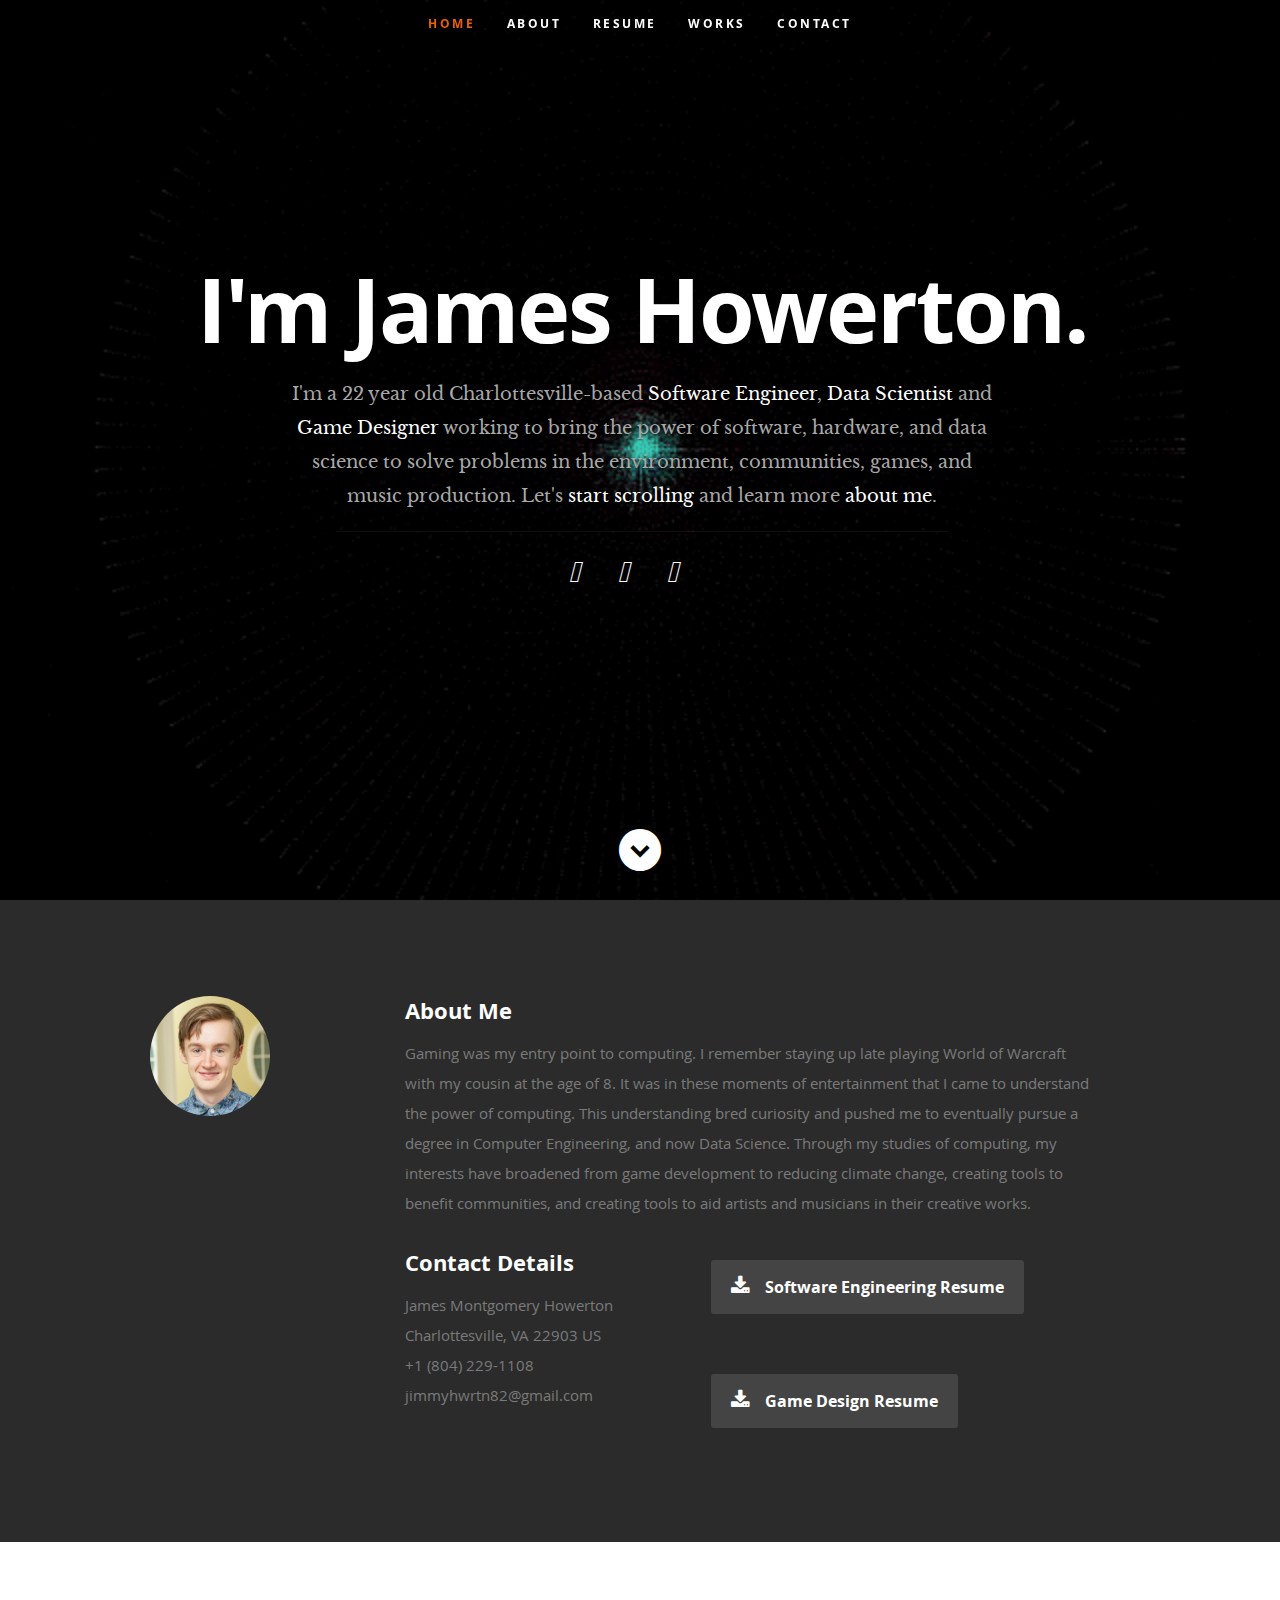
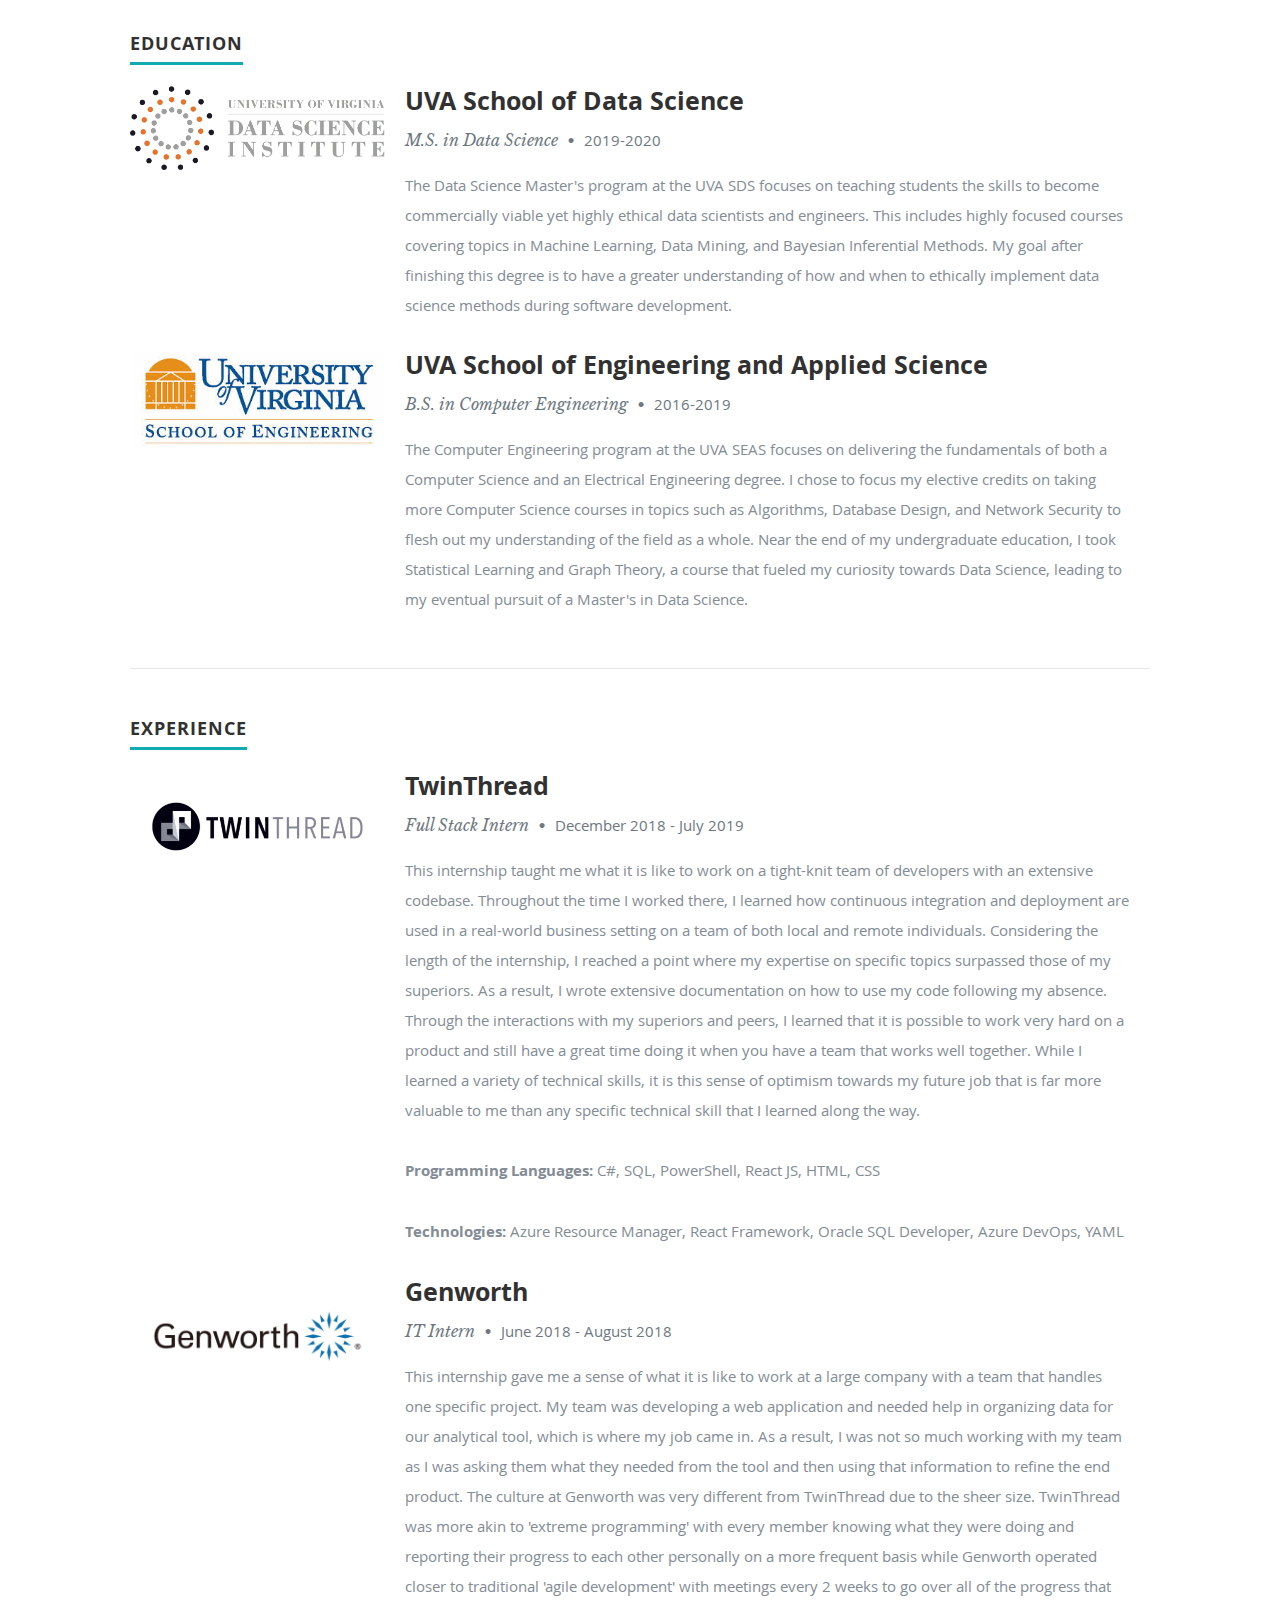
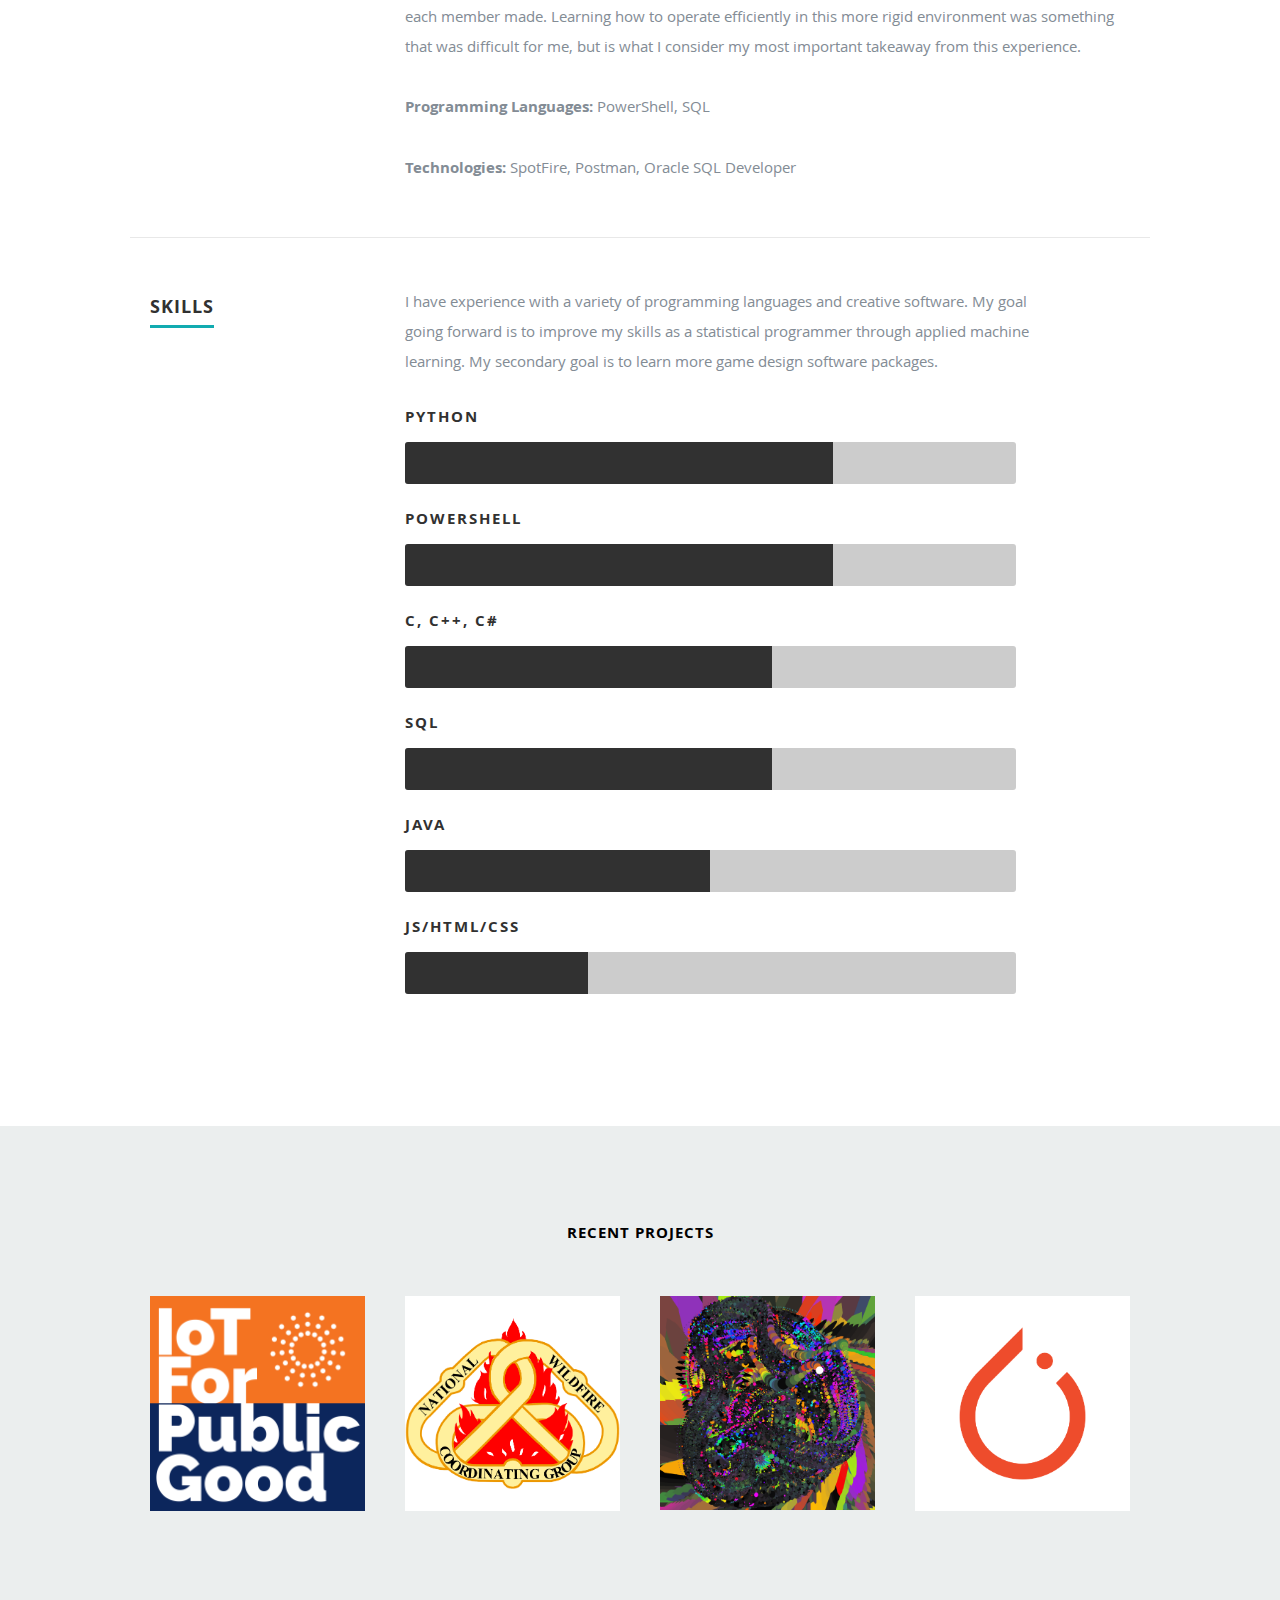
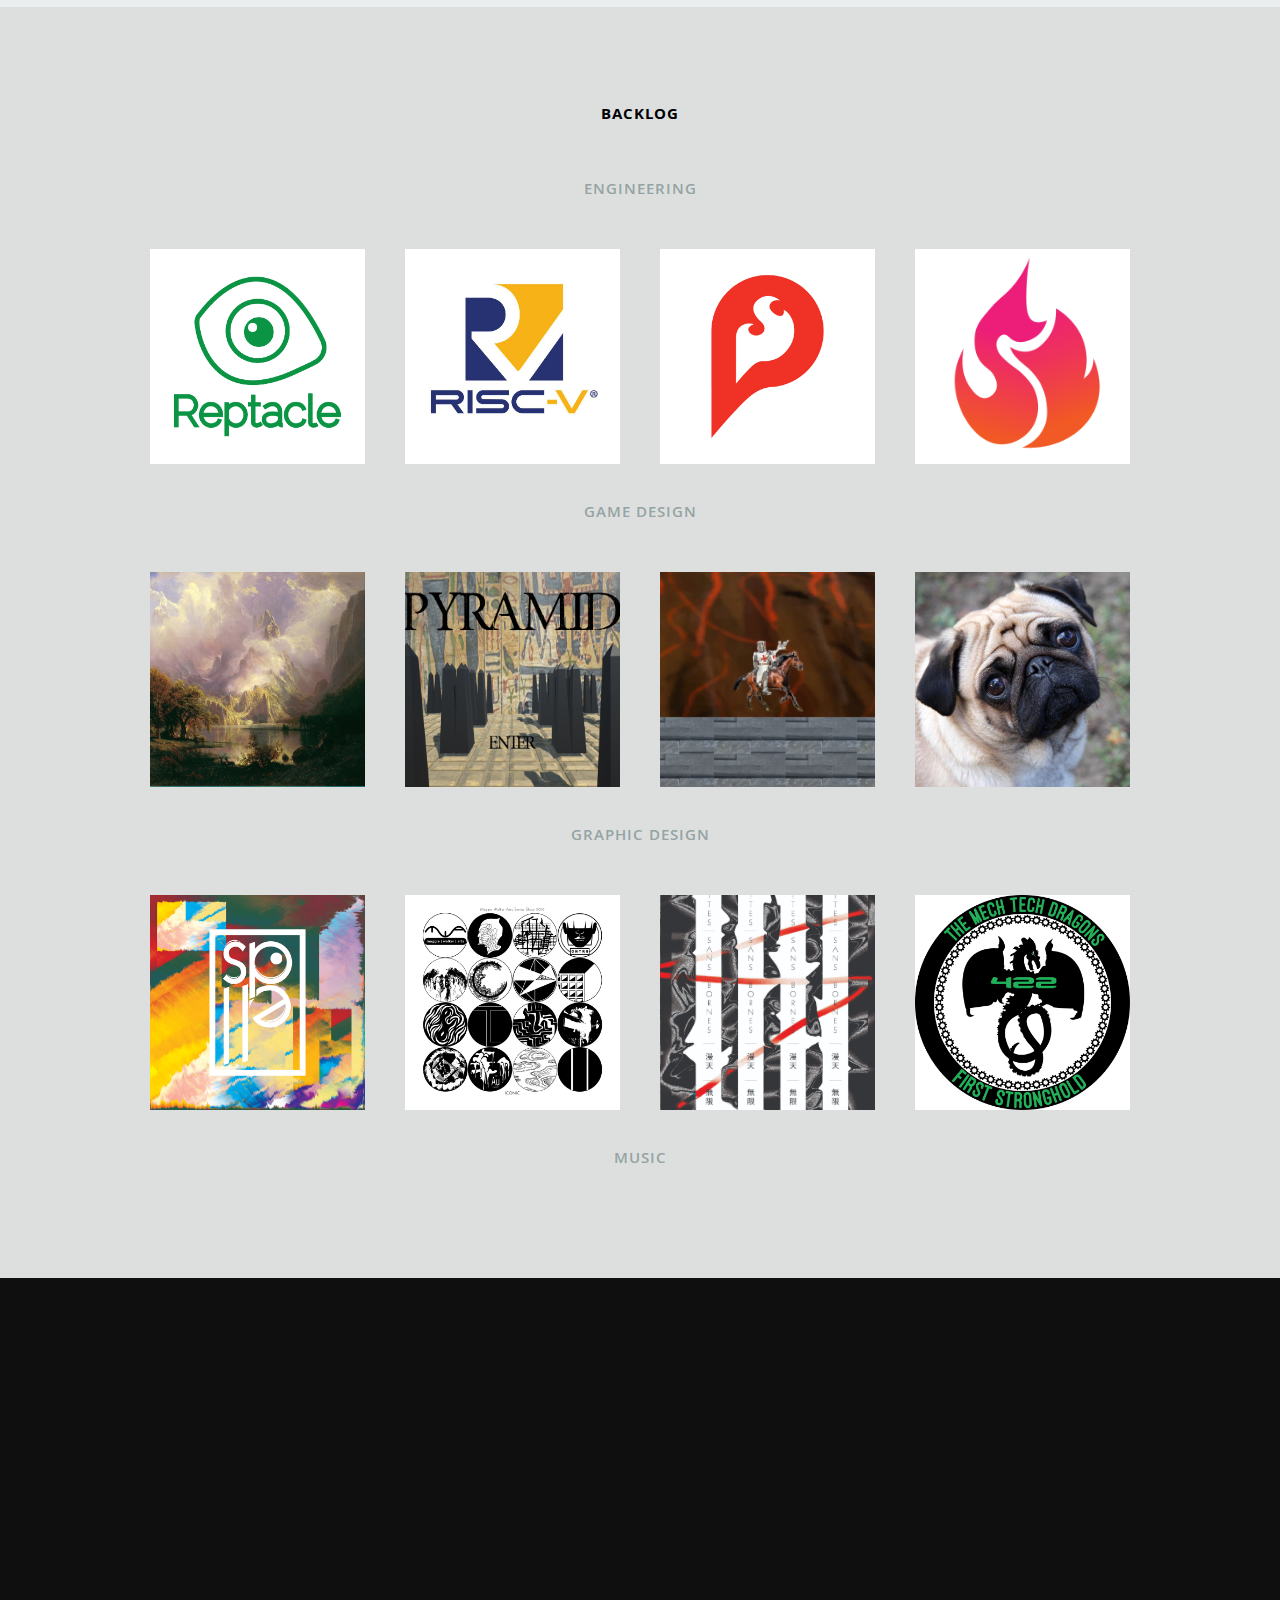
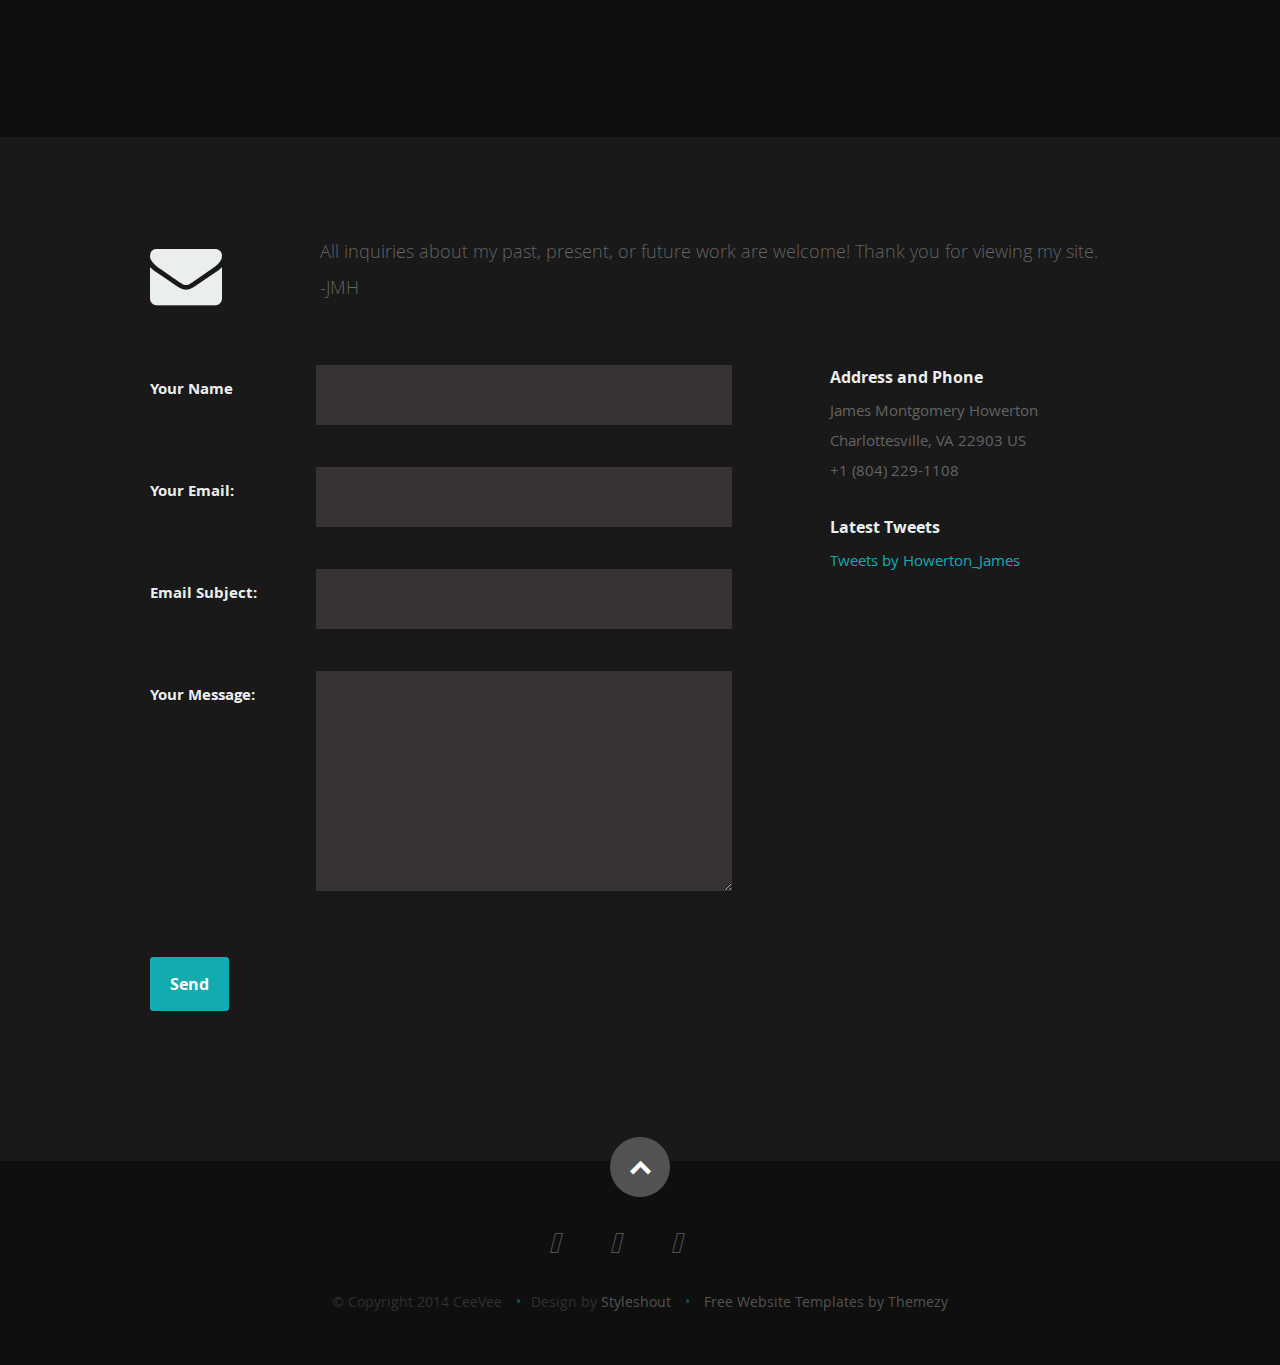
==== index.html @ 9f2a525b "update with new projects and fix old information" ====
<!DOCTYPE html>
<!--[if lt IE 8 ]><html class="no-js ie ie7" lang="en"> <![endif]-->
<!--[if IE 8 ]><html class="no-js ie ie8" lang="en"> <![endif]-->
<!--[if (gte IE 8)|!(IE)]><!-->
<html class="no-js" lang="en">
<!--<![endif]-->

<head>
      <!--FontAwesome-->
      <script src="https://kit.fontawesome.com/f1b0664dc4.js" crossorigin="anonymous"></script>
      <!--- Basic Page Needs
   ================================================== -->
      <meta charset="utf-8">
      <title>James Howerton</title>
      <meta name="description" content="">
      <meta name="James Howerton Portfolio" content="">

      <!-- Mobile Specific Metas
   ================================================== -->
      <meta name="viewport" content="width=device-width, initial-scale=1, maximum-scale=1">

      <!-- CSS
    ================================================== -->
      <link rel="stylesheet" href="css/default.css">
      <link rel="stylesheet" href="css/layout.css">
      <link rel="stylesheet" href="css/media-queries.css">
      <link rel="stylesheet" href="css/magnific-popup.css">

      <!-- Script
   ================================================== -->
      <script src="js/modernizr.js"></script>

      <!-- Favicons
	================================================== -->
      <link rel="apple-touch-icon" sizes="180x180" href="/images/favicon_io/apple-touch-icon.png">
      <link rel="icon" type="image/png" sizes="32x32" href="/images/favicon_io/favicon-32x32.png">
      <link rel="icon" type="image/png" sizes="16x16" href="/images/favicon_io/favicon-16x16.png">
      <link rel="manifest" href="/images/favicon_io/site.webmanifest">

</head>

<body>

      <!-- Header
   ================================================== -->
      <header id="home">

            <nav id="nav-wrap">

                  <a class="mobile-btn" href="#nav-wrap" title="Show navigation">Show navigation</a>
                  <a class="mobile-btn" href="#" title="Hide navigation">Hide navigation</a>

                  <ul id="nav" class="nav">
                        <li class="current">
                              <a class="smoothscroll" href="#home">Home</a>
                        </li>
                        <li>
                              <a class="smoothscroll" href="#about">About</a>
                        </li>
                        <li>
                              <a class="smoothscroll" href="#resume">Resume</a>
                        </li>
                        <li>
                              <a class="smoothscroll" href="#portfolio">Works</a>
                        </li>
                        <!--<li><a class="smoothscroll" href="#testimonials">Testimonials</a></li>-->
                        <li>
                              <a class="smoothscroll" href="#contact">Contact</a>
                        </li>
                  </ul>
                  <!-- end #nav -->

            </nav>
            <!-- end #nav-wrap -->

            <div class="row banner">
                  <div class="banner-text">
                        <h1 class="responsive-headline">I'm James Howerton.</h1>
                        <h3>I'm a 22 year old Charlottesville-based
                              <span>Software Engineer</span>,
                              <span>Data Scientist</span> and
                              <span>Game Designer
                              </span> working to bring the power of software, hardware, and data science to solve problems
                              in the environment, communities, games, and music production. Let's
                              <a class="smoothscroll"
                                    href="#about">start scrolling</a>
                              and learn more
                              <a class="smoothscroll" href="#about">about me</a>.</h3>
                        <hr />
                        <ul class="social">
                              <li>
                                    <a href="https://www.linkedin.com/in/james-howerton/">
                                          <i class="fab fa-linkedin"></i>
                                    </a>
                              </li>
                              <li>
                                    <a href="https://twitter.com/Howerton_James">
                                          <i class="fab fa-twitter"></i>
                                    </a>
                              </li>
                              <li>
                                    <a href="https://github.com/thejimster82">
                                          <i class="fab fa-github"></i>
                                    </a>
                              </li>
                              <li>
                                    <a href="http://jhowertonart.weebly.com/gallery.html">
                                          <i class="fas fa-paint-brush"></i>
                                    </a>
                              </li>
                        </ul>
                  </div>
            </div>

            <p class="scrolldown">
                  <a class="smoothscroll" href="#about">
                        <i class="icon-down-circle"></i>
                  </a>
            </p>

      </header>
      <!-- Header End -->


      <!-- About Section
   ================================================== -->
      <section id="about">

            <div class="row">

                  <div class="three columns">

                        <img class="profile-pic" src="images/headshot.png" alt="" />

                  </div>

                  <div class="nine columns main-col">

                        <h2>About Me</h2>

                        <p>
                              Gaming was my entry point to computing. I remember staying up late playing World of Warcraft with my cousin at the age of
                              8. It was in these moments of entertainment that I came to understand the power of computing.
                              This understanding bred curiosity and pushed me to eventually pursue a degree in Computer Engineering,
                              and now Data Science. Through my studies of computing, my interests have broadened from game
                              development to reducing climate change, creating tools to benefit communities, and creating
                              tools to aid artists and musicians in their creative works.
                        </p>

                        <div class="row">

                              <div class="columns contact-details">

                                    <h2>Contact Details</h2>
                                    <p class="address">
                                          <span>James Montgomery Howerton</span>
                                          <br>
                                          <span>
                                                Charlottesville, VA 22903 US
                                          </span>
                                          <br>
                                          <span>+1 (804) 229-1108</span>
                                          <br>
                                          <span>jimmyhwrtn82@gmail.com</span>
                                    </p>

                              </div>


                              <div class="columns download">
                                    <p>
                                          <a href="files/James M. Howerton Resume.pdf" class="button">
                                                <i class="fa fa-download"></i>Software Engineering Resume</a>
                                    </p>
                              </div>
                              <div class="columns download">
                                    <p>
                                          <a href="files/James M. Howerton Games Industry Resume.pdf" class="button">
                                                <i class="fa fa-download"></i>Game Design Resume</a>
                                    </p>
                              </div>
                        </div>
                        <!-- end row -->

                  </div>
                  <!-- end .main-col -->

            </div>

      </section>
      <!-- About Section End-->


      <!-- Resume Section
   ================================================== -->
      <section id="resume">

            <!-- Education
      ----------------------------------------------- -->
            <div class="row education">



                  <div class="row item">

                        <div class="twelve columns">
                              <h1>
                                    <span>Education</span>
                              </h1>
                              <div>
                                    <p></p>
                              </div>
                              <div class="three columns">
                                    <div class="row item">
                                          <img src="images/companies/DSI.jpeg" style="margin:auto;display:block;">
                                    </div>

                              </div>
                              <div class="nine columns">
                                    <h3>UVA School of Data Science</h3>
                                    <p class="info">M.S. in Data Science
                                          <span>&bull;</span>
                                          <em class="date">2019-2020</em>
                                    </p>

                                    <p>
                                          The Data Science Master's program at the UVA SDS focuses on teaching students the skills to become commercially viable yet
                                          highly ethical data scientists and engineers. This includes highly focused courses
                                          covering topics in Machine Learning, Data Mining, and Bayesian Inferential Methods.
                                          My goal after finishing this degree is to have a greater understanding of how and
                                          when to ethically implement data science methods during software development.
                                    </p>

                              </div>
                        </div>
                  </div>
                  <!-- item end -->

                  <div class="row item">

                        <div class="twelve columns">
                              <div class="three columns">
                                    <div class="row item">
                                          <img src="images/companies/uvaeng.jpg" style="margin:auto;display:block;">
                                    </div>

                              </div>
                              <div class="nine columns">
                                    <h3>UVA School of Engineering and Applied Science</h3>
                                    <p class="info">B.S. in Computer Engineering
                                          <span>&bull;</span>
                                          <em class="date">2016-2019</em>
                                    </p>

                                    <p>
                                          The Computer Engineering program at the UVA SEAS focuses on delivering the fundamentals of both a Computer Science and an
                                          Electrical Engineering degree. I chose to focus my elective credits on taking more
                                          Computer Science courses in topics such as Algorithms, Database Design, and Network
                                          Security to flesh out my understanding of the field as a whole. Near the end of
                                          my undergraduate education, I took Statistical Learning and Graph Theory, a course
                                          that fueled my curiosity towards Data Science, leading to my eventual pursuit of
                                          a Master's in Data Science.
                                    </p>
                              </div>
                        </div>

                  </div>
                  <!-- item end -->


            </div>
            <!-- End Education -->


            <!-- Work
      ----------------------------------------------- -->
            <div class="row work">



                  <div class="row item">

                        <div class="twelve columns">
                              <h1>
                                    <span>Experience</span>
                              </h1>
                              <div>
                                    <p></p>
                              </div>
                              <div class="three columns">
                                    <div class="row item">
                                          <img src="images/companies/TwinThread.jpg" style="margin:auto;display:block;">
                                    </div>

                              </div>
                              <div class="nine columns">
                                    <h3>TwinThread</h3>
                                    <p class="info">Full Stack Intern
                                          <span>&bull;</span>
                                          <em class="date">December 2018 - July 2019</em>
                                    </p>

                                    <p>

                                          This internship taught me what it is like to work on a tight-knit team of developers with an extensive codebase. Throughout
                                          the time I worked there, I learned how continuous integration and deployment are
                                          used in a real-world business setting on a team of both local and remote individuals.
                                          Considering the length of the internship, I reached a point where my expertise
                                          on specific topics surpassed those of my superiors. As a result, I wrote extensive
                                          documentation on how to use my code following my absence. Through the interactions
                                          with my superiors and peers, I learned that it is possible to work very hard on
                                          a product and still have a great time doing it when you have a team that works
                                          well together. While I learned a variety of technical skills, it is this sense
                                          of optimism towards my future job that is far more valuable to me than any specific
                                          technical skill that I learned along the way.
                                    </p>
                                    <p>
                                          <b>Programming Languages:</b> C#, SQL, PowerShell, React JS, HTML, CSS
                                    </p>
                                    <p>
                                          <b>Technologies:</b> Azure Resource Manager, React Framework, Oracle SQL Developer,
                                          Azure DevOps, YAML
                                    </p>
                              </div>
                        </div>

                  </div>
                  <div class="row item">

                        <div class="twelve columns">
                              <div class="three columns">
                                    <img src="images/companies/Genworth.png" style="margin:auto;display:block;">
                              </div>
                              <div class="nine columns">
                                    <h3>Genworth</h3>
                                    <p class="info">IT Intern
                                          <span>&bull;</span>
                                          <em class="date">June 2018 - August 2018</em>
                                    </p>

                                    <p>
                                          This internship gave me a sense of what it is like to work at a large company with a team that handles one specific project.
                                          My team was developing a web application and needed help in organizing data for
                                          our analytical tool, which is where my job came in. As a result, I was not so much
                                          working with my team as I was asking them what they needed from the tool and then
                                          using that information to refine the end product. The culture at Genworth was very
                                          different from TwinThread due to the sheer size. TwinThread was more akin to 'extreme
                                          programming' with every member knowing what they were doing and reporting their
                                          progress to each other personally on a more frequent basis while Genworth operated
                                          closer to traditional 'agile development' with meetings every 2 weeks to go over
                                          all of the progress that each member made. Learning how to operate efficiently
                                          in this more rigid environment was something that was difficult for me, but is
                                          what I consider my most important takeaway from this experience.
                                    </p>
                                    <p>
                                          <b>Programming Languages:</b> PowerShell, SQL
                                    </p>
                                    <p>
                                          <b>Technologies:</b> SpotFire, Postman, Oracle SQL Developer
                                    </p>

                              </div>
                        </div>

                  </div>
                  <!-- item end -->

            </div>
            <!-- main-col end -->

            </div>
            <!-- End Work -->


            <!-- Skills
      ----------------------------------------------- -->
            <div class="row skill">

                  <div class="three columns header-col">
                        <h1>
                              <span>Skills</span>
                        </h1>
                  </div>

                  <div class="nine columns main-col">

                        <p>I have experience with a variety of programming languages and creative software. My goal going forward
                              is to improve my skills as a statistical programmer through applied machine learning. My secondary
                              goal is to learn more game design software packages.
                        </p>
                  </div>
            </div>
            <!--
      <div class="row">

         <div class="bars">

            <ul class="skills">
               <li>
                  <div class="three columns header-col">
                     asdasd
                  </div>
                  <div class="nine columns main-col">
                     <span class="bar-expand python"></span><em>Python</em>
                  </div>
               </li>
            </ul>

         </div><!-- end skill-bars -->

            <!--</div> <!-- main-col end -->
            <div class="row">
                  <div class="three columns header-col">
                        <!--
            <h1><span>Software</span></h1>
            -->
                  </div>

                  <div class="nine columns main-col">

                        <div class="bars">

                              <ul class="skills">
                                    <li>
                                          <span class="bar-expand python"></span>
                                          <em>Python</em>
                                    </li>
                                    <li>
                                          <span class="bar-expand ps"></span>
                                          <em>PowerShell</em>
                                    </li>
                                    <li>
                                          <span class="bar-expand c"></span>
                                          <em>C, C++, C#</em>
                                    </li>
                                    <li>
                                          <span class="bar-expand sql"></span>
                                          <em>SQL</em>
                                    </li>
                                    <li>
                                          <span class="bar-expand java"></span>
                                          <em>Java</em>
                                    </li>
                                    <li>
                                          <span class="bar-expand web"></span>
                                          <em>JS/HTML/CSS</em>
                                    </li>
                              </ul>

                        </div>
                        <!-- end skill-bars -->

                  </div>
                  <!-- main-col end -->
            </div>
            </div>
            <!-- End skills -->

      </section>
      <!-- Resume Section End-->

      <!-- Portfolio Section
   ================================================== -->
   <section id="portfolio-recent">
      <div class="row">

            <div class="twelve columns collapsed">

                  <h1><b>Recent Projects</b></h1>

                  <!-- portfolio-wrapper -->
                  <div id="portfolio-wrapper" class="bgrid-quarters s-bgrid-thirds cf">


                        <div class="columns portfolio-item">
                              <div class="item-wrap">

                                    <a href="#modal-CvilleAQ" title="">
                                          <img alt="" src="images/portfolio/my/code/IoT.png">
                                          <div class="overlay">
                                                <div class="portfolio-item-meta">
                                                      <h5>The Deployment of a LoRaWAN-Based IoT Air Quality Sensor Network for Public Good</h5>
                                                      <p>Data Product</p>
                                                </div>
                                          </div>
                                          <div class="link-icon">
                                                <i class="icon-plus"></i>
                                          </div>
                                    </a>

                              </div>
                        </div>

                        <div id="modal-CvilleAQ" class="popup-modal mfp-hide">

                              <img class="scale-with-grid" src="images/portfolio/my/code/final_heatmap.png" alt="CO2 Change across Cville between 02/2020 and 04/2020" />
                  
                              <div class="description-box">
                                    <h4>The Deployment of a LoRaWAN-Based IoT Air Quality Sensor Network for Public Good</h4>
                                    <p>
                                          As a part of the 2019-2020 Masters of Science in Data Science (MSDS) program at the University
                                          of Virginia (UVA) School of Data Science (SDS), all students complete a capstone project. Our
                                          project was in collaboration with the UVA Link Lab and a local non-profit, Smart Cville. Our
                                          overarching goal was to implement an air quality sensor network throughout Charlottesville
                                          that would provide citizens with access to open data about their air.
                                    </p>
                                    <p>
                                          <b>Technologies:</b> LoRaWAN, Arduino, InfluxDB, Grafana 
                                    </p>
                                    <p>
                                          <b>Programming:</b> C, Python, R
                                    </p>
                                    <p>
                                          <b>Year:</b> 2020
                                    </p>
                                    <span class="categories">
                                          <i class="fa fa-tag"></i>Data Product</span>
                              </div>
                  
                              <div class="link-box">
                                    <a href="https://thejimster82.github.io/CvilleAQ/" target="_blank">Website</a>
                                    <p></p>
                                    <a href="https://github.com/thejimster82/CvilleAQ" target="_blank">GitHub</a>
                                    <a class="popup-modal-dismiss">Close</a>
                              </div>
                  
                        </div>
                        <!-- item end -->
                        <div class="columns portfolio-item">
                              <div class="item-wrap">

                                    <a href="#modal-Wildfires" title="">
                                          <img alt="" src="images/portfolio/my/code/NWCG.png">
                                          <div class="overlay">
                                                <div class="portfolio-item-meta">
                                                      <h5>A Graph Neural Network Approach to Wildfire Cause Prediction
                                                      </h5>
                                                      <p>ML Model</p>
                                                </div>
                                          </div>
                                          <div class="link-icon">
                                                <i class="icon-plus"></i>
                                          </div>
                                    </a>

                              </div>
                        </div>

                        <div id="modal-Wildfires" class="popup-modal mfp-hide">

                              <img class="scale-with-grid" src="images/portfolio/my/code/GraphSAGE.png" alt="" />
                  
                              <div class="description-box">
                                    <h4>A Graph Neural Network Approach to Wildfire Cause Prediction
                                    </h4>
                                    <p>
                                          As a means to aid those who will be tasked with investigating the
                                          wildfires of tomorrow, we propose a new methodology for analyzing
                                          wildfire data and predicting wildfire cause. Previous attempts to
                                          predict wildfires’ causes have largely ignored information from
                                          recent fires in the area. Our novel approach applies various graphneural-network (GNN) techniques involving information about
                                          each individual fire, in addition to fires close to it spatially and
                                          temporally, to predict the cause of any given wildfire. We utilize
                                          24 years of geo-referenced wildfire data augmented with global
                                          population center data and NOAA GSOD weather data.

                                    </p>
                                    <p>
                                          <b>Technologies:</b> Graph Neural Networks, Deep Neural Networks</p>
                                    <p>
                                          <b>Programming:</b> Python, Tensorflow, Keras, Spektral
                                    </p>
                                    <p>
                                          <b>Year:</b> 2020
                                    </p>
                                    <span class="categories">
                                          <i class="fa fa-tag"></i>ML Model</span>
                              </div>
                  
                              <div class="link-box">
                                    <a href="https://github.com/thejimster82/wildfire_GNN" target="_blank">GitHub</a>
                                    <a class="popup-modal-dismiss">Close</a>
                              </div>
                  
                        </div>
                        <!-- item end -->

                        <div class="columns portfolio-item">
                              <div class="item-wrap">
      
                                    <a href="#modal-3dmusicpainter" title="">
                                          <img alt="" src="images/portfolio/my/code/3dpainter_example1.png">
                                          <div class="overlay">
                                                <div class="portfolio-item-meta">
                                                      <h5>3D Sound Brush</h5>
                                                      <p>Web App</p>
                                                </div>
                                          </div>
                                          <div class="link-icon">
                                                <i class="icon-plus"></i>
                                          </div>
                                    </a>
      
                              </div>
                        </div>
      
                        <div id="modal-3dmusicpainter" class="popup-modal mfp-hide">
      
                        <img class="scale-with-grid" src="images/portfolio/my/code/3dsoundbrush1.png" alt="" />
                        <img class="scale-with-grid" src="images/portfolio/my/code/3dsoundbrush2.png" alt="" />
                        <div class="description-box">
                              <h4>3D Sound Brush</h4>
                              <p>
                                    This tool was built as my final project for 'UVA ARCH5424 Direct Cinema Media Fabrics' using P5JS and is currently hosted on glitch.com. A few years ago I made a music visualizer in Cycling 74's Max/MSP but I wanted to build one from scratch this time in javascript. I have also been wanting to learn more about WebGL for a long time and this was my first foray into it. Try it out at the provided link and let me know what you think!
                              </p>
                              <p>
                                    <b>Technologies:</b> WebGL, P5.JS 
                              </p>
                              <p>
                                    <b>Programming:</b> javascript, HTML
                              </p>
                              <p>
                                    <b>Year:</b> 2020
                              </p>
                              <span class="categories">
                                    <i class="fa fa-tag"></i>Web App</span>
                        </div>
      
                        <div class="link-box">
                              <a href="https://viz-2.glitch.me/" target="_blank">App</a>
                              <a class="popup-modal-dismiss">Close</a>
                        </div>
      
                  </div> 
<!-- item end -->
                        <div class="columns portfolio-item">
                              <div class="item-wrap">
      
                                    <a href="#modal-Pythons" title="">
                                          <img alt="" src="images/portfolio/my/code/pytorch-logo.png">
                                          <div class="overlay">
                                                <div class="portfolio-item-meta">
                                                      <h5>Multilabel Ball Python Image Classifier</h5>
                                                      <p>ML Model</p>
                                                </div>
                                          </div>
                                          <div class="link-icon">
                                                <i class="icon-plus"></i>
                                          </div>
                                    </a>
      
                              </div>
                        </div>
      
                        <div id="modal-Pythons" class="popup-modal mfp-hide">
      
                        <img class="scale-with-grid" src="images/portfolio/my/code/ball-python.jpg" alt="" />
      
                        <div class="description-box">
                              <h4>Multilabel Ball Python Image Classifier</h4>
                              <p>
                                    Utilizing a novel webscraped dataset of over 160,000 images of ball pythons resized to 200x200px, we developed a convolutional neural network (CNN) model in Fast.ai to assign multiple 'morph' labels to input images. Including auxiliary information about each python did not boost predictive performance, neither did appending a graph neural network (GNN) onto the CNN. Ultimately, a Macro AUC of 0.9315 was achieved on our test set.
                              </p>
                              <p>
                                    <b>Technologies:</b>Convolutional Neural Networks, Deep Neural Networks, ResNet 50, Graph Neural Networks</p>
                              <p>
                                    <b>Programming:</b> Python, Tensorflow, Keras, Spektral, Pytorch, Fast.ai
                              </p>
                              <p>
                                    <b>Year:</b> 2020
                              </p>
                              <span class="categories">
                                    <i class="fa fa-tag"></i>ML Model</span>
                        </div>
      
                        <div class="link-box">
                              <!-- <a href="%%modal-link%%" target="_blank">GitHub</a> -->
                              <a class="popup-modal-dismiss">Close</a>
                        </div>
      
                  </div> 

                  

            <!-- ITEM/MODAL TEMPLATE

                  <div class="columns portfolio-item">
                        <div class="item-wrap">

                              <a href="#%%modal-title%%" title="">
                                    <img alt="" src="%%item-image-src%%">
                                    <div class="overlay">
                                          <div class="portfolio-item-meta">
                                                <h5>%%item-display-title%%</h5>
                                                <p>%%item-categories%%</p>
                                          </div>
                                    </div>
                                    <div class="link-icon">
                                          <i class="icon-plus"></i>
                                    </div>
                              </a>

                        </div>
                  </div>

                  <div id="%%modal-title%%" class="popup-modal mfp-hide">

                  <img class="scale-with-grid" src="%%modal-image-src%%" alt="" />

                  <div class="description-box">
                        <h4>%%modal-display-title%%</h4>
                        <p>
                              %%modal-description%%
                        </p>
                        <p>
                              <b>Technologies:</b> %%modal-technologies%%</p>
                        <p>
                              <b>Programming:</b> %%modal-programming-languages%%
                        </p>
                        <p>
                              <b>Year:</b> %%modal-year%%
                        </p>
                        <span class="categories">
                              <i class="fa fa-tag"></i>%%modal-categories%%</span>
                  </div>

                  <div class="link-box">
                        <a href="%%modal-link%%" target="_blank">GitHub</a>
                        <a class="popup-modal-dismiss">Close</a>
                  </div>

            </div> 

      -->
      </div>
      <!-- row End -->
   </section>
      <section id="portfolio">

            <div class="row">

                  <div class="twelve columns collapsed">
                        <h1><b>Backlog</b></h1>
                        <h2>Engineering</h2>

                        <!-- portfolio-wrapper -->
                        <div id="portfolio-wrapper" class="bgrid-quarters s-bgrid-thirds cf">


                              <div class="columns portfolio-item">
                                    <div class="item-wrap">

                                          <a href="#modal-01" title="">
                                                <img alt="" src="images/portfolio/my/code/reptaclegreen.png">
                                                <div class="overlay">
                                                      <div class="portfolio-item-meta">
                                                            <h5>PID Heat Lamp Controller</h5>
                                                            <p>Hardware Product</p>
                                                      </div>
                                                </div>
                                                <div class="link-icon">
                                                      <i class="icon-plus"></i>
                                                </div>
                                          </a>

                                    </div>
                              </div>
                              <div id="modal-01" class="popup-modal mfp-hide">

                                    <img class="scale-with-grid" src="images/portfolio/my/code/capstone.png" alt="" />
            
                                    <div class="description-box">
                                          <h4>PID Heat Lamp Controller</h4>
                                          <p>
                                                My CpE capstone involved making a heat-lamp controller from scratch. The idea came from my pet reptiles Lyla and Boy, who
                                                live in enclosures with very specific temperature gradients. I decided that one way to
                                                make my capstone project fun would be to make a device that could automatically regulate
                                                the temperature in their environment by using Pulse-Width-Modulation (PWM) on a heat
                                                lamp. This became a difficult project since heat lamps require high amounts of current
                                                to produce heat. I liked the project so much that I made a logo for it as if it were
                                                actually on the market which is what you see as the icon. More detail can be found on
                                                my GitHub page linked below.
                                          </p>
                                          <p>
                                                <b>Technologies:</b> Multisim, Ultiboard</p>
                                          <p>
                                                <b>Programming:</b> C, TI-RTOS
                                          </p>
                                          <p>
                                                <b>Year:</b> 2018
                                          </p>
                                          <span class="categories">
                                                <i class="fa fa-tag"></i>Hardware Product</span>
                                    </div>
            
                                    <div class="link-box">
                                          <a href="https://github.com/krad246/pid-controller" target="_blank">GitHub</a>
                                          <a class="popup-modal-dismiss">Close</a>
                                    </div>
            
                              </div>
                              <!-- modal-01 End -->
                              <!-- item end -->

                              <div class="columns portfolio-item">
                                    <div class="item-wrap">

                                          <a href="#modal-02" title="">
                                                <img alt="" src="images/portfolio/my/code/RV.jpg">
                                                <div class="overlay">
                                                      <div class="portfolio-item-meta">
                                                            <h5>RISC-V Processor</h5>
                                                            <p>Computer Architecture</p>
                                                      </div>
                                                </div>
                                                <div class="link-icon">
                                                      <i class="icon-plus"></i>
                                                </div>
                                          </a>

                                    </div>
                              </div>
                              <div id="modal-02" class="popup-modal mfp-hide">

                                    <img class="scale-with-grid" src="images/portfolio/my/code/RVPL.png" alt="" />
            
                                    <div class="description-box">
                                          <h4>RISC-V Processor</h4>
                                          <p>
                                                In the third year of my Computer Engineering degree, I took a Computer Architecture course. The goal of the course was to
                                                understand the fundamentals of a processor. The instructor chose RISC-V as our ISA as
                                                it is open source and coming into use by more manufacturers. We used VHDL, a hardware
                                                description language to design all of the steps of an instruction pipeline. This includes
                                                the Fetch, Decode, Execute, Memory, and Write-Back stages. We also made a few other intermediate
                                                hardware pieces that facilitate more efficient processing such as MUXes, registers, incrementors,
                                                counters, and register files.
                                          </p>
                                          <p>
                                                <b>Technologies:</b> Precision Synthesis, HDL Designer,</p>
                                          <p>
                                                <b>Programming:</b> VHDL
                                          </p>
                                          <p>
                                                <b>Year:</b> 2019
                                          </p>
                                          <span class="categories">
                                                <i class="fa fa-tag"></i>Virtual Hardware Design</span>
                                    </div>
            
                                    <div class="link-box">
                                          <a href="https://github.com/thejimster82/RISC-V-Processor" target="_blank">GitHub</a>
                                          <a class="popup-modal-dismiss">Close</a>
                                    </div>
            
                              </div>
                              <!-- modal-02 End -->
                              <!-- item end -->

                              <div class="columns portfolio-item">
                                    <div class="item-wrap">

                                          <a href="#modal-03" title="">
                                                <img alt="" src="images/portfolio/my/code/SFlogo.jpg">
                                                <div class="overlay">
                                                      <div class="portfolio-item-meta">
                                                            <h5>Redbot Cockroach</h5>
                                                            <p>Embedded Programming</p>
                                                      </div>
                                                </div>
                                                <div class="link-icon">
                                                      <i class="icon-plus"></i>
                                                </div>
                                          </a>

                                    </div>
                              </div>
                              <div id="modal-03" class="popup-modal mfp-hide">

                                    <img class="scale-with-grid" src="images/portfolio/my/code/SparkfunRedbot.jpg" alt="" />
            
                                    <div class="description-box">
                                          <h4>Redbot Cockroach</h4>
                                          <p>
                                                For my introduction to Engineering course in the first year of my undergraduate degree, each team was provided the Sparkfun
                                                Redbot and given free reign to make what we want with it. Our team decided that we would
                                                mount light sensors on the front left and front right of the bot and use them to move
                                                the bot to a dark area, hence the name. The bot worked by placing it down and pressing
                                                a button on its hull. It then rotated and averaged readings in cardinal directions in
                                                order to determine which direction to go to hide. On its path, it would use the sensors
                                                to turn left or right based on which direction was darker.
                                          </p>
                                          <p>
                                                <b>Programming:</b> C for Arduino
                                          </p>
                                          <p>
                                                <b>Year:</b> 2016
                                          </p>
                                          <span class="categories">
                                                <i class="fa fa-tag"></i>Embedded Programming</span>
                                    </div>
            
                                    <div class="link-box">
                                          <a href="https://github.com/thejimster82/RedBot-Project" target="_blank">GitHub</a>
                                          <a class="popup-modal-dismiss">Close</a>
                                    </div>
            
                              </div>
                              <!-- modal-03 End -->
                              <!-- item end -->

                              <div class="columns portfolio-item">
                                    <div class="item-wrap">

                                          <a href="#modal-04" title="">
                                                <img alt="" src="images/portfolio/my/code/skillMatch.png">
                                                <div class="overlay">
                                                      <div class="portfolio-item-meta">
                                                            <h5>Skill-Match</h5>
                                                            <p>Website</p>
                                                      </div>
                                                </div>
                                                <div class="link-icon">
                                                      <i class="icon-plus"></i>
                                                </div>
                                          </a>

                                    </div>
                              </div>
                              <div id="modal-04" class="popup-modal mfp-hide">

                                    <img class="scale-with-grid" src="images/portfolio/my/code/skillMatch.png" alt="" />
            
                                    <div class="description-box">
                                          <h4>Skill-Match</h4>
                                          <p>
                                                For my Advanced Software Development course, our final project was to design a website as a group. We chose to create a sort
                                                of 'Tinder for studying', a tool to help people find study buddies around campus. Our
                                                class used Django to make the web development process easier since many students had
                                                used Python in their previous courses. We hosted our site on Heroku and performed testing
                                                using Travis CI. One of my teammates, inspired by Tinder, designed the logo you see as
                                                the icon and we stuck with it, even using it as the favicon for the site.
                                          </p>
                                          <p>
                                                <b>Technologies:</b> Django, Heroku, Travis</p>
                                          <p>
                                                <b>Programming:</b> Python, HTML, CSS
                                          </p>
                                          <p>
                                                <b>Year:</b> 2019
                                          </p>
                                          <span class="categories">
                                                <i class="fa fa-tag"></i>Website</span>
                                    </div>
            
                                    <div class="link-box">
                                          <a href="https://github.com/thejimster82/SkillMatch" target="_blank">GitHub</a>
                                          <a class="popup-modal-dismiss">Close</a>
                                    </div>
            
                              </div>
                              <!-- modal-04 End -->
                              <!-- item end -->



                        </div>
                        <!-- portfolio-wrapper end -->

                        <h2>Game Design</h2>

                        <!-- portfolio-wrapper -->
                        <div id="portfolio-wrapper" class="bgrid-quarters s-bgrid-thirds cf">
                              <div class="columns portfolio-item">
                                    <div class="item-wrap">

                                          <a href="#modal-05" title="">
                                                <img alt="" src="images/portfolio/my/games/Albert_Bierstadt.jpg">
                                                <div class="overlay">
                                                      <div class="portfolio-item-meta">
                                                            <h5>Parallax Action RPG</h5>
                                                            <p>Game Development</p>
                                                      </div>
                                                </div>
                                                <div class="link-icon">
                                                      <i class="icon-plus"></i>
                                                </div>
                                          </a>

                                    </div>
                              </div>
                              <div id="modal-05" class="popup-modal mfp-hide">

                                    <iframe width="560" height="315" src="https://www.youtube.com/embed/yOYmX4NPrLo" frameborder="0" allow="accelerometer; autoplay; encrypted-media; gyroscope; picture-in-picture"
                                          allowfullscreen></iframe>
            
                                    <div class="description-box">
                                          <h4>Parallax Action RPG</h4>
                                          <p>
                                                To begin this project, I took into account my favorite games from the past and what made them feel special. I first decided
                                                that an isometric action game would be the best first step as many of my favorite games are 3d action RPGs and I might be able to implement my favorite parts of those
                                                games on a smaller scale from This perspective. I am actively working on this project in my free time, but I am working on it more as a fun project than anything I would potentially sell. 
                                          </p>
                                          <p>
                                                <b>Programming:</b> C#
                                          </p>
                                          <p>
                                                <b>Technologies:</b> Unity
                                          </p>
                                          <p>
                                                <b>Year:</b> 2019
                                          </p>
                                          <span class="categories">
                                                <i class="fa fa-tag"></i>Game Design</span>
                                    </div>
            
                                    <div class="link-box">
                                          <a href="https://github.com/thejimster82/2019GameProject" target="_blank">GitHub</a>
                                          <a class="popup-modal-dismiss">Close</a>
                                    </div>
            
                              </div>
                              <!-- modal-05 End -->
                              <!-- item end -->

                              <div class="columns portfolio-item">
                                    <div class="item-wrap">

                                          <a href="#modal-06" title="">
                                                <img alt="" src="images/portfolio/my/games/pyramid.png">
                                                <div class="overlay">
                                                      <div class="portfolio-item-meta">
                                                            <h5>Pyramid</h5>
                                                            <p>Game Design</p>
                                                      </div>
                                                </div>
                                                <div class="link-icon">
                                                      <i class="icon-plus"></i>
                                                </div>
                                          </a>

                                    </div>
                              </div>
                              <div id="modal-06" class="popup-modal mfp-hide">

                                    <img class="scale-with-grid" src="images/portfolio/my/games/pyramid.gif" alt="" />
            
                                    <div class="description-box">
                                          <h4>Pyramid</h4>
                                          <p>
                                                This was the final game that I made for the game design course that I took in my senior year of highschool. The game utilizes
                                                procedurally-generated mazes that get larger as the player beats each level. The idea
                                                for the name 'Pyramid' came from the idea that the player starts at the top of a pyramid
                                                and is moving down inside of it, hence the square map getting larger on each level. I
                                                implemented an algorithm for making sure that a path from the spawn to the exit was always
                                                created and also implemented procedurally-generated paths for the ghost enemies. When
                                                ghosts see the player they will follow them until the player looks at them. I implemented
                                                three power-ups: one turns the player vision red and kills ghosts caught in their sight,
                                                one provides vision in all directions, and one shows the location of the exit on the
                                                map. I apologize for the quality of the gif above, I plan to replace it with gameplay
                                                footage soon. That being said, you can download the game from my GitHub and try it out
                                                yourself if you would like.
                                          </p>
                                          <p>
                                                <b>Programming:</b> C#
                                          </p>
                                          <p>
                                                <b>Technologies:</b> Unity
                                          </p>
                                          <p>
                                                <b>Year:</b> 2016
                                          </p>
                                          <span class="categories">
                                                <i class="fa fa-tag"></i>Game Design</span>
                                    </div>
            
                                    <div class="link-box">
                                          <a href="https://github.com/thejimster82/Pyramid-Game" target="_blank">GitHub</a>
                                          <a class="popup-modal-dismiss">Close</a>
                                    </div>
            
                              </div>
                              <!-- modal-06 End -->
                              <!-- item end -->

                              <div class="columns portfolio-item">
                                    <div class="item-wrap">

                                          <a href="#modal-07" title="">
                                                <img alt="" src="images/portfolio/my/games/crusader.png">
                                                <div class="overlay">
                                                      <div class="portfolio-item-meta">
                                                            <h5>Crusaders</h5>
                                                            <p>Game Design</p>
                                                      </div>
                                                </div>
                                                <div class="link-icon">
                                                      <i class="icon-plus"></i>
                                                </div>
                                          </a>

                                    </div>
                              </div>
                              <div id="modal-07" class="popup-modal mfp-hide">

                                    <img class="scale-with-grid" src="images/portfolio/my/games/crusader.gif" alt="" />
            
                                    <div class="description-box">
                                          <h4>Crusaders</h4>
                                          <p>
                                                This simple endless-runner was created with a friend of mine for a Ludum-Dare game jam. The game is simple but fun and we
                                                both had a blast making it. Feel free to download it from my GitHub and try it out yourself.
                                          </p>
                                          <p>
                                                <b>Programming:</b> C#
                                          </p>
                                          <p>
                                                <b>Technologies:</b> Unity
                                          </p>
                                          <p>
                                                <b>Year:</b> 2016
                                          </p>
                                          <span class="categories">
                                                <i class="fa fa-tag"></i>Game Design</span>
                                    </div>
            
                                    <div class="link-box">
                                          <a href="https://github.com/thejimster82/Crusader-Game" target="_blank">GitHub</a>
                                          <a class="popup-modal-dismiss">Close</a>
                                    </div>
            
                              </div>
                              <!-- modal-07 End -->
                              <!-- item end -->

                              <div class="columns portfolio-item">
                                    <div class="item-wrap">

                                          <a href="#modal-08" title="">
                                                <img alt="" src="images/portfolio/my/games/Sad-pug.jpg">
                                                <div class="overlay">
                                                      <div class="portfolio-item-meta">
                                                            <h5>Pugs in Love</h5>
                                                            <p>Game Design</p>
                                                      </div>
                                                </div>
                                                <div class="link-icon">
                                                      <i class="icon-plus"></i>
                                                </div>
                                          </a>

                                    </div>
                              </div>
                              <div id="modal-08" class="popup-modal mfp-hide">

                                    <img class="scale-with-grid" src="images/portfolio/my/games/pug.gif" alt="" />
            
                                    <div class="description-box">
                                          <h4>Pugs in Love</h4>
                                          <p>
                                                This was an intermediate project for the game design class I took as a senior in highschool. My idea was to implement some
                                                sort of strategic element that would involve the player predicting what would happen
                                                and then remove their ability to interact. This idea was implemented via the player drawing
                                                a path for one pug to reach the other pug while avoiding trappers as well as dangerous
                                                animals. During the daytime, the trappers move outwards from their initial position while
                                                the dangerous animals shrink down; during the nighttime the opposite happens. At the
                                                start of the game, the trappers and animals are placed at random and it is up to the
                                                player to chart a path for their pug that will avoid these dangerous forces, or they
                                                will lose (and their pug will never reach its pug lover).
                                          </p>
                                          <p>
                                                <b>Programming:</b> C#
                                          </p>
                                          <p>
                                                <b>Technologies:</b> Unity
                                          </p>
                                          <p>
                                                <b>Year:</b> 2016
                                          </p>
                                          <span class="categories">
                                                <i class="fa fa-tag"></i>Game Design</span>
                                    </div>
            
                                    <div class="link-box">
                                          <a href="https://github.com/thejimster82/Pug-Game" target="_blank">GitHub</a>
                                          <a class="popup-modal-dismiss">Close</a>
                                    </div>
            
                              </div>
                              <!-- modal-08 End -->
                              <!-- item end -->
                        </div>
                        <!-- portfolio-wrapper end -->

                        <h2>Graphic Design</h2>

                        <!-- portfolio-wrapper -->
                        <div id="portfolio-wrapper" class="bgrid-quarters s-bgrid-thirds cf">
                              <div class="columns portfolio-item">
                                    <div class="item-wrap">

                                          <a href="#modal-09" title="">
                                                <img alt="" src="images/portfolio/my/art/icons/spell.png">
                                                <div class="overlay">
                                                      <div class="portfolio-item-meta">
                                                            <h5>"Spell" Music Cover Art</h5>
                                                            <p> Graphic Design </p>
                                                      </div>
                                                </div>
                                                <div class="link-icon">
                                                      <i class="icon-plus"></i>
                                                </div>
                                          </a>

                                    </div>
                              </div>
                              <div id="modal-09" class="popup-modal mfp-hide">

                                    <img class="scale-with-grid" src="images/portfolio/my/art/spell.png" alt="" />
                                    <img class="scale-with-grid" src="images/portfolio/my/art/spell-ep.png" alt="" />
                                    <div class="description-box">
                                          <h4>"Spell" Music Cover Art</h4>
                                          <p>
                                                I created the cover art for my music back in highschool using a mix of Illustrator and Photoshop. These pieces were made
                                                from scratch but I also enjoyed taking very old art from online libraries that were free
                                                to use and modifying them to make a new style. More of my art can be found on my weebly
                                                page.
                                          </p>
                                          <p>
                                                <b>Technologies:</b> Illustrator, Photoshop
                                          </p>
                                          <p>
                                                <b>Year:</b> 2017
                                          </p>
                                          <span class="categories">
                                                <i class="fa fa-tag"></i>Graphic Design</span>
                                    </div>
                  
                                    <div class="link-box">
                                          <a href="http://jhowertonart.weebly.com/gallery.html" target="_blank">Weebly</a>
                                          <a class="popup-modal-dismiss">Close</a>
                                    </div>
                  
                              </div>
                              <!-- modal-09 End -->
                              <!-- item end -->

                              <div class="columns portfolio-item">
                                    <div class="item-wrap">

                                          <a href="#modal-10" title="">
                                                <img alt="" src="images/portfolio/my/art/icons/cover.png">
                                                <div class="overlay">
                                                      <div class="portfolio-item-meta">
                                                            <h5>"Icons" Art Show</h5>
                                                            <p>Graphic Design</p>
                                                      </div>
                                                </div>
                                                <div class="link-icon">
                                                      <i class="icon-plus"></i>
                                                </div>
                                          </a>

                                    </div>
                              </div>
                              <div id="modal-10" class="popup-modal mfp-hide">

                                    <img class="scale-with-grid" src="images/portfolio/my/art/cover.png" alt="" />
                                    <img class="scale-with-grid" src="images/portfolio/my/art/booklet-back.png" alt="" />
                                    <div class="description-box">
                                          <h4>"Icons" Art Show</h4>
                                          <p>
                                                I was lucky enough to be able to take an art class each year in highschool. Students that do this are given an art show at
                                                a downtown gallery in Richmond and my teacher gave me the responsibility of creating
                                                the designs for all of the promotional material. Each student in the class created their
                                                own icon and gave it to me, and I used Illustrator to vectorize their work into something
                                                that could be printed in high quality. We made lookbooks, pamphlets, flyers, posters,
                                                and temporary tattoos out of the icons. More of my art can be found on my weebly page.
                                          </p>
                                          <p>
                                                <b>Technologies:</b> Illustrator
                                          </p>
                                          <p>
                                                <b>Year:</b> 2016
                                          </p>
                                          <span class="categories">
                                                <i class="fa fa-tag"></i>Graphic Design</span>
                                    </div>
            
                                    <div class="link-box">
                                          <a href="http://jhowertonart.weebly.com/gallery.html" target="_blank">Weebly</a>
                                          <a class="popup-modal-dismiss">Close</a>
                                    </div>
            
                              </div>
                              <!-- modal-10 End -->
                              <!-- item end -->

                              <div class="columns portfolio-item">
                                    <div class="item-wrap">

                                          <a href="#modal-11" title="">
                                                <img alt="" src="images/portfolio/my/art/icons/boundlessicon.jpg">
                                                <div class="overlay">
                                                      <div class="portfolio-item-meta">
                                                            <h5>Kinetic Sound</h5>
                                                            <p>Graphic Design</p>
                                                      </div>
                                                </div>
                                                <div class="link-icon">
                                                      <i class="icon-plus"></i>
                                                </div>
                                          </a>

                                    </div>
                              </div>
                              <div id="modal-11" class="popup-modal mfp-hide">

                                    <img class="scale-with-grid" src="images/portfolio/my/art/boundless.png" alt="" />
                                    <img class="scale-with-grid" src="images/portfolio/my/art/movCastle.jpg" alt="" />
                                    <img class="scale-with-grid" src="images/portfolio/my/art/ensemble.png" alt="" />
                                    <div class="description-box">
                                          <h4>"Boundless" Kinetic Sound Designs</h4>
                                          <p>
                                                Kinetic Sound is a club at UVA that performs pieces from various backgrounds with classical instruments. The year that I
                                                was a part of the club, they wanted to include other artists as well. I became one of
                                                their graphic designers and created visual pieces that corresponded to two of their sonic
                                                pieces. Later, I created a sort of promotional handout for their show "Boundless". More
                                                of my art can be found on my weebly page.
                                          </p>
                                          <p>
                                                <b>Technologies:</b> Photoshop, Illustrator
                                          </p>
                                          <p>
                                                <b>Year:</b> 2016-2017
                                          </p>
                                          <span class="categories">
                                                <i class="fa fa-tag"></i>Graphic Design</span>
                                    </div>
            
                                    <div class="link-box">
                                          <a href="http://jhowertonart.weebly.com/gallery.html" target="_blank">Weebly</a>
                                          <a class="popup-modal-dismiss">Close</a>
                                    </div>
            
                              </div>
                              <!-- modal-11 End -->
            
                              <!-- item end -->

                              <div class="columns portfolio-item">
                                    <div class="item-wrap">

                                          <a href="#modal-12" title="">
                                                <img alt="" src="images/portfolio/my/art/icons/FRC-dragon.png">
                                                <div class="overlay">
                                                      <div class="portfolio-item-meta">
                                                            <h5>FRC Team 422</h5>
                                                            <p>Game Design</p>
                                                      </div>
                                                </div>
                                                <div class="link-icon">
                                                      <i class="icon-plus"></i>
                                                </div>
                                          </a>

                                    </div>
                              </div>
                              <div id="modal-12" class="popup-modal mfp-hide">

                                    <img class="scale-with-grid" src="images/portfolio/my/art/FRC/big-brochure.jpg" alt="" />
                                    <img class="scale-with-grid" src="images/portfolio/my/art/FRC/poster.jpg" alt="" />
            
                                    <div class="description-box">
                                          <h4>FRC Team 422</h4>
                                          <p>
                                                In highschool I was the graphic designer for my school's robotics team, the "Mech Tech Dragons". This involved creating designs
                                                for posters, brochures, handouts, flags, pins, buttons, banners, and even redoing their
                                                branding standards altogether. This was an extremely fun experience and was one of my
                                                first experiences with graphic design. More of my art can be found on my weebly page.
                                          </p>
                                          <p>
                                                <b>Technologies:</b> Illustrator, Photoshop, InDesign
                                          </p>
                                          <p>
                                                <b>Year:</b> 2015-2016
                                          </p>
                                          <span class="categories">
                                                <i class="fa fa-tag"></i>Graphic Design</span>
                                    </div>
            
                                    <div class="link-box">
                                          <a href="http://jhowertonart.weebly.com/gallery.html" target="_blank">Weebly</a>
                                          <a class="popup-modal-dismiss">Close</a>
                                    </div>
            
                              </div>
                              <!-- modal-12 End -->
                              <!-- item end -->
                        </div>
                        <!-- portfolio-wrapper end -->
                  </div>
                  <!-- twelve columns end -->

            </div>
            <!-- row End -->

            <h2>Music</h2>
      </section>
      <!-- Portfolio Section End-->


      <iframe width="100%" height="450" scrolling="no" frameborder="no" allow="autoplay" src="https://w.soundcloud.com/player/?url=https%3A//api.soundcloud.com/users/170757554&color=%23ff5500&auto_play=false&hide_related=false&show_comments=true&show_user=true&show_reposts=false&show_teaser=true"></iframe>




      <!-- Contact Section
   ================================================== -->
      <section id="contact">

            <div class="row section-head">

                  <div class="two columns header-col">

                        <h1>
                              <span>Get In Touch.</span>
                        </h1>

                  </div>

                  <div class="ten columns">

                        <p class="lead">
                              All inquiries about my past, present, or future work are welcome! Thank you for viewing my site. -JMH
                        </p>

                  </div>

            </div>

            <div class="row">

                  <div class="eight columns">

                        <form action="https://formspree.io/xrgeoydw" method="POST">
                              <fieldset>
                                    <label for="full-name">Your Name</label>
                                    <input type="text" name="name" id="full-name" required="">
                                    <label>Your Email:</label>
                                    <input type="text" name="_replyto">
                                    <label>Email Subject:</label>
                                    <input type="text" name="_subject">
                                    <label>Your Message:</label>
                                    <textarea name="message"></textarea>
                              </fieldset>
                              <!-- your other form fields go here -->

                              <button type="submit">Send</button>
                        </form>

                  </div>

                  <aside class="four columns footer-widgets">

                        <div class="widget widget_contact">

                              <h4>Address and Phone</h4>
                              <p class="address">
                                    James Montgomery Howerton
                                    <br> Charlottesville, VA 22903 US
                                    <br>
                                    <span>+1 (804) 229-1108</span>
                              </p>

                        </div>

                        <div>

                              <h4 class="widget-title">Latest Tweets</h4>

                              <a class="twitter-timeline" data-height="495" href="https://twitter.com/Howerton_James?ref_src=twsrc%5Etfw">Tweets by Howerton_James</a>
                              <script async src="https://platform.twitter.com/widgets.js" charset="utf-8"></script>

                        </div>

                  </aside>

            </div>

      </section>
      <!-- Contact Section End-->


      <!-- footer
   ================================================== -->
      <footer>

            <div class="row">

                  <div class="twelve columns">

                        <ul class="social-links">
                              <li>
                                    <a href="https://www.linkedin.com/in/james-howerton/">
                                          <i class="fab fa-linkedin"></i>
                                    </a>
                              </li>
                              <li>
                                    <a href="https://twitter.com/Howerton_James">
                                          <i class="fab fa-twitter"></i>
                                    </a>
                              </li>
                              <li>
                                    <a href="https://github.com/thejimster82">
                                          <i class="fab fa-github"></i>
                                    </a>
                              </li>
                              <li>
                                    <a href="http://jhowertonart.weebly.com/gallery.html">
                                          <i class="fas fa-paint-brush"></i>
                                    </a>
                              </li>
                        </ul>

                        <ul class="copyright">
                              <li>&copy; Copyright 2014 CeeVee</li>
                              <li>Design by
                                    <a href="http://www.styleshout.com/" title="Styleshout" target="_blank">Styleshout</a>
                              </li>
                              <li>
                                    <a target="_blank" href="http://www.themezy.com">Free Website Templates by Themezy</a>
                              </li>
                        </ul>

                  </div>

                  <div id="go-top">
                        <a class="smoothscroll" title="Back to Top" href="#home">
                              <i class="icon-up-open"></i>
                        </a>
                  </div>

            </div>

      </footer>
      <!-- Footer End-->

      <!-- Java Script
   ================================================== -->
      <script src="https://ajax.googleapis.com/ajax/libs/jquery/1.10.2/jquery.min.js"></script>
      <script>window.jQuery || document.write('<script src="js/jquery-1.10.2.min.js"><\/script>')</script>
      <script type="text/javascript" src="js/jquery-migrate-1.2.1.min.js"></script>

      <script src="js/jquery.flexslider.js"></script>
      <script src="js/waypoints.js"></script>
      <script src="js/jquery.fittext.js"></script>
      <script src="js/magnific-popup.js"></script>
      <script src="js/init.js"></script>

</body>

</html>
---- css/default.css ----
/*
=====================================================================
*   Ceevee v1.0 Default Stylesheet
*   url: styleshout.com
*   03-17-2014
=====================================================================

TOC:
a. Webfonts and Icon fonts
b. Reset
c. Default Styles
   1. Basic
   2. Typography
   3. Links
   4. Images
   5. Buttons
   6. Forms
d. Grid
e. Others
   1. Clearing
   2. Misc

=====================================================================  */

/* ------------------------------------------------------------------ */
/* a. Webfonts and Icon fonts
 ------------------------------------------------------------------ */

@import url("fonts.css");
@import url("fontello/css/fontello.css");
@import url("font-awesome/css/font-awesome.min.css");

/* ------------------------------------------------------------------
/* b. Reset
      Adapted from:
      Normalize.css - https://github.com/necolas/normalize.css/
      HTML5 Doctor Reset - html5doctor.com/html-5-reset-stylesheet/
/* ------------------------------------------------------------------ */

html, body, div, span, object, iframe,
h1, h2, h3, h4, h5, h6, p, blockquote, pre,
abbr, address, cite, code,
del, dfn, em, img, ins, kbd, q, samp,
small, strong, sub, sup, var,
b, i,
dl, dt, dd, ol, ul, li,
fieldset, form, label, legend,
table, caption, tbody, tfoot, thead, tr, th, td,
article, aside, canvas, details, figcaption, figure,
footer, header, hgroup, menu, nav, section, summary,
time, mark, audio, video {
   margin: 0;
   padding: 0;
   border: 0;
   outline: 0;
   font-size: 100%;
   vertical-align: baseline;
   background: transparent;
}

article,aside,details,figcaption,figure,
footer,header,hgroup,menu,nav,section {
   display: block;
}

audio,
canvas,
video {
   display: inline-block;
}

audio:not([controls]) {
   display: none;
   height: 0;
}

[hidden] { display: none; }

code, kbd, pre, samp {
   font-family: monospace, serif;
   font-size: 1em;
}

pre {
   white-space: pre;
   white-space: pre-wrap;
   word-wrap: break-word;
}

blockquote, q { quotes: &#8220 &#8220; }

blockquote:before, blockquote:after,
q:before, q:after {
   content: '';
   content: none;
}

ins {
   background-color: #ff9;
   color: #000;
   text-decoration: none;
}

mark {
   background-color: #A7F4F6;
   color: #555;
}

del { text-decoration: line-through; }

abbr[title], dfn[title] {
   border-bottom: 1px dotted;
   cursor: help;
}

table {
   border-collapse: collapse;
   border-spacing: 0;
}


/* ------------------------------------------------------------------ */
/* c. Default and Basic Styles
      Adapted from:
      Skeleton CSS Framework - http://www.getskeleton.com/
      Typeplate Typographic Starter Kit - http://typeplate.com/
/* ------------------------------------------------------------------ */

/*  1. Basic  ------------------------------------------------------- */

*,
*:before,
*:after {
   -moz-box-sizing: border-box;
   -webkit-box-sizing: border-box;
   box-sizing: border-box;
}

html {
   font-size: 62.5%;
   -webkit-font-smoothing: antialiased;
}

body {
   background: #fff;
   font-family: 'opensans-regular', sans-serif;
   font-weight: normal;
   font-size: 15px;
   line-height: 30px;
	color: #838C95;

   -webkit-font-smoothing: antialiased; /* Fix for webkit rendering */
	-webkit-text-size-adjust: 100%;
}

/*  2. Typography
       Vertical rhythm with leading derived from 6
--------------------------------------------------------------------- */

h1, h2, h3, h4, h5, h6 {
   color: #313131;
	font-family: 'opensans-bold', sans-serif;
   font-weight: normal;
}
h1 a, h2 a, h3 a, h4 a, h5 a, h6 a { font-weight: inherit; }
h1 { font-size: 38px; line-height: 42px; margin-bottom: 12px; letter-spacing: -1px; }
h2 { font-size: 28px; line-height: 36px; margin-bottom: 6px; }
h3 { font-size: 22px; line-height: 30px; margin-bottom: 12px; }
h4 { font-size: 20px; line-height: 30px; margin-bottom: 6px; }
h5 { font-size: 18px; line-height: 30px; }
h6 { font-size: 14px; line-height: 30px; }
.subheader { }

p { margin: 0 0 30px 0; }
p img { margin: 0; }
p.lead {
   font: 19px/36px 'opensans-light', sans-serif;
   margin-bottom: 18px;
}

/* for 'em' and 'strong' tags, font-size and line-height should be same with
the body tag due to rendering problems in some browsers */
em { font: 15px/30px 'opensans-italic', sans-serif; }
strong, b { font: 15px/30px 'opensans-bold', sans-serif; }
small { font-size: 11px; line-height: inherit; }

/*	Blockquotes */
blockquote {
   margin: 30px 0px;
   padding-left: 40px;
   position: relative;
}
blockquote:before {
   content: "\201C";
   opacity: 0.45;
   font-size: 80px;
   line-height: 0px;
   margin: 0;
   font-family: arial, sans-serif;

   position: absolute;
   top:  30px;
	left: 0;
}
blockquote p {
   font-family: 'librebaskerville-italic', serif;
   padding: 0;
   font-size: 18px;
   line-height: 36px;
}
blockquote cite {
   display: block;
   font-size: 12px;
   font-style: normal;
   line-height: 18px;
}
blockquote cite:before { content: "\2014 \0020"; }
blockquote cite a,
blockquote cite a:visited { color: #8B9798; border: none }

/* ---------------------------------------------------------------------
/*  Pull Quotes Markup
/*
    <aside class="pull-quote">
		<blockquote>
			<p></p>
		</blockquote>
	 </aside>
/*
/* --------------------------------------------------------------------- */
.pull-quote {
   position: relative;
	padding: 18px 30px 18px 0px;
}
.pull-quote:before,
.pull-quote:after {
	height: 1em;
	opacity: 0.45;
	position: absolute;
	font-size: 80px;
   font-family: Arial, Sans-Serif;
}
.pull-quote:before {
	content: "\201C";
	top:  33px;
	left: 0;
}
.pull-quote:after {
	content: '\201D';
	bottom: -33px;
	right: 0;
}
.pull-quote blockquote {
   margin: 0;
}
.pull-quote blockquote:before {
   content: none;
}

/* Abbreviations */
abbr {
   font-family: 'opensans-bold', sans-serif;
	font-variant: small-caps;
	text-transform: lowercase;
   letter-spacing: .5px;
	color: gray;
}
abbr:hover { cursor: help; }

/* drop cap */
.drop-cap:first-letter {
	float: left;
	margin: 0;
	padding: 14px 6px 0 0;
	font-size: 84px;
	font-family: /* Copperplate */ 'opensans-bold', sans-serif;
   line-height: 60px;
	text-indent: 0;
	background: transparent;
	color: inherit;
}

hr { border: solid #E3E3E3; border-width: 1px 0 0; clear: both; margin: 11px 0 30px; height: 0; }


/*  3. Links  ------------------------------------------------------- */

a, a:visited {
   text-decoration: none;
   outline: 0;
   color: #11ABB0;

   -webkit-transition: color .3s ease-in-out;
   -moz-transition: color .3s ease-in-out;
   -o-transition: color .3s ease-in-out;
   transition: color .3s ease-in-out;
}
a:hover, a:focus { color: #313131; }
p a, p a:visited { line-height: inherit; }


/*  4. List  --------------------------------------------------------- */

ul, ol { margin-bottom: 24px; margin-top: 12px; }
ul { list-style: none outside; }
ol { list-style: decimal; }
ol, ul.square, ul.circle, ul.disc { margin-left: 30px; }
ul.square { list-style: square outside; }
ul.circle { list-style: circle outside; }
ul.disc { list-style: disc outside; }
ul ul, ul ol,
ol ol, ol ul { margin: 6px 0 6px 30px; }
ul ul li, ul ol li,
ol ol li, ol ul li { margin-bottom: 6px; }
li { line-height: 18px; margin-bottom: 12px; }
ul.large li { }
li p { }

/* ---------------------------------------------------------------------
/*  Stats Tab Markup

    <ul class="stats-tabs">
		<li><a href="#">[value]<b>[name]</b></a></li>
	 </ul>

    Extend this object into your markup.
/*
/* --------------------------------------------------------------------- */
.stats-tabs {
   padding: 0;
   margin: 24px 0;
}
.stats-tabs li {
	display: inline-block;
	margin: 0 10px 18px 0;
	padding: 0 10px 0 0;
	border-right: 1px solid #ccc;
}
.stats-tabs li:last-child {
	margin: 0;
	padding: 0;
	border: none;
}
.stats-tabs li a {
	display: inline-block;
	font-size: 22px;
	font-family: 'opensans-bold', sans-serif;
   border: none;
   color: #313131;
}
.stats-tabs li a:hover {
   color:#11ABB0;
}
.stats-tabs li a b {
	display: block;
	margin: 6px 0 0 0;
	font-size: 13px;
	font-family: 'opensans-regular', sans-serif;
   color: #8B9798;
}

/* definition list */
dl { margin: 12px 0; }
dt { margin: 0; color:#11ABB0; }
dd { margin: 0 0 0 20px; }

/* Lining Definition Style Markup */
.lining dt,
.lining dd {
	display: inline;
	margin: 0;
}
.lining dt + dt:before,
.lining dd + dt:before {
	content: "\A";
	white-space: pre;
}
.lining dd + dd:before {
	content: ", ";
}
.lining dd:before {
	content: ": ";
	margin-left: -0.2em;
}

/* Dictionary Definition Style Markup */
.dictionary-style dt {
	display: inline;
	counter-reset: definitions;
}
.dictionary-style dt + dt:before {
	content: ", ";
	margin-left: -0.2em;
}
.dictionary-style dd {
	display: block;
	counter-increment: definitions;
}
.dictionary-style dd:before {
	content: counter(definitions, decimal) ". ";
}

/* Pagination */
.pagination {
   margin: 36px auto;
   text-align: center;
}
.pagination ul li {
   display: inline-block;
   margin: 0;
   padding: 0;
}
.pagination .page-numbers {
   font: 15px/18px 'opensans-bold', sans-serif;
   display: inline-block;
   padding: 6px 10px;
   margin-right: 3px;
   margin-bottom: 6px;
	color: #6E757C;
	background-color: #E6E8EB;

	-webkit-transition: all 200ms ease-in-out;
	-moz-transition: all 200ms ease-in-out;
	-o-transition: all 200ms ease-in-out;
	-ms-transition: all 200ms ease-in-out;
	transition: all 200ms ease-in-out;

   -moz-border-radius: 3px;
   -webkit-border-radius: 3px;
   -khtml-border-radius: 3px;
	border-radius: 3px;
}
.pagination .page-numbers:hover {
   background: #838A91;
   color: #fff;
}
.pagination .current,
.pagination .current:hover {
   background-color: #11ABB0;
   color: #fff;
}
.pagination .inactive,
.pagination .inactive:hover {
   background-color: #E6E8EB;
	color: #A9ADB2;
}
.pagination .prev, .pagination .next {}

/*  5. Images  --------------------------------------------------------- */

img {
   max-width: 100%;
   height: auto;
}
img.pull-right { margin: 12px 0px 0px 18px; }
img.pull-left { margin: 12px 18px 0px 0px; }

/*  6. Buttons  --------------------------------------------------------- */

.button,
.button:visited,
button,
input[type="submit"],
input[type="reset"],
input[type="button"] {
   font: 16px/30px 'opensans-bold', sans-serif;
   background: #11ABB0;
   display: inline-block;
	text-decoration: none;
   letter-spacing: 0;
   color: #fff;
	padding: 12px 20px;
	margin-bottom: 18px;
   border: none;
   cursor: pointer;
   height: auto;

   -webkit-transition: all .2s ease-in-out;
	-moz-transition: all .2s ease-in-out;
	-o-transition: all .2s ease-in-out;
	-ms-transition: all .2s ease-in-out;
	transition: all .2s ease-in-out;

   -moz-border-radius: 3px;
   -webkit-border-radius: 3px;
   -khtml-border-radius: 3px;
   border-radius: 3px;
}

.button:hover,
button:hover,
input[type="submit"]:hover,
input[type="reset"]:hover,
input[type="button"]:hover {
   background: #3d4145;
   color: #fff;
}

.button:active,
button:active,
input[type="submit"]:active,
input[type="reset"]:active,
input[type="button"]:active {
   background: #3d4145;
   color: #fff;
}

.button.full-width,
button.full-width,
input[type="submit"].full-width,
input[type="reset"].full-width,
input[type="button"].full-width {
	width: 100%;
	padding-left: 0 !important;
	padding-right: 0 !important;
	text-align: center;
}

/* Fix for odd Mozilla border & padding issues */
button::-moz-focus-inner,
input::-moz-focus-inner {
    border: 0;
    padding: 0;
}


/*  7. Forms  --------------------------------------------------------- */

form { margin-bottom: 24px; }
fieldset { margin-bottom: 24px; }

input[type="text"],
input[type="password"],
input[type="email"],
textarea,
select {
   display: block;
   padding: 18px 15px;
   margin: 0 0 24px 0;
   border: 0;
   outline: none;
   vertical-align: middle;
   min-width: 225px;
	max-width: 100%;
   font-size: 15px;
   line-height: 24px;
	color: #647373;
	background: #D3D9D9;

}

/* select { padding: 0;
   width: 220px;
   } */

input[type="text"]:focus,
input[type="password"]:focus,
input[type="email"]:focus,
textarea:focus {
   color: #B3B7BC;
	background-color: #3d4145;
}

textarea { min-height: 220px; }

label,
legend {
   font: 16px/24px 'opensans-bold', sans-serif;
	margin: 12px 0;
   color: #3d4145;
   display: block;
}
label span,
legend span {
	color: #8B9798;
   font: 14px/24px 'opensans-regular', sans-serif;
}

input[type="checkbox"],
input[type="radio"] {
    font-size: 15px;
    color: #737373;
}

input[type="checkbox"] { display: inline; }

/* ------------------------------------------------------------------ */
/* d. Grid
---------------------------------------------------------------------
   gutter = 40px.
/* ------------------------------------------------------------------ */

/* default
--------------------------------------------------------------- */
.row {
   width: 96%;
   max-width: 1020px;
   margin: 0 auto;
}
/* fixed width for IE8 */
.ie .row { width: 1000px ; }

.narrow .row { max-width: 980px; }

.row .row { width: auto; max-width: none; margin: 0 -20px; }

/* row clearing */
.row:before,
.row:after {
    content: " ";
    display: table;
}
.row:after {
    clear: both;
}

.column, .columns {
   position: relative;
   padding: 0 20px;
   min-height: 1px;
   float: left;
}
.column.centered, .columns.centered  {
    float: none;
    margin: 0 auto;
}

/* removed gutters */
.row.collapsed > .column,
.row.collapsed > .columns,
.column.collapsed, .columns.collapsed  { padding: 0; }

[class*="column"] + [class*="column"]:last-child { float: right; }
[class*="column"] + [class*="column"].end { float: right; }

/* column widths */
.row .one         { width: 8.33333%; }
.row .two         { width: 16.66667%; }
.row .three       { width: 25%; }
.row .four        { width: 33.33333%; }
.row .five        { width: 41.66667%; }
.row .six         { width: 50%; }
.row .seven       { width: 58.33333%; }
.row .eight       { width: 66.66667%; }
.row .nine        { width: 75%; }
.row .ten         { width: 83.33333%; }
.row .eleven      { width: 91.66667%; }
.row .twelve      { width: 100%; }

/* Offsets */
.row .offset-1    { margin-left: 8.33333%; }
.row .offset-2    { margin-left: 16.66667%; }
.row .offset-3    { margin-left: 25%; }
.row .offset-4    { margin-left: 33.33333%; }
.row .offset-5    { margin-left: 41.66667%; }
.row .offset-6    { margin-left: 50%; }
.row .offset-7    { margin-left: 58.33333%; }
.row .offset-8    { margin-left: 66.66667%; }
.row .offset-9    { margin-left: 75%; }
.row .offset-10   { margin-left: 83.33333%; }
.row .offset-11   { margin-left: 91.66667%; }

/* Push/Pull */
.row .push-1      { left: 8.33333%; }
.row .pull-1      { right: 8.33333%; }
.row .push-2      { left: 16.66667%; 	}
.row .pull-2      { right: 16.66667%; }
.row .push-3      { left: 25%; }
.row .pull-3      { right: 25%;	}
.row .push-4      { left: 33.33333%; }
.row .pull-4      { right: 33.33333%; }
.row .push-5      { left: 41.66667%; }
.row .pull-5      { right: 41.66667%; }
.row .push-6      { left: 50%; }
.row .pull-6      { right: 50%; }
.row .push-7      { left: 58.33333%; }
.row .pull-7      { right: 58.33333%; }
.row .push-8      { left: 66.66667%; 	}
.row .pull-8      { right: 66.66667%; }
.row .push-9      { left: 75%; }
.row .pull-9      { right: 75%; }
.row .push-10     { left: 83.33333%; }
.row .pull-10     { right: 83.33333%; }
.row .push-11     { left: 91.66667%; }
.row .pull-11     { right: 91.66667%; }

/* block grids
--------------------------------------------------------------------- */
.bgrid-sixths [class*="column"]   { width: 16.66667%; }
.bgrid-quarters [class*="column"] { width: 25%; }
.bgrid-thirds [class*="column"]   { width: 33.33333%; }
.bgrid-halves [class*="column"]   { width: 50%; }

[class*="bgrid"] [class*="column"] + [class*="column"]:last-child { float: left; }

/* Left clearing for block grid columns - columns that changes width in
different screen sizes. Allows columns with different heights to align
properly.
--------------------------------------------------------------------- */
.first { clear: left; }   /* first column in default screen */
.s-first { clear: none; } /* first column in smaller screens */

/* smaller screens
--------------------------------------------------------------- */
@media only screen and (max-width: 900px) {

   /* block grids on small screens */
   .s-bgrid-sixths [class*="column"]   { width: 16.66667%; }
   .s-bgrid-quarters [class*="column"] { width: 25%; }
   .s-bgrid-thirds [class*="column"]   { width: 33.33333%; }
   .s-bgrid-halves [class*="column"]   { width: 50%; }

   /* block grids left clearing */
   .first { clear: none; }
   .s-first { clear: left; }

}

/* mobile wide/smaller tablets
--------------------------------------------------------------- */
@media only screen and (max-width: 767px) {

   .row {
	   width: 460px;
	   margin: 0 auto;
      padding: 0;
	}
   .column, .columns {
	   width: auto !important;
	   float: none;
	   margin-left: 0;
	   margin-right: 0;
      padding: 0 30px;
   }
   .row .row { width: auto; max-width: none; margin: 0 -30px; }

   [class*="column"] + [class*="column"]:last-child { float: none; }
   [class*="bgrid"] [class*="column"] + [class*="column"]:last-child { float: none; }

   /* Offsets */
   .row .offset-1    { margin-left: 0%; }
   .row .offset-2    { margin-left: 0%; }
   .row .offset-3    { margin-left: 0%; }
   .row .offset-4    { margin-left: 0%; }
   .row .offset-5    { margin-left: 0%; }
   .row .offset-6    { margin-left: 0%; }
   .row .offset-7    { margin-left: 0%; }
   .row .offset-8    { margin-left: 0%; }
   .row .offset-9    { margin-left: 0%; }
   .row .offset-10   { margin-left: 0%; }
   .row .offset-11   { margin-left: 0%; }
}

/* mobile narrow
--------------------------------------------------------------- */
@media only screen and (max-width: 460px) {

   .row { width: auto; }

}

/* larger screens
--------------------------------------------------------------- */
@media screen and (min-width: 1200px) {

   .wide .row { max-width: 1180px; }

}

/* ------------------------------------------------------------------ */
/* e. Others
/* ------------------------------------------------------------------ */

/*  1. Clearing
    (http://nicolasgallagher.com/micro-clearfix-hack/
--------------------------------------------------------------------- */

.cf:before,
.cf:after {
    content: " ";
    display: table;
}
.cf:after {
    clear: both;
}

/*  2. Misc -------------------------------------------------------- */

.remove-bottom { margin-bottom: 0 !important; }
.half-bottom { margin-bottom: 12px !important; }
.add-bottom { margin-bottom: 24px !important; }
.no-border { border: none; }

.text-center  { text-align: center !important; }
.text-left    { text-align: left !important; }
.text-right   { text-align: right !important; }
.pull-left    { float: left !important; }
.pull-right   { float: right !important; }
.align-center {
	margin-left: auto !important;
	margin-right: auto !important;
	text-align: center !important;
}
---- css/layout.css ----
/*
=====================================================================
*   Ceevee v1.0 Layout Stylesheet
*   url: styleshout.com
*   03-18-2014
=====================================================================

   TOC:
   a. General Styles
   b. Header Styles
   c. About Section
   d. Resume Section
   e. Portfolio Section
   f. Call To Action Section
   g. Testimonials Section
   h. Contact Section
   i. Footer

===================================================================== */

/* ------------------------------------------------------------------ */
/* a. General Styles
/* ------------------------------------------------------------------ */

body {
  background: #0f0f0f;
}

/* ------------------------------------------------------------------ */
/* b. Header Styles
/* ------------------------------------------------------------------ */

header {
  position: relative;
  height: 800px;
  min-height: 500px;
  width: 100%;
  background: #161415 url(../images/portfolio/my/max2.gif) no-repeat top center;
  background-size: cover !important;
  -webkit-background-size: cover !important;
  text-align: center;
  overflow: hidden;
}

/* vertically center banner section */
header:before {
  content: "";
  display: inline-block;
  vertical-align: middle;
  height: 100%;
}
header .banner {
  display: inline-block;
  vertical-align: middle;
  margin: 0 auto;
  width: 85%;
  padding-bottom: 30px;
  text-align: center;
}

header .banner-text {
  width: 100%;
}
header .banner-text h1 {
  font: 90px/1.1em "opensans-bold", sans-serif;
  color: #fff;
  letter-spacing: -2px;
  margin: 0 auto 18px auto;
  text-shadow: 0px 1px 3px rgba(0, 0, 0, 0.8);
}
header .banner-text h3 {
  font: 18px/1.9em "librebaskerville-regular", serif;
  color: #a8a8a8;
  margin: 0 auto;
  width: 70%;
  text-shadow: 0px 1px 2px rgba(0, 0, 0, 0.5);
}
header .banner-text h3 span,
header .banner-text h3 a {
  color: #fff;
}
header .banner-text hr {
  width: 60%;
  margin: 18px auto 24px auto;
  border-color: #2f2d2e;
  border-color: rgba(150, 150, 150, 0.1);
}

/* header social links */
header .social {
  margin: 24px 0;
  padding: 0;
  font-size: 30px;
  text-shadow: 0px 1px 2px rgba(0, 0, 0, 0.8);
}
header .social li {
  display: inline-block;
  margin: 0 15px;
  padding: 0;
}
header .social li a {
  color: #fff;
}
header .social li a:hover {
  color: #11abb0;
}

/* scrolldown link */
header .scrolldown a {
  position: absolute;
  bottom: 30px;
  left: 50%;
  margin-left: -29px;
  color: #fff;
  display: block;
  height: 42px;
  width: 42px;
  font-size: 42px;
  line-height: 42px;
  color: #fff;
  border-radius: 100%;

  -webkit-transition: all 0.3s ease-in-out;
  -moz-transition: all 0.3s ease-in-out;
  -o-transition: all 0.3s ease-in-out;
  transition: all 0.3s ease-in-out;
}
header .scrolldown a:hover {
  color: #11abb0;
}

/* primary navigation
--------------------------------------------------------------------- */
#nav-wrap ul,
#nav-wrap li,
#nav-wrap a {
  margin: 0;
  padding: 0;
  border: none;
  outline: none;
}

/* nav-wrap */
#nav-wrap {
  font: 12px "opensans-bold", sans-serif;
  width: 100%;
  text-transform: uppercase;
  letter-spacing: 2.5px;
  margin: 0 auto;
  z-index: 100;
  position: fixed;
  left: 0;
  top: 0;
}
.opaque {
  background-color: #333;
}

/* hide toggle button */
#nav-wrap > a.mobile-btn {
  display: none;
}

ul#nav {
  min-height: 48px;
  width: auto;

  /* center align the menu */
  text-align: center;
}
ul#nav li {
  position: relative;
  list-style: none;
  height: 48px;
  display: inline-block;
}

/* Links */
ul#nav li a {
  /* 8px padding top + 8px padding bottom + 32px line-height = 48px */

  display: inline-block;
  padding: 8px 13px;
  line-height: 32px;
  text-decoration: none;
  text-align: left;
  color: #fff;

  -webkit-transition: color 0.2s ease-in-out;
  -moz-transition: color 0.2s ease-in-out;
  -o-transition: color 0.2s ease-in-out;
  -ms-transition: color 0.2s ease-in-out;
  transition: color 0.2s ease-in-out;
}

ul#nav li a:active {
  background-color: transparent !important;
}
ul#nav li.current a {
  color: #f06000;
}

/* ------------------------------------------------------------------ */
/* c. About Section
/* ------------------------------------------------------------------ */

#about {
  background: #2b2b2b;
  padding-top: 96px;
  padding-bottom: 66px;
  overflow: hidden;
}

#about a,
#about a:visited {
  color: #fff;
}
#about a:hover,
#about a:focus {
  color: #11abb0;
}

#about h2 {
  font: 22px/30px "opensans-bold", sans-serif;
  color: #fff;
  margin-bottom: 12px;
}
#about p {
  line-height: 30px;
  color: #7a7a7a;
}
#about .profile-pic {
  position: relative;
  width: 120px;
  height: 120px;
  border-radius: 100%;
}
#about .contact-details {
  width: 41.66667%;
}
#about .download {
  width: 58.33333%;
  padding-top: 6px;
}
#about .main-col {
  padding-right: 5%;
}
#about .download .button {
  margin-top: 6px;
  background: #444;
}
#about .download .button:hover {
  background: #fff;
  color: #2b2b2b;
}
#about .download .button i {
  margin-right: 15px;
  font-size: 20px;
}

/* ------------------------------------------------------------------ */
/* d. Resume Section
/* ------------------------------------------------------------------ */

#resume {
  background: #fff;
  padding-top: 90px;
  padding-bottom: 72px;
  overflow: hidden;
}

#resume a,
#resume a:visited {
  color: #11abb0;
}
#resume a:hover,
#resume a:focus {
  color: #313131;
}

#resume h1 {
  font: 18px/24px "opensans-bold", sans-serif;
  text-transform: uppercase;
  letter-spacing: 1px;
}
#resume h1 span {
  border-bottom: 3px solid #11abb0;
  padding-bottom: 6px;
}
#resume h3 {
  font: 25px/30px "opensans-bold", sans-serif;
}

#resume .header-col {
  padding-top: 9px;
}
#resume .main-col {
  padding-right: 10%;
}

.education,
.work {
  margin-bottom: 48px;
  padding-bottom: 24px;
  border-bottom: 1px solid #e8e8e8;
}
#resume .info {
  font: 16px/24px "librebaskerville-italic", serif;
  color: #6e7881;
  margin-bottom: 18px;
  margin-top: 9px;
}
#resume .info span {
  margin-right: 5px;
  margin-left: 5px;
}
#resume .date {
  font: 15px/24px "opensans-regular", sans-serif;
  margin-top: 6px;
}

/*----------------------------------------------*/
/*	Skill Bars
/*----------------------------------------------*/

.bars {
  width: 95%;
  float: left;
  padding: 0;
  text-align: left;
}
.bars .skills {
  margin-top: 36px;
  list-style: none;
}
.bars li {
  position: relative;
  margin-bottom: 60px;
  background: #ccc;
  height: 42px;
  border-radius: 3px;
}
.bars li em {
  font: 15px "opensans-bold", sans-serif;
  color: #313131;
  text-transform: uppercase;
  letter-spacing: 2px;
  font-weight: normal;
  position: relative;
  top: -36px;
}
.bar-expand {
  position: absolute;
  left: 0;
  top: 0;

  margin: 0;
  padding-right: 24px;
  background: #313131;
  display: inline-block;
  height: 42px;
  line-height: 42px;
  border-radius: 3px 0 0 3px;
}

.python {
  width: 70%;
  -moz-animation: python 2s ease;
  -webkit-animation: python 2s ease;
}
.c {
  width: 60%;
  -moz-animation: c 2s ease;
  -webkit-animation: c 2s ease;
}
.sql {
  width: 60%;
  -moz-animation: sql 2s ease;
  -webkit-animation: sql 2s ease;
}
.ps {
  width: 70%;
  -moz-animation: ps 2s ease;
  -webkit-animation: ps 2s ease;
}
.java {
  width: 50%;
  -moz-animation: java 2s ease;
  -webkit-animation: java 2s ease;
}
.web {
  width: 30%;
  -moz-animation: web 2s ease;
  -webkit-animation: web 2s ease;
}

@-moz-keyframes python {
  0% {
    width: 0px;
  }
  100% {
    width: 70%;
  }
}
@-moz-keyframes c {
  0% {
    width: 0px;
  }
  100% {
    width: 60%;
  }
}
@-moz-keyframes sql {
  0% {
    width: 0px;
  }
  100% {
    width: 60%;
  }
}
@-moz-keyframes ps {
  0% {
    width: 0px;
  }
  100% {
    width: 70%;
  }
}
@-moz-keyframes java {
  0% {
    width: 0px;
  }
  100% {
    width: 50%;
  }
}
@-moz-keyframes web {
  0% {
    width: 0px;
  }
  100% {
    width: 30%;
  }
}

@-webkit-keyframes python {
  0% {
    width: 0px;
  }
  100% {
    width: 70%;
  }
}
@-webkit-keyframes c {
  0% {
    width: 0px;
  }
  100% {
    width: 60%;
  }
}
@-webkit-keyframes sql {
  0% {
    width: 0px;
  }
  100% {
    width: 50%;
  }
}
@-webkit-keyframes ps {
  0% {
    width: 0px;
  }
  100% {
    width: 70%;
  }
}
@-webkit-keyframes java {
  0% {
    width: 0px;
  }
  100% {
    width: 50%;
  }
}
@-webkit-keyframes web {
  0% {
    width: 0px;
  }
  100% {
    width: 30%;
  }
}

/* ------------------------------------------------------------------ */
/* e. Portfolio Section
/* ------------------------------------------------------------------ */
#portfolio-recent {
  background: #ebeeee;
  padding-top: 90px;
  padding-bottom: 60px;
}

#portfolio-recent h1 {
  font: 20px/30px "opensans-semibold", sans-serif;
  text-transform: uppercase;
  letter-spacing: 1px;
  text-align: center;
  margin-bottom: 48px;
  color: #000000;
}

#portfolio {
  background: #dddfdf;
  padding-top: 90px;
  padding-bottom: 60px;
}

#portfolio h1 {
  font: 20px/30px "opensans-semibold", sans-serif;
  text-transform: uppercase;
  letter-spacing: 1px;
  text-align: center;
  margin-bottom: 48px;
  color: #000000;
}

#portfolio h2 {
  font: 15px/24px "opensans-semibold", sans-serif;
  text-transform: uppercase;
  letter-spacing: 1px;
  text-align: center;
  margin-bottom: 48px;
  color: #95a3a3;
}

/* Portfolio Content */
#portfolio-wrapper .columns {
  margin-bottom: 36px;
}
.portfolio-item .item-wrap {
  background: #fff;
  overflow: hidden;
  position: relative;

  -webkit-transition: all 0.3s ease-in-out;
  -moz-transition: all 0.3s ease-in-out;
  -o-transition: all 0.3s ease-in-out;
  -ms-transition: all 0.3s ease-in-out;
  transition: all 0.3s ease-in-out;
}
.portfolio-item .item-wrap a {
  display: block;
  cursor: pointer;
}

/* overlay */
.portfolio-item .item-wrap .overlay {
  position: absolute;
  left: 0;
  top: 0;
  width: 100%;
  height: 100%;

  opacity: 0;
  -moz-opacity: 0;
  filter: alpha(opacity=0);

  -webkit-transition: opacity 0.3s ease-in-out;
  -moz-transition: opacity 0.3s ease-in-out;
  -o-transition: opacity 0.3s ease-in-out;
  transition: opacity 0.3s ease-in-out;

  background: url(../images/overlay-bg.png) repeat;
}
.portfolio-item .item-wrap .link-icon {
  display: block;
  color: #fff;
  height: 30px;
  width: 30px;
  font-size: 18px;
  line-height: 30px;
  text-align: center;

  opacity: 0;
  -moz-opacity: 0;
  filter: alpha(opacity=0);

  -webkit-transition: opacity 0.3s ease-in-out;
  -moz-transition: opacity 0.3s ease-in-out;
  -o-transition: opacity 0.3s ease-in-out;
  transition: opacity 0.3s ease-in-out;

  position: absolute;
  top: 50%;
  left: 50%;
  margin-left: -15px;
  margin-top: -15px;
}
.portfolio-item .item-wrap img {
  vertical-align: bottom;
}
.portfolio-item .portfolio-item-meta {
  padding: 18px;
}
.portfolio-item .portfolio-item-meta h5 {
  font: 14px/21px "opensans-bold", sans-serif;
  color: #fff;
}
.portfolio-item .portfolio-item-meta p {
  font: 12px/18px "opensans-light", sans-serif;
  color: #c6c7c7;
  margin-bottom: 0;
}

/* on hover */
.portfolio-item:hover .overlay {
  opacity: 1;
  -moz-opacity: 1;
  filter: alpha(opacity=100);
}
.portfolio-item:hover .link-icon {
  opacity: 1;
  -moz-opacity: 1;
  filter: alpha(opacity=100);
}

/* popup modal */
.popup-modal {
  max-width: 550px;
  background: #fff;
  position: relative;
  margin: 0 auto;
}
.popup-modal .description-box {
  padding: 12px 36px 18px 36px;
}
.popup-modal .description-box h4 {
  font: 15px/24px "opensans-bold", sans-serif;
  margin-bottom: 12px;
  color: #111;
}
.popup-modal .description-box p {
  font: 14px/24px "opensans-regular", sans-serif;
  color: #a1a1a1;
  margin-bottom: 12px;
}
.popup-modal .description-box .categories {
  font: 11px/21px "opensans-light", sans-serif;
  color: #a1a1a1;
  text-transform: uppercase;
  letter-spacing: 2px;
  display: block;
  text-align: left;
}
.popup-modal .description-box .categories i {
  margin-right: 8px;
}
.popup-modal .link-box {
  padding: 18px 36px;
  background: #111;
  text-align: left;
}
.popup-modal .link-box a {
  color: #fff;
  font: 11px/21px "opensans-bold", sans-serif;
  text-transform: uppercase;
  letter-spacing: 3px;
  cursor: pointer;
}
.popup-modal a:hover {
  color: #00cccc;
}
.popup-modal a.popup-modal-dismiss {
  margin-left: 24px;
}

/* fadein/fadeout effect for modal popup
/* ------------------------------------------------------------------ */

/* content at start */
.mfp-fade.mfp-wrap .mfp-content .popup-modal {
  opacity: 0;
  -webkit-transition: all 200ms ease-in-out;
  -moz-transition: all 200ms ease-in-out;
  -o-transition: all 200ms ease-in-out;
  -ms-transition: all 200ms ease-in-out;
  transition: all 200ms ease-in-out;
}
/* content fadein */
.mfp-fade.mfp-wrap.mfp-ready .mfp-content .popup-modal {
  opacity: 1;
}
/* content fadeout */
.mfp-fade.mfp-wrap.mfp-removing .mfp-content .popup-modal {
  opacity: 0;
}

/* ------------------------------------------------------------------ */
/* f. Call To Action Section
/* ------------------------------------------------------------------ */

#call-to-action {
  background: #212121;
  padding-top: 66px;
  padding-bottom: 48px;
}
#call-to-action h1 {
  font: 18px/24px "opensans-bold", sans-serif;
  text-transform: uppercase;
  letter-spacing: 3px;
  color: #fff;
}
#call-to-action h1 span {
  display: none;
}
#call-to-action .header-col h1:before {
  font-family: "FontAwesome";
  content: "\f0ac";
  padding-right: 10px;
  font-size: 72px;
  line-height: 72px;
  text-align: left;
  float: left;
  color: #fff;
}
#call-to-action .action {
  margin-top: 12px;
}
#call-to-action h2 {
  font: 28px/36px "opensans-bold", sans-serif;
  color: #ebeeee;
  margin-bottom: 6px;
}
#call-to-action h2 a {
  color: inherit;
}
#call-to-action p {
  color: #636363;
  font-size: 17px;
}
/*#
call-to-action .button {
	color:#fff;
   background: #0D0D0D;
}
*/
#call-to-action .button:hover,
#call-to-action .button:active {
  background: #ffffff;
  color: #0d0d0d;
}
#call-to-action p span {
  font-family: "opensans-semibold", sans-serif;
  color: #d8d8d8;
}

/* ------------------------------------------------------------------
/* g. Testimonials
/* ------------------------------------------------------------------ */

#testimonials {
  background: #1f1f1f url(../images/testimonials-bg.jpg) no-repeat center center;
  background-size: cover !important;
  -webkit-background-size: cover !important;
  background-attachment: fixed;

  position: relative;
  min-height: 200px;
  width: 100%;
  overflow: hidden;
}
#testimonials .text-container {
  padding-top: 96px;
  padding-bottom: 66px;
}
#testimonials h1 {
  font: 18px/24px "opensans-bold", sans-serif;
  text-transform: uppercase;
  letter-spacing: 3px;
  color: #fff;
}
#testimonials h1 span {
  display: none;
}
#testimonials .header-col {
  padding-top: 9px;
}
#testimonials .header-col h1:before {
  font-family: "FontAwesome";
  content: "\f10d";
  padding-right: 10px;
  font-size: 72px;
  line-height: 72px;
  text-align: left;
  float: left;
  color: #fff;
}

/*	Blockquotes */
#testimonials blockquote {
  margin: 0 0px 30px 0px;
  padding-left: 0;
  position: relative;
  text-shadow: 0px 1px 3px rgba(0, 0, 0, 1);
}
#testimonials blockquote:before {
  content: none;
}
#testimonials blockquote p {
  font-family: "librebaskerville-italic", serif;
  padding: 0;
  font-size: 24px;
  line-height: 48px;
  color: #fff;
}
#testimonials blockquote cite {
  display: block;
  font-size: 12px;
  font-style: normal;
  line-height: 18px;
  color: #fff;
}
#testimonials blockquote cite:before {
  content: "\2014 \0020";
}
#testimonials blockquote cite a,
#testimonials blockquote cite a:visited {
  color: #8b9798;
  border: none;
}

/* Flex Slider
/* ------------------------------------------------------------------ */

/* Reset */
.flexslider a:active,
.flexslider a:focus {
  outline: none;
}
.slides,
.flex-control-nav,
.flex-direction-nav {
  margin: 0;
  padding: 0;
  list-style: none;
}
.slides li {
  margin: 0;
  padding: 0;
}

/* Necessary Styles */
.flexslider {
  position: relative;
  zoom: 1;
  margin: 0;
  padding: 0;
}
.flexslider .slides {
  zoom: 1;
}
.flexslider .slides > li {
  position: relative;
}

/* Hide the slides before the JS is loaded. Avoids image jumping */
.flexslider .slides > li {
  display: none;
  -webkit-backface-visibility: hidden;
}
/* Suggested container for slide animation setups. Can replace this with your own */
.flex-container {
  zoom: 1;
  position: relative;
}

/* Clearfix for .slides */
.slides:before,
.slides:after {
  content: " ";
  display: table;
}
.slides:after {
  clear: both;
}

/* No JavaScript Fallback */
/* If you are not using another script, such as Modernizr, make sure you
 * include js that eliminates this class on page load */
.no-js .slides > li:first-child {
  display: block;
}

/* Slider Styles */
.slides {
  zoom: 1;
}
.slides > li {
  /*margin-right: 5px; */
  overflow: hidden;
}

/* Control Nav */
.flex-control-nav {
  width: 100%;
  position: absolute;
  bottom: -20px;
  text-align: left;
}
.flex-control-nav li {
  margin: 0 6px;
  display: inline-block;
  zoom: 1;
  *display: inline;
}
.flex-control-paging li a {
  width: 12px;
  height: 12px;
  display: block;
  background: #ddd;
  background: rgba(255, 255, 255, 0.3);
  cursor: pointer;
  text-indent: -9999px;
  -webkit-border-radius: 20px;
  -moz-border-radius: 20px;
  -o-border-radius: 20px;
  border-radius: 20px;
  box-shadow: inset 0 0 3px rgba(255, 255, 255, 0.3);
}
.flex-control-paging li a:hover {
  background: #ccc;
  background: rgba(255, 255, 255, 0.7);
}
.flex-control-paging li a.flex-active {
  background: #fff;
  background: rgba(255, 255, 255, 0.9);
  cursor: default;
}

/* ------------------------------------------------------------------ */
/* h. Contact Section
/* ------------------------------------------------------------------ */

#contact {
  background: #191919;
  padding-top: 96px;
  padding-bottom: 102px;
  color: #636363;
}
#contact .section-head {
  margin-bottom: 42px;
}

#contact a,
#contact a:visited {
  color: #11abb0;
}
#contact a:hover,
#contact a:focus {
  color: #fff;
}

#contact h1 {
  font: 18px/24px "opensans-bold", sans-serif;
  text-transform: uppercase;
  letter-spacing: 3px;
  color: #ebeeee;
  margin-bottom: 6px;
}
#contact h1 span {
  display: none;
}
#contact h1:before {
  font-family: "FontAwesome";
  content: "\f0e0";
  padding-right: 10px;
  font-size: 72px;
  line-height: 72px;
  text-align: left;
  float: left;
  color: #ebeeee;
}

#contact h4 {
  font: 16px/24px "opensans-bold", sans-serif;
  color: #ebeeee;
  margin-bottom: 6px;
}
#contact p.lead {
  font: 18px/36px "opensans-light", sans-serif;
  padding-right: 3%;
}
#contact .header-col {
  padding-top: 6px;
}

/* contact form */
#contact form {
  margin-bottom: 30px;
}
#contact label {
  font: 15px/24px "opensans-bold", sans-serif;
  margin: 12px 0;
  color: #ebeeee;
  display: inline-block;
  float: left;
  width: 26%;
}
#contact input,
#contact textarea,
#contact select {
  padding: 18px 20px;
  color: #eee;
  background: #373233;
  margin-bottom: 42px;
  border: 0;
  outline: none;
  font-size: 15px;
  line-height: 24px;
  width: 65%;
}
#contact input:focus,
#contact textarea:focus,
#contact select:focus {
  color: #fff;
  background-color: #11abb0;
}
#contact button.submit {
  text-transform: uppercase;
  letter-spacing: 3px;
  color: #fff;
  background: #0d0d0d;
  border: none;
  cursor: pointer;
  height: auto;
  display: inline-block;
  border-radius: 3px;
  margin-left: 26%;
}
#contact button.submit:hover {
  color: #0d0d0d;
  background: #fff;
}
#contact span.required {
  color: #11abb0;
  font-size: 13px;
}
#message-warning,
#message-success {
  display: none;
  background: #0f0f0f;
  padding: 24px 24px;
  margin-bottom: 36px;
  width: 65%;
  margin-left: 26%;
}
#message-warning {
  color: #d72828;
}
#message-success {
  color: #11abb0;
}

#message-warning i,
#message-success i {
  margin-right: 10px;
}
#image-loader {
  display: none;
  position: relative;
  left: 18px;
  top: 17px;
}

/* Twitter Feed */
#twitter {
  margin-top: 12px;
  padding: 0;
}
#twitter li {
  margin: 6px 0px 12px 0;
  line-height: 30px;
}
#twitter li span {
  display: block;
}
#twitter li b a {
  font: 13px/36px "opensans-regular", Sans-serif;
  color: #474747 !important;
  border: none;
}

/* ------------------------------------------------------------------ */
/* i. Footer
/* ------------------------------------------------------------------ */

footer {
  padding-top: 48px;
  margin-bottom: 48px;
  color: #303030;
  font-size: 14px;
  text-align: center;
  position: relative;
}

footer a,
footer a:visited {
  color: #525252;
}
footer a:hover,
footer a:focus {
  color: #fff;
}

/* copyright */
footer .copyright {
  margin: 0;
  padding: 0;
}
footer .copyright li {
  display: inline-block;
  margin: 0;
  padding: 0;
  line-height: 24px;
}
.ie footer .copyright li {
  display: inline;
}
footer .copyright li:before {
  content: "\2022";
  padding-left: 10px;
  padding-right: 10px;
  color: #095153;
}
footer .copyright li:first-child:before {
  display: none;
}

/* social links */
footer .social-links {
  margin: 18px 0 30px 0;
  padding: 0;
  font-size: 30px;
}
footer .social-links li {
  display: inline-block;
  margin: 0;
  padding: 0;
  margin-left: 42px;
  color: #f06000;
}

footer .social-links li:first-child {
  margin-left: 0;
}

/* Go To Top Button */
#go-top {
  position: absolute;
  top: -24px;
  left: 50%;
  margin-left: -30px;
}
#go-top a {
  text-decoration: none;
  border: 0 none;
  display: block;
  width: 60px;
  height: 60px;
  background-color: #525252;

  -webkit-transition: all 0.2s ease-in-out;
  -moz-transition: all 0.2s ease-in-out;
  -o-transition: all 0.2s ease-in-out;
  -ms-transition: all 0.2s ease-in-out;
  transition: all 0.2s ease-in-out;

  color: #fff;
  font-size: 21px;
  line-height: 60px;
  border-radius: 100%;
}
#go-top a:hover {
  background-color: #0f9095;
}
---- css/media-queries.css ----
/* ==================================================================

*   Ceevee Media Queries
*   url: styleshout.com
*   03-18-2014

/* ================================================================== */


/* screenwidth less than 1024px
--------------------------------------------------------------------- */
@media only screen and (max-width: 1024px) {

    /* header styles
   ------------------------------------------------------------------ */
   header .banner-text h1 {
      font: 80px/1.1em 'opensans-bold', sans-serif;
      letter-spacing: -1px;
      margin: 0 auto 12px auto;
   }

}

/* screenwidth less than 900px
--------------------------------------------------------------------- */
@media only screen and (max-width: 900px) {

    /* header styles
   ------------------------------------------------------------------ */
   header .banner { padding-bottom: 12px; }
   header .banner-text h1 {
      font: 78px/1.1em 'opensans-bold', sans-serif;
      letter-spacing: -1px;      
   }
   header .banner-text h3 {
      font: 17px/1.9em 'librebaskerville-regular', serif;
      width: 80%;
   }
   header .banner-text hr {
      width: 65%;
      margin: 12px auto;
   }
   /* nav-wrap */
   #nav-wrap {
      font: 11px 'opensans-bold', sans-serif;
      letter-spacing: 1.5px;
   }


   /* About Section
   ------------------------------------------------------------------- */
   #about .profile-pic {
      width: 114px;
      height: 114px;
      margin-left: 12px;
   }
   #about .contact-details { width: 50%; }
   #about .download { width: 50%; }

   /* Resume Section
   ------------------------------------------------------------------- */
   #resume h1 { font: 16px/24px 'opensans-bold', sans-serif; }
   #resume .main-col { padding-right: 5%; }   

   /* Testimonials Section
   ------------------------------------------------------------------- */
   #testimonials .header-col h1:before {
      font-size: 66px;
      line-height: 66px;
   }
   #testimonials blockquote p {
      font-size: 22px;
      line-height: 46px;      
   }

    /* Call to Action Section
   ------------------------------------------------------------------- */
   #call-to-action .header-col h1:before {
      font-size: 66px;
      line-height: 66px;
   }

   /* Contact Section
   ------------------------------------------------------------------- */
   #contact .section-head { margin-bottom: 30px; }
   #contact .header-col h1:before {
      font-size: 66px;
      line-height: 66px;
   }
   #contact .section-head p.lead { font: 17px/33px opensans-light, sans-serif; }


}

/* mobile wide/smaller tablets
---------------------------------------------------------------------- */

@media only screen and (max-width: 767px) {

   /* mobile navigation
   -------------------------------------------------------------------- */
   #nav-wrap {
      font: 12px 'opensans-bold', sans-serif;
      background: transparent !important;
      letter-spacing: 1.5px;  
      width: auto;
      position: fixed;
      top: 0;
      right: 0;
   }
   #nav-wrap > a {
	   width: 48px;
		height: 48px;
		text-align: left;
		background-color: #CC5200;
		position: relative;
      border: none;
      float: right;

      font: 0/0 a;
      text-shadow: none;
      color: transparent;

      position: relative;
      top: 0px;
      right: 30px;
   }

	#nav-wrap > a:before,
   #nav-wrap > a:after {
	   position: absolute;
		border: 2px solid #fff;
		top: 35%;
		left: 25%;
		right: 25%;
		content: '';
	}
   #nav-wrap > a:after { top: 60%; }

   /* toggle buttons */
	#nav-wrap:not( :target ) > a:first-of-type,
	#nav-wrap:target > a:last-of-type  {
	   display: block;
	}

   /* hide menu panel */
   #nav-wrap ul#nav {
      height: auto;
		display: none;
      clear: both;
      width: auto; 
      float: right;     

      position: relative;
      top: 12px;
      right: 0;
   }

   /* display menu panels */
	#nav-wrap:target > ul#nav	{
	   display: block;
      padding: 30px 20px 48px 20px;
      background: #1f2024;
      margin: 0 30px;
      clear: both;
   }

   ul#nav li {
      display: block;
      height: auto;      
      margin: 0 auto; 
      padding: 0 4%;           
      text-align: left;
      border-bottom: 1px solid #2D2E34;
      border-bottom-style: dotted; 
   }
  
   ul#nav li a {  
      display: block;    
      margin: 0;
      padding: 0;      
      margin: 12px 0; 
      line-height: 16px; /* reset line-height from 48px */
      border: none;
   }  


   /* Header Styles
   -------------------------------------------------------------------- */
   header .banner {
      padding-bottom: 12px;
      padding-top: 6px;
   }
   header .banner-text h1 { font: 68px/1.1em 'opensans-bold', sans-serif; }
   header .banner-text h3 {
      font: 16px/1.9em 'librebaskerville-regular', serif;
      width: 85%;
   }
   header .banner-text hr {
      width: 80%;
      margin: 18px auto;
   }

   /* header social links */
   header .social {
      margin: 18px 0 24px 0;
      font-size: 24px;
      line-height: 36px;      
   }
   header .social li { margin: 0 10px; }

    /* scrolldown link */
   header .scrolldown { display: none; }


   /* About Section
   -------------------------------------------------------------------- */
   #about .profile-pic { display: none; }
   #about .download .button {
      width: 100%;
      text-align: center;
      padding: 15px 20px;
   }
   #about .main-col { padding-right: 30px; }


   /* Resume Section
   --------------------------------------------------------------------- */
   #resume .header-col {
      padding-top: 0;
      margin-bottom: 48px;
      text-align: center;
   }
   #resume h1 { letter-spacing: 3px; }
   #resume .main-col { padding-right: 30px; }
   #resume h3, #resume .info { text-align: center; }
      
   .bars { width: 100%; }


   /* Call To Action Section
   /* ----------------------------------------------------------------- */
   #call-to-action { text-align: center; }
   #call-to-action h1 {
      font: 16px/24px 'opensans-bold', sans-serif;
      text-align: center;
      margin-bottom: 30px;
      text-shadow: 0px 1px 3px rgba(0, 0, 0, 1);
   }
   #call-to-action h1 span { display: block; }
   #call-to-action .header-col h1:before { content: none; }
   #call-to-action p { font-size: 15px; }


   /* Portfolio Section
   /* ----------------------------------------------------------------- */
   #portfolio-wrapper .columns { margin-bottom: 40px; }
   .popup-modal {	max-width: 85%; }


   /* Testimonials Section
   ----------------------------------------------------------------------- */
   #testimonials .text-container { text-align: center; }
   #testimonials h1 {
      font: 16px/24px 'opensans-bold', sans-serif;
      text-align: center;
      margin-bottom: 30px;
      text-shadow: 0px 1px 3px rgba(0, 0, 0, 1);
   }
   #testimonials h1 span { display: block; }
   #testimonials .header-col h1:before { content: none; }
   #testimonials blockquote { padding-bottom: 24px; }
   #testimonials blockquote p {
      font-size: 20px;
      line-height: 42px;      
   }

   /* Control Nav */
   .flex-control-nav {
      text-align: center;
      margin-left: -30px;
   }


   /* contact Section
   ----------------------------------------------------------------------- */
   #contact { padding-bottom: 66px; }
   #contact .section-head { margin-bottom: 12px; }
   #contact .section-head h1 {
      font: 16px/24px 'opensans-bold', sans-serif;            
      text-align: center;   
      margin-bottom: 30px;
      text-shadow: 0px 1px 3px rgba(0, 0, 0, 1);
   }  
   #contact h1 span { display: block; }
   #contact .header-col { padding-top: 0; }
   #contact .header-col h1:before { content: none;	}
   #contact .section-head p.lead { text-align: center;}

   /* form */
   #contact label {
      float: none;
      width: 100%;
   }
   #contact input,
   #contact textarea,
   #contact select {
     	margin-bottom: 6px;    	
      width: 100%;
   }
   #contact button.submit { margin: 30px 0 24px 0; }
   #message-warning, #message-success {
      width: 100%;
      margin-left: 0;
   }


   /* footer
   ------------------------------------------------------------------------ */
  
   /* copyright */
   footer .copyright li:before { content: none; }
   footer .copyright li { margin-right: 12px; }

   /* social links */
   footer .social-links { font-size: 22px; }
   footer .social-links li { margin-left: 18px; }

   /* Go To Top Button */
   #go-top { margin-left: -22px; }
   #go-top a {
   	width: 54px;
   	height: 54px;
      font-size: 18px;
      line-height: 54px;
   }


}

/* mobile narrow
  -------------------------------------------------------------------------- */

@media only screen and (max-width: 480px) {

   /* mobile navigation
   -------------------------------------------------------------------- */
   #nav-wrap ul#nav { width: auto; float: none; }

   /* header styles
   -------------------------------------------------------------------- */
   header .banner { padding-top: 24px; }
   header .banner-text h1 {
      font: 40px/1.1em 'opensans-bold', sans-serif;      
      margin: 0 auto 24px auto;
   }
   header .banner-text h3 {
      font: 14px/1.9em 'librebaskerville-regular', sans-serif;
      width: 90%;
   }
  
   /* header social links */
   header .social { font-size: 20px;}
   header .social li { margin: 0 6px; }

   /* footer
   ------------------------------------------------------------------------ */

   /* social links */
   footer .social-links { font-size: 20px; }
   footer .social-links li { margin-left: 14px; }   

}
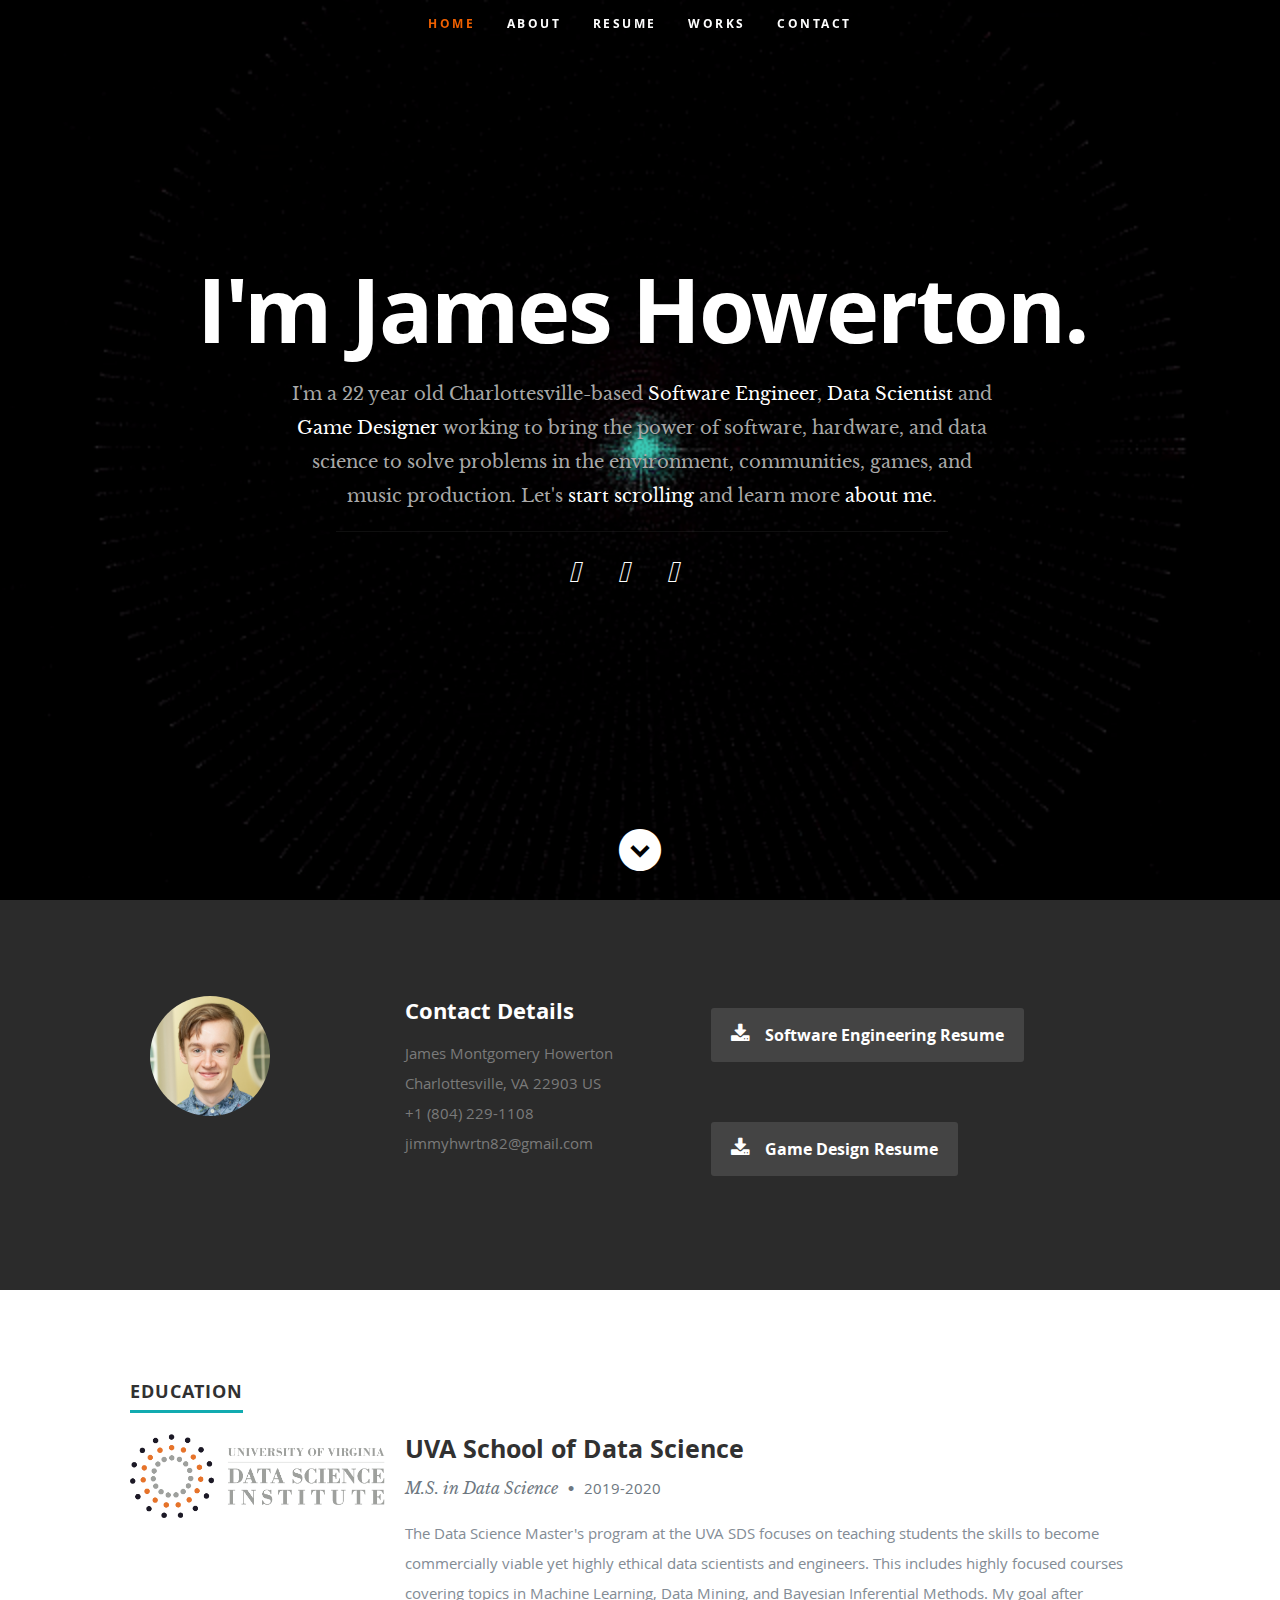
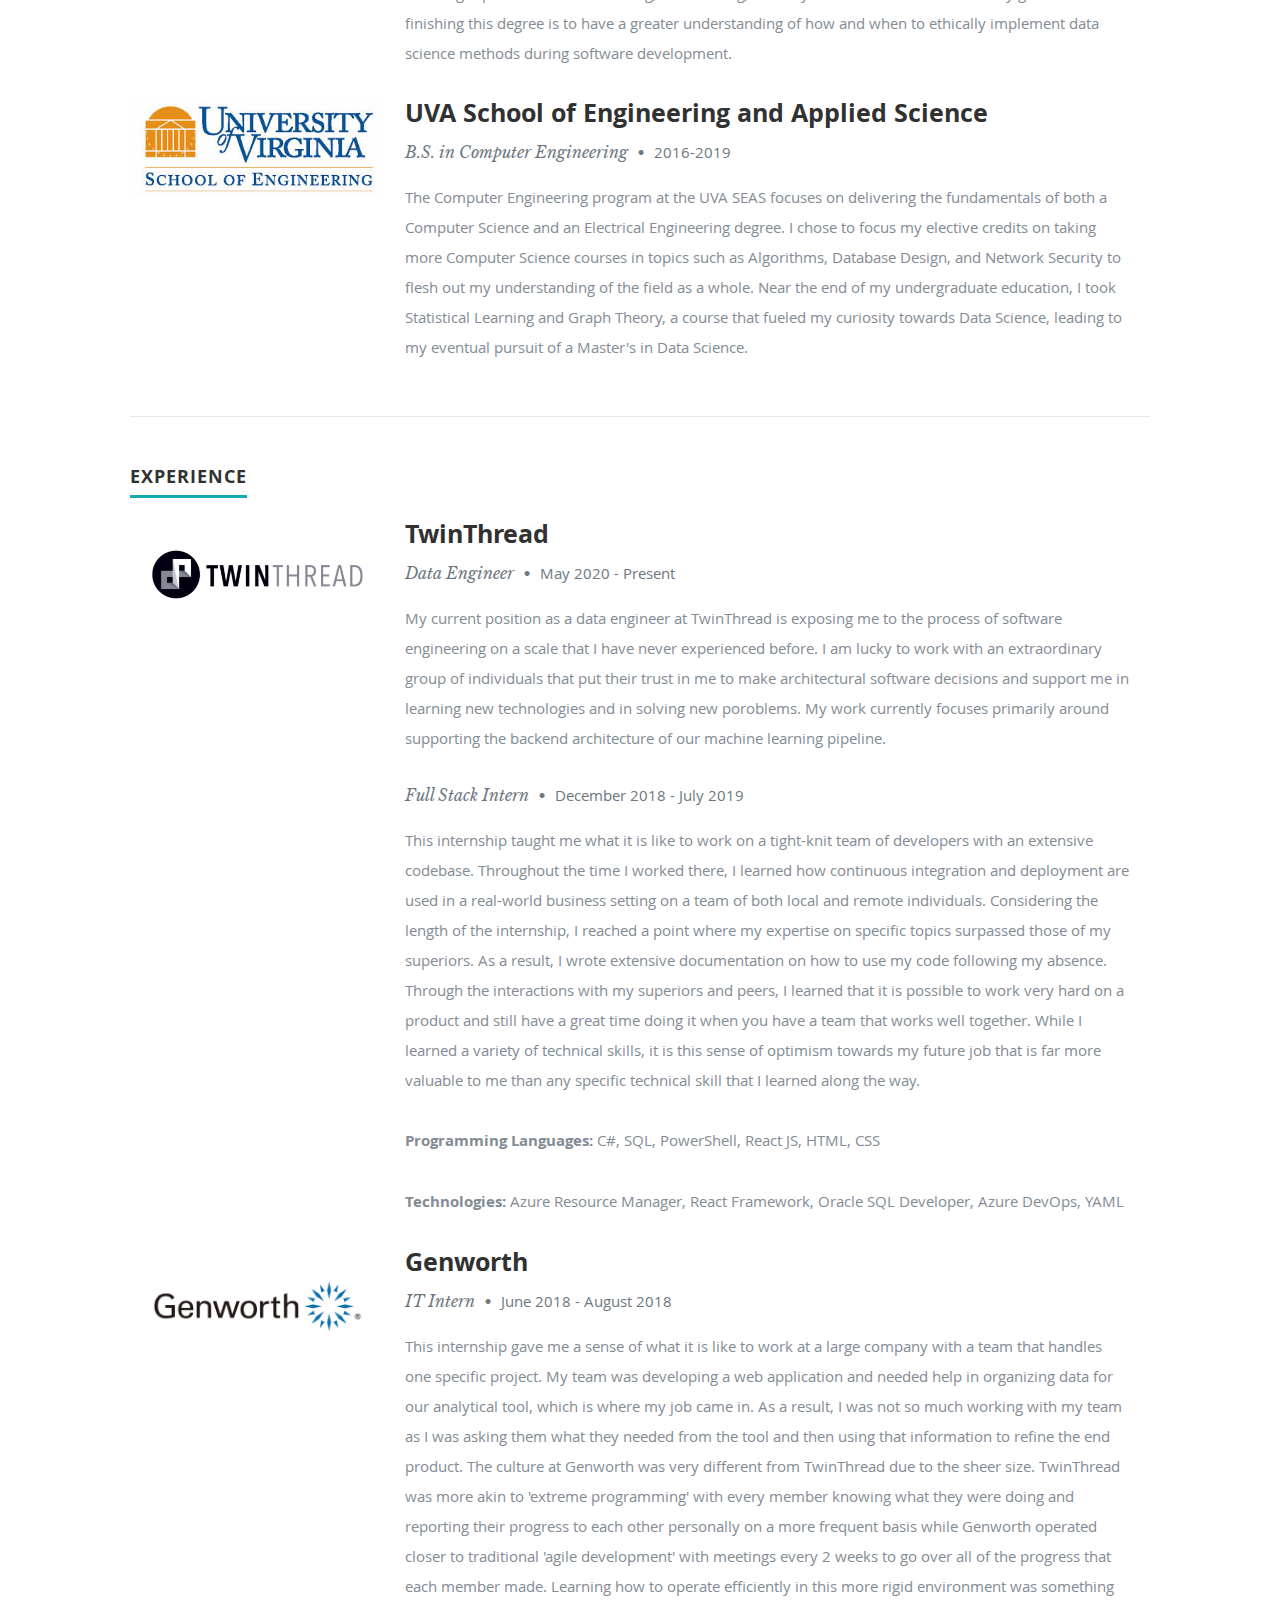
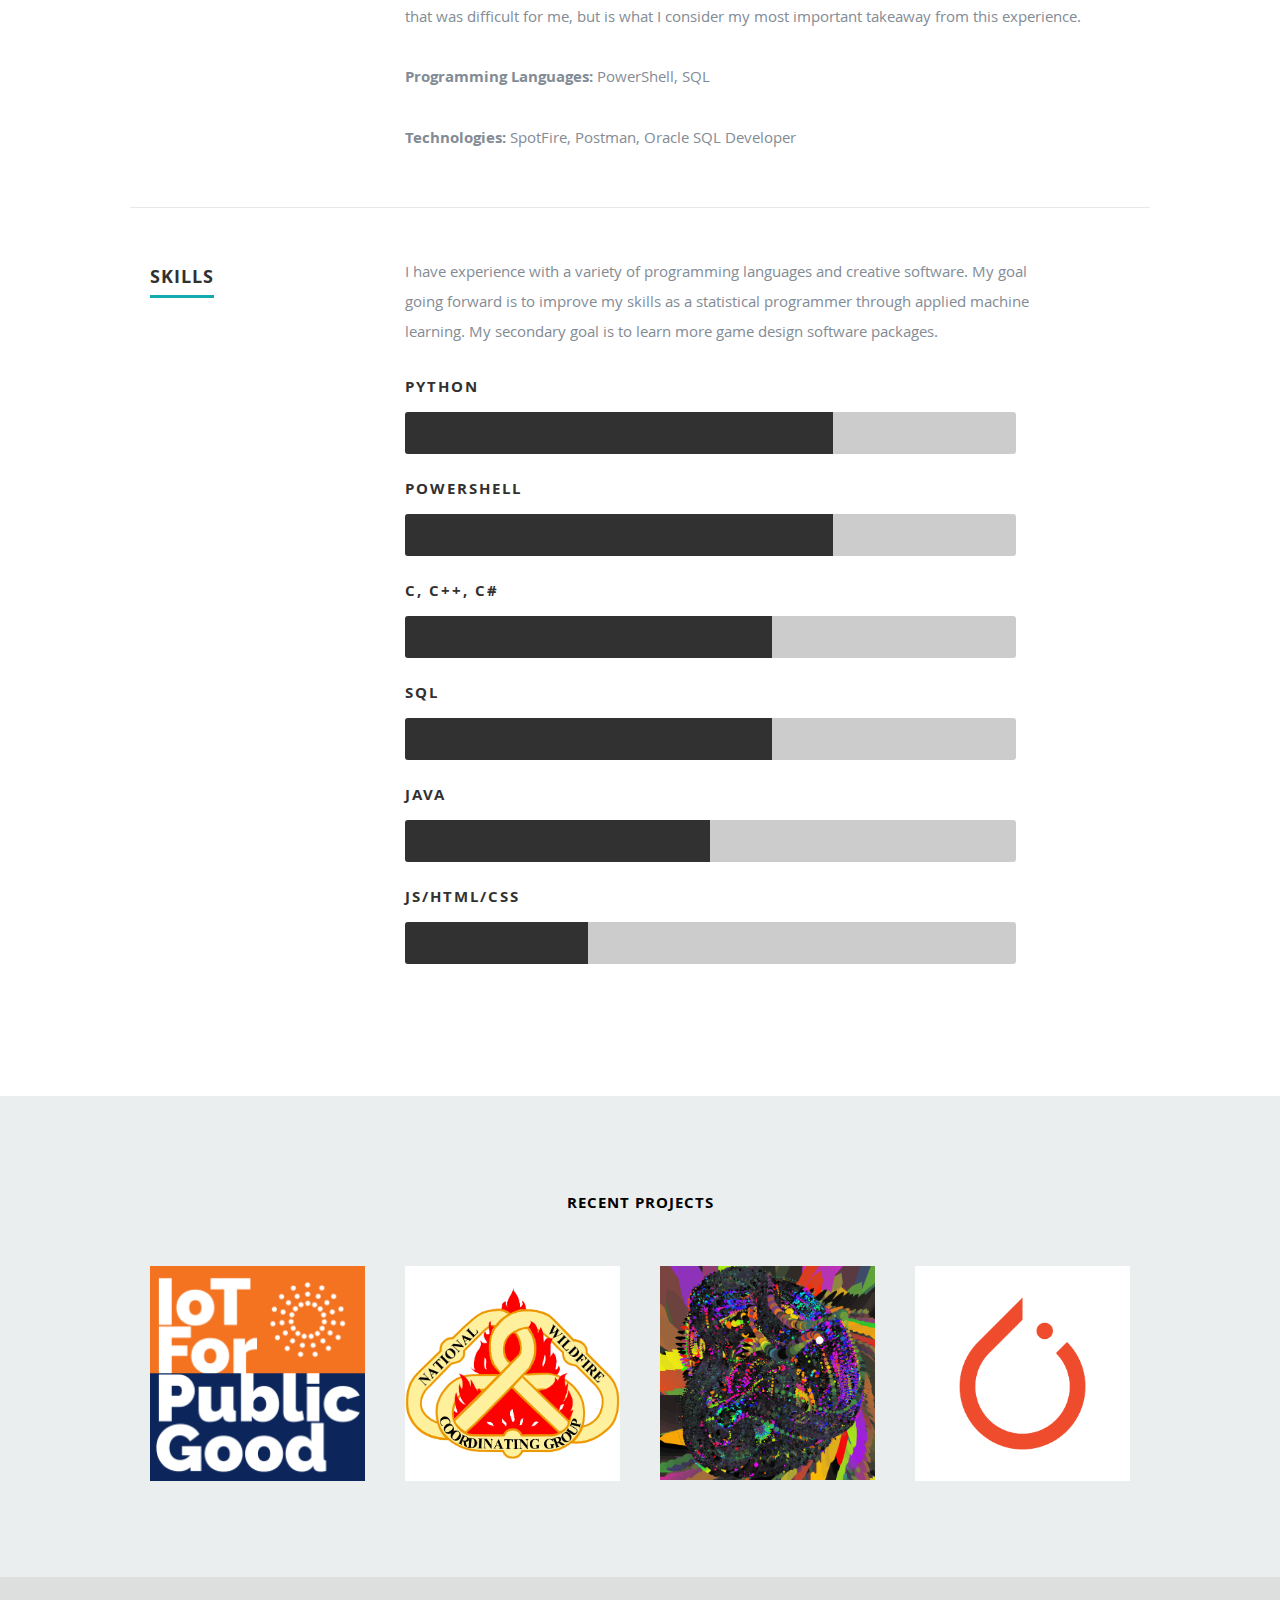
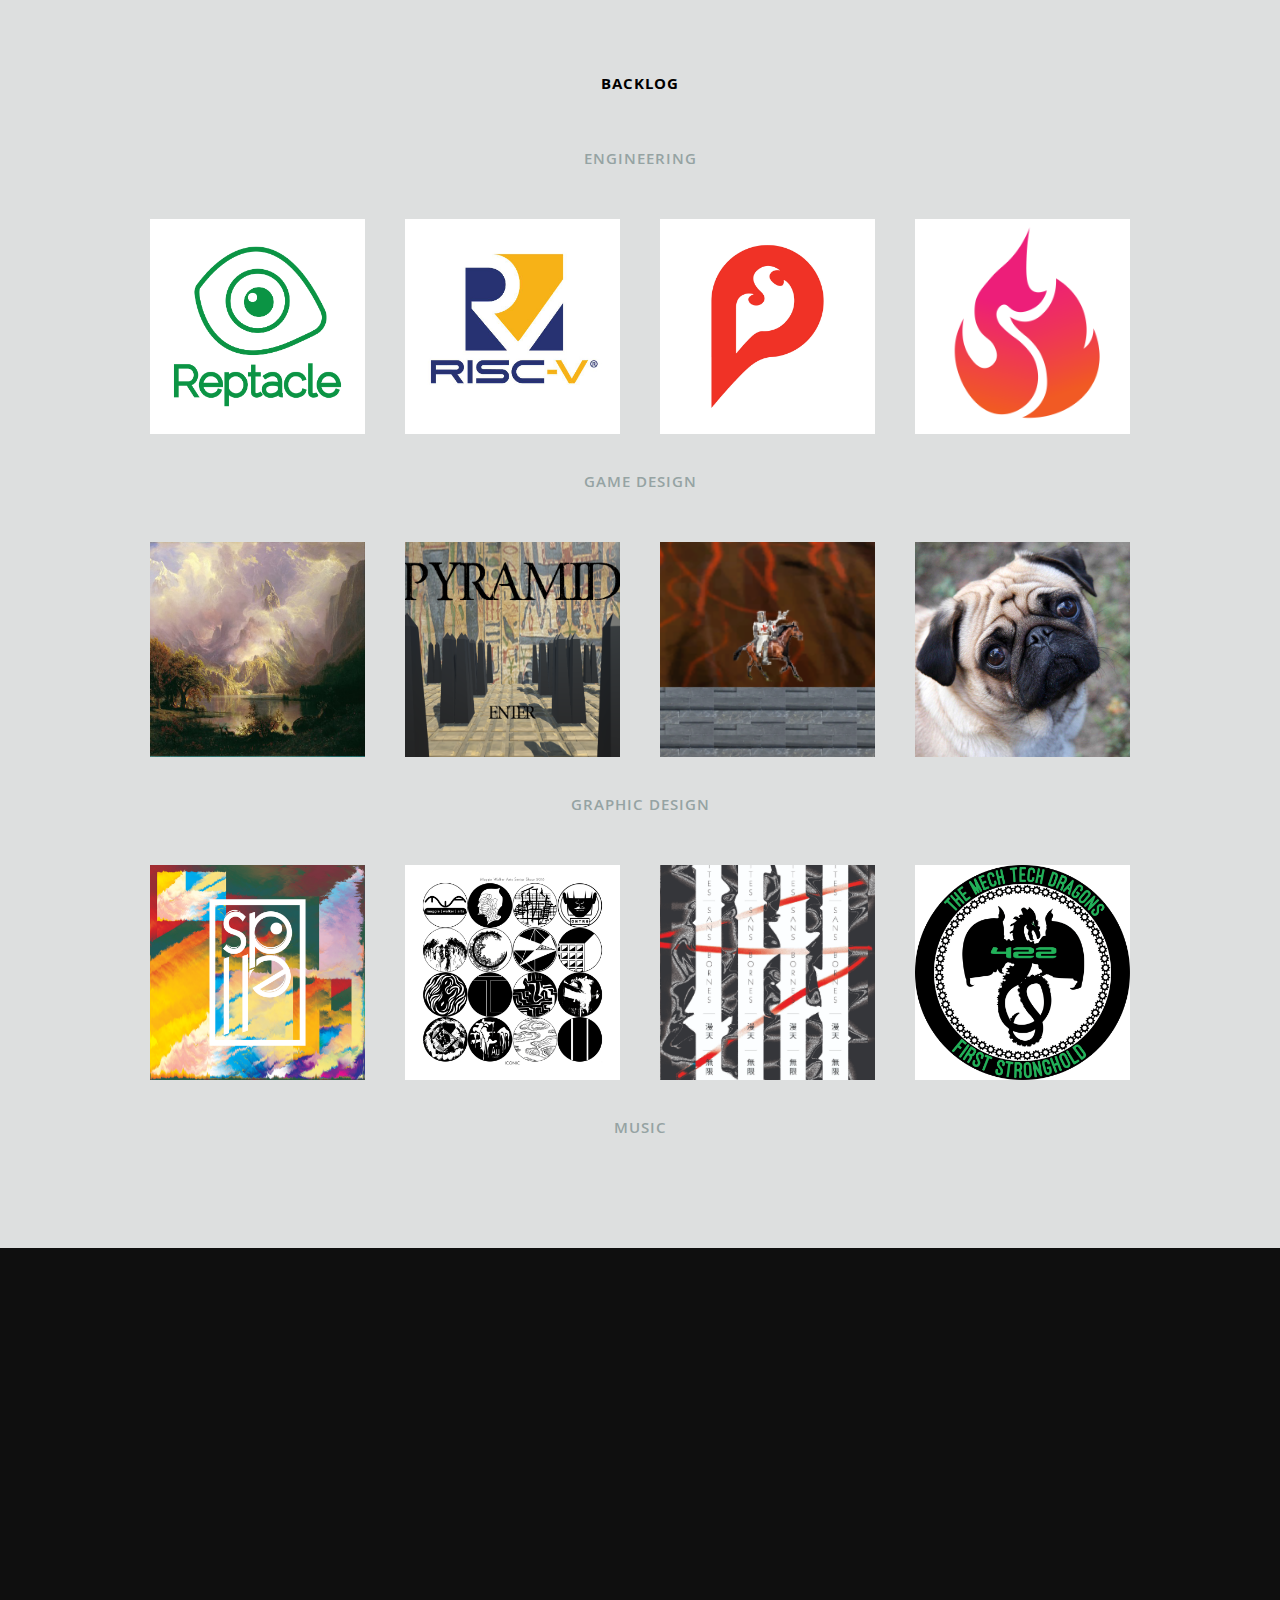
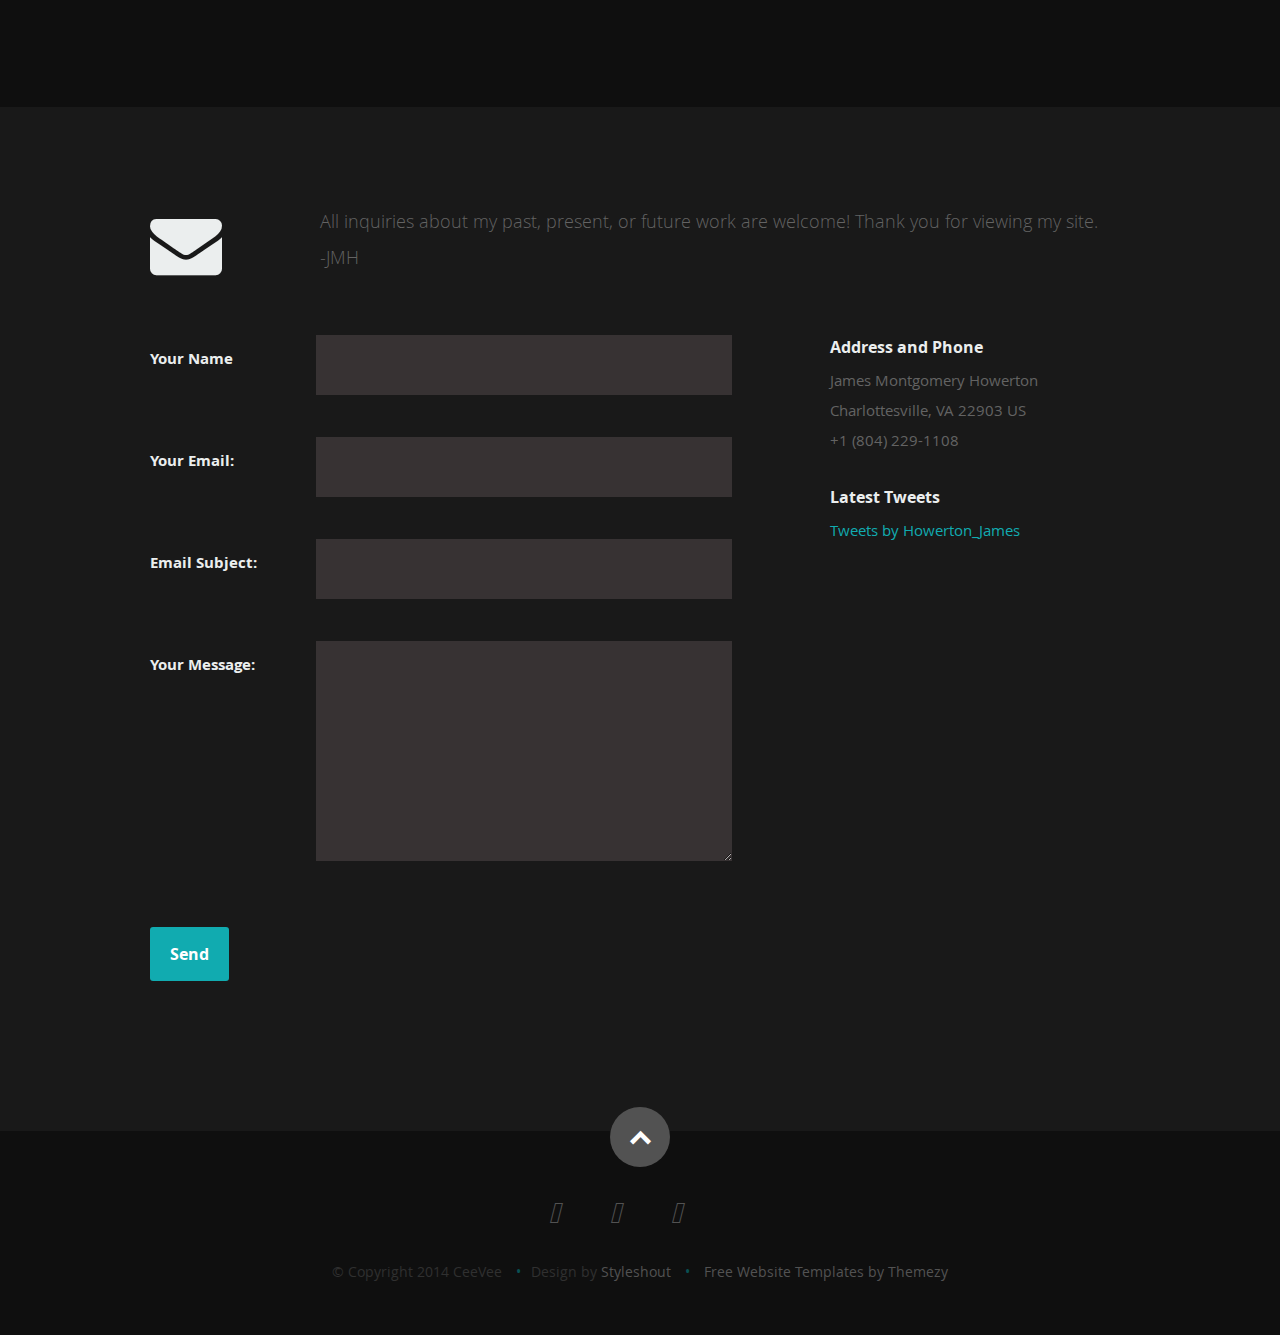
==== commit 64451358: "update with current job position" ====
--- a/index.html
+++ b/index.html
@@ -136,17 +136,6 @@
 
                   <div class="nine columns main-col">
 
-                        <h2>About Me</h2>
-
-                        <p>
-                              Gaming was my entry point to computing. I remember staying up late playing World of Warcraft with my cousin at the age of
-                              8. It was in these moments of entertainment that I came to understand the power of computing.
-                              This understanding bred curiosity and pushed me to eventually pursue a degree in Computer Engineering,
-                              and now Data Science. Through my studies of computing, my interests have broadened from game
-                              development to reducing climate change, creating tools to benefit communities, and creating
-                              tools to aid artists and musicians in their creative works.
-                        </p>
-
                         <div class="row">
 
                               <div class="columns contact-details">
@@ -295,6 +284,19 @@
                               </div>
                               <div class="nine columns">
                                     <h3>TwinThread</h3>
+                                    <p class="info">Data Engineer
+                                          <span>&bull;</span>
+                                          <em class="date">May 2020 - Present</em>
+                                    </p>
+
+                                    <p>
+
+                                          My current position as a data engineer at TwinThread is exposing me to the process of
+                                          software engineering on a scale that I have never experienced before. I am lucky to work with
+                                          an extraordinary group of individuals that put their trust in me to make architectural software decisions
+                                          and support me in learning new technologies and in solving new poroblems. My work currently focuses primarily
+                                          around supporting the backend architecture of our machine learning pipeline. 
+                                    </p>
                                     <p class="info">Full Stack Intern
                                           <span>&bull;</span>
                                           <em class="date">December 2018 - July 2019</em>
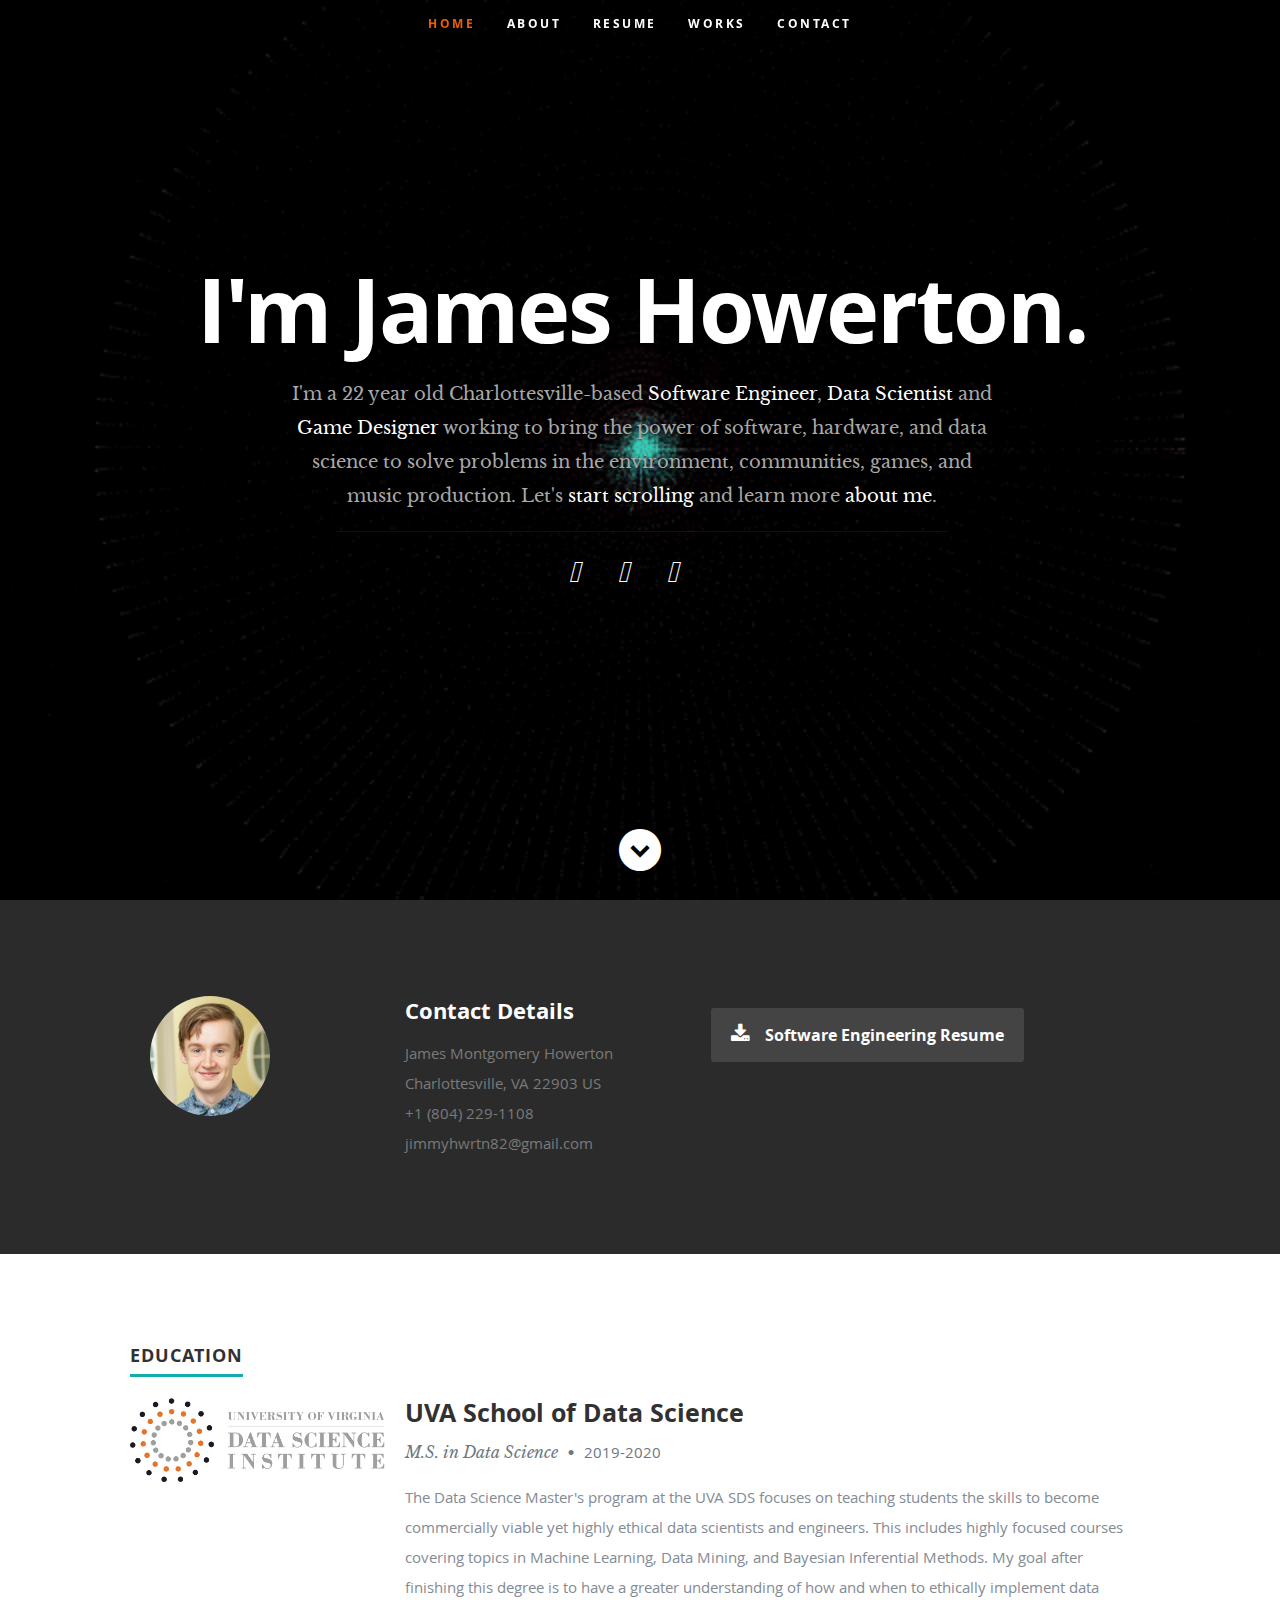
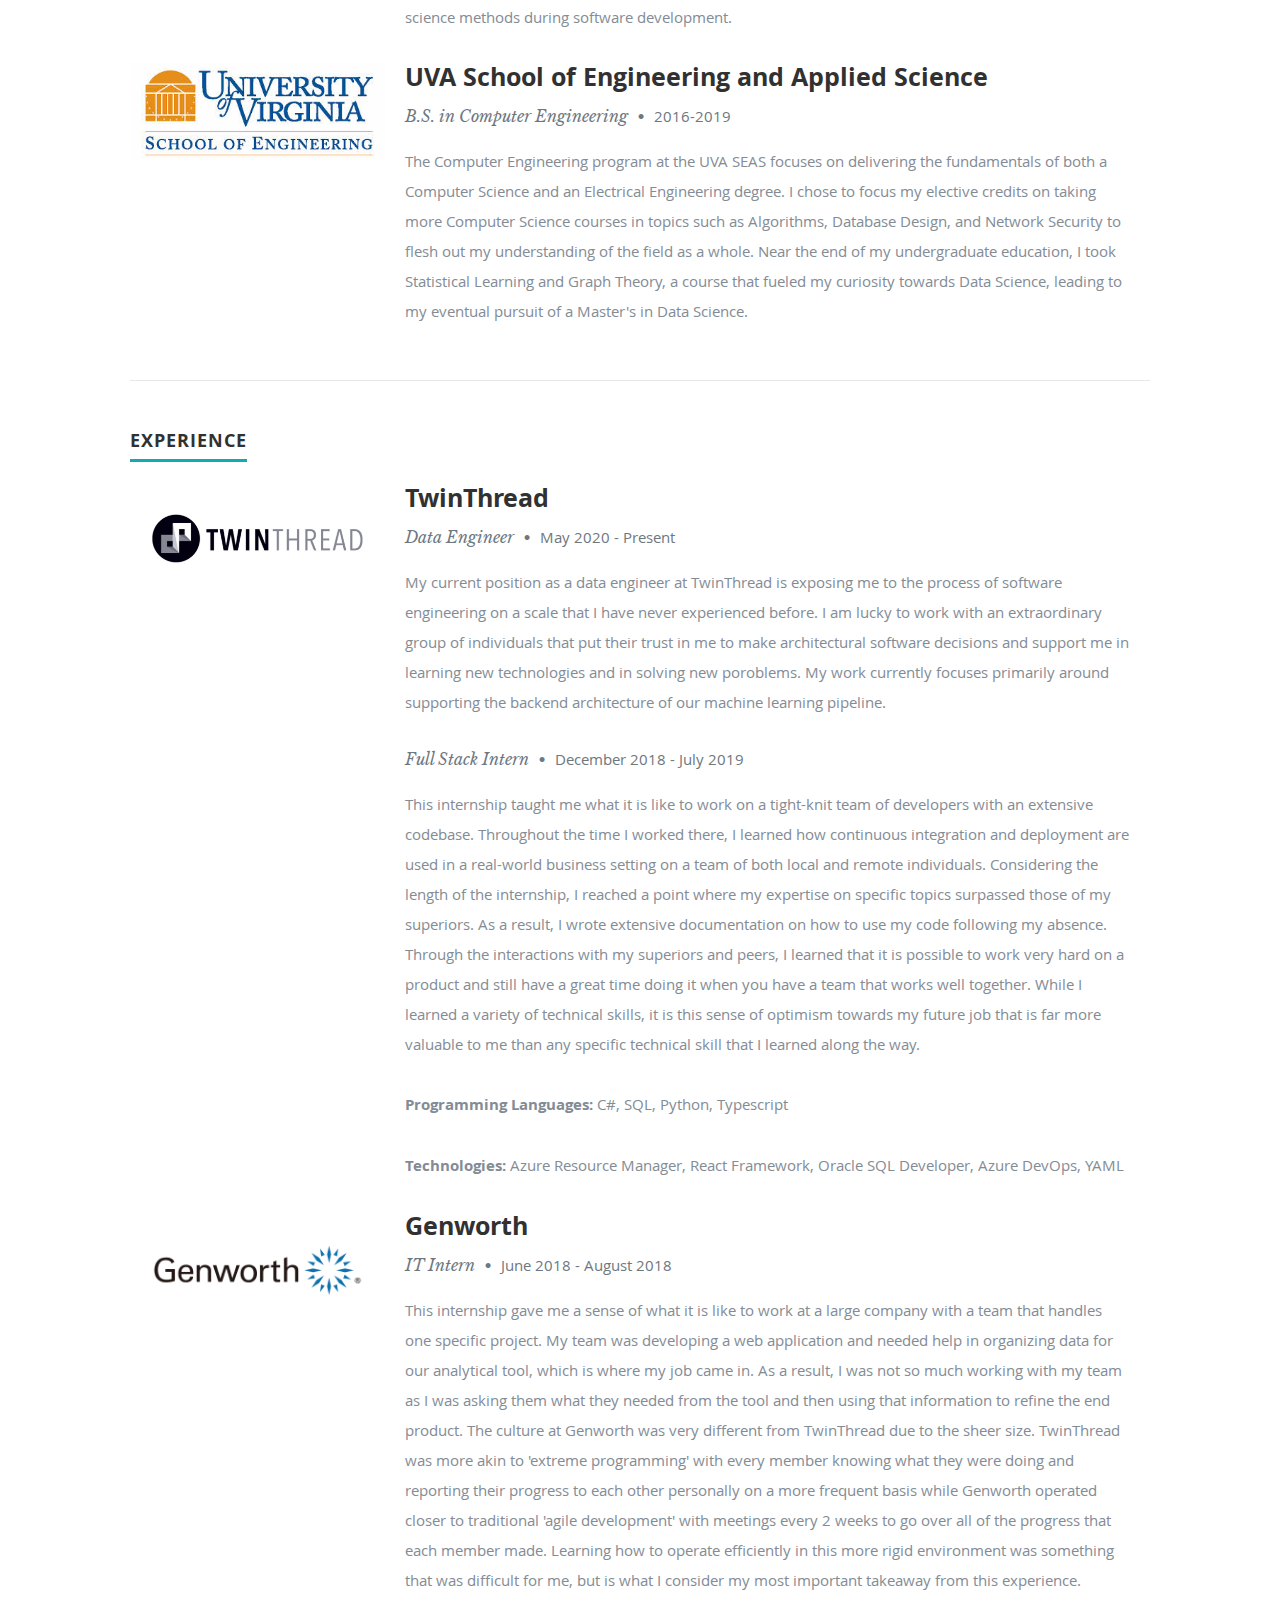
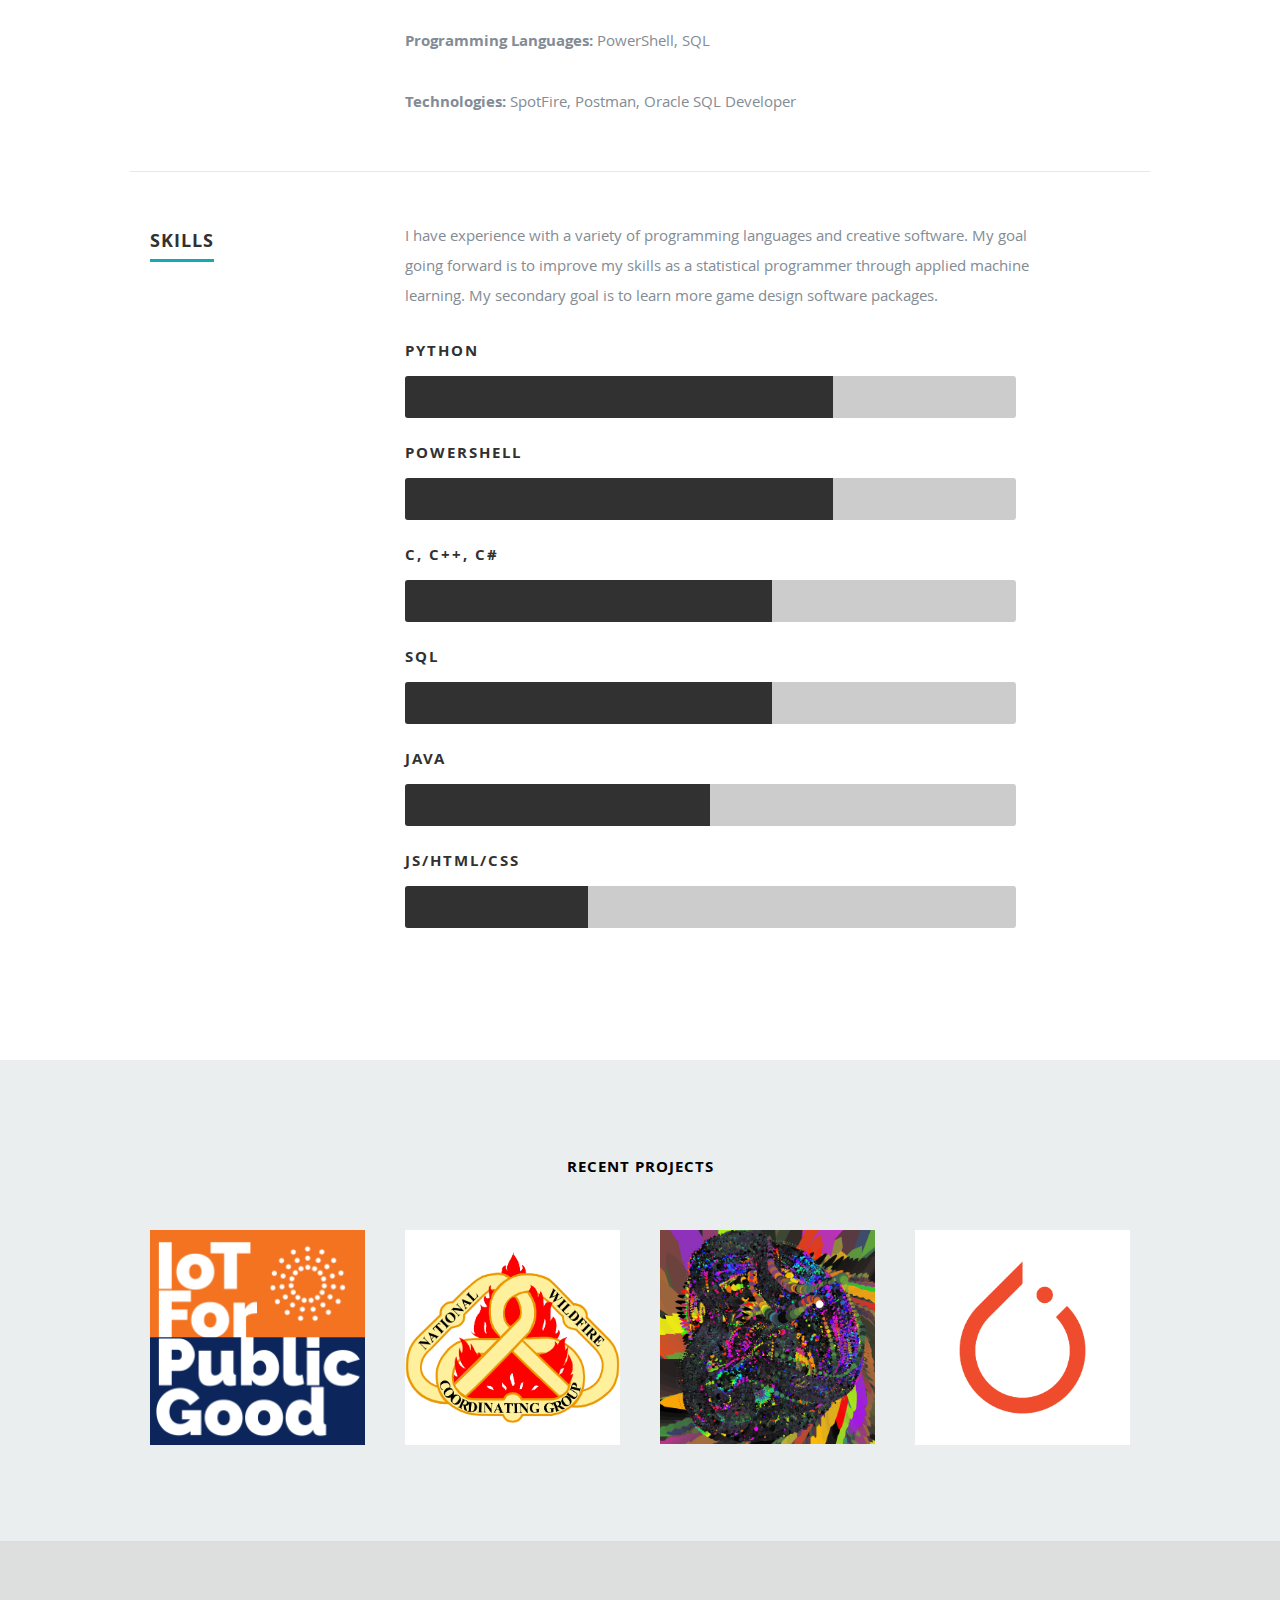
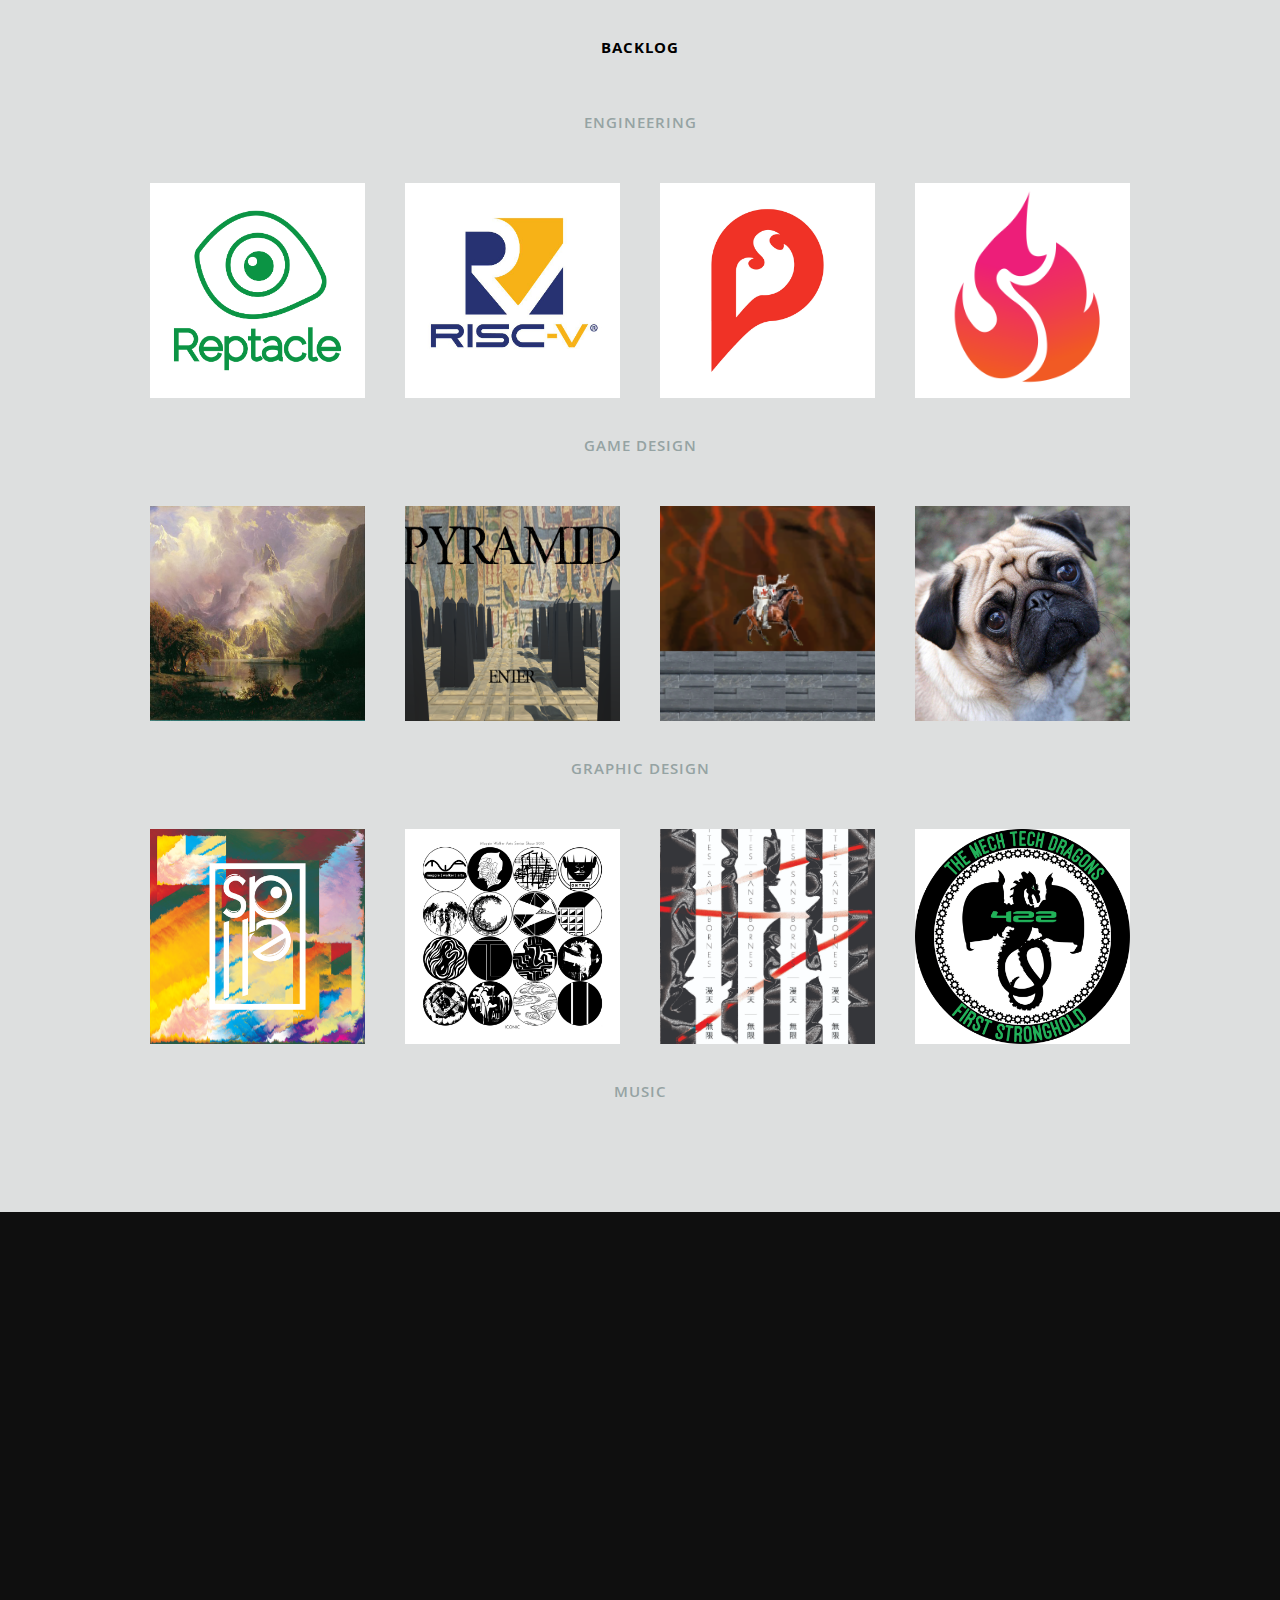
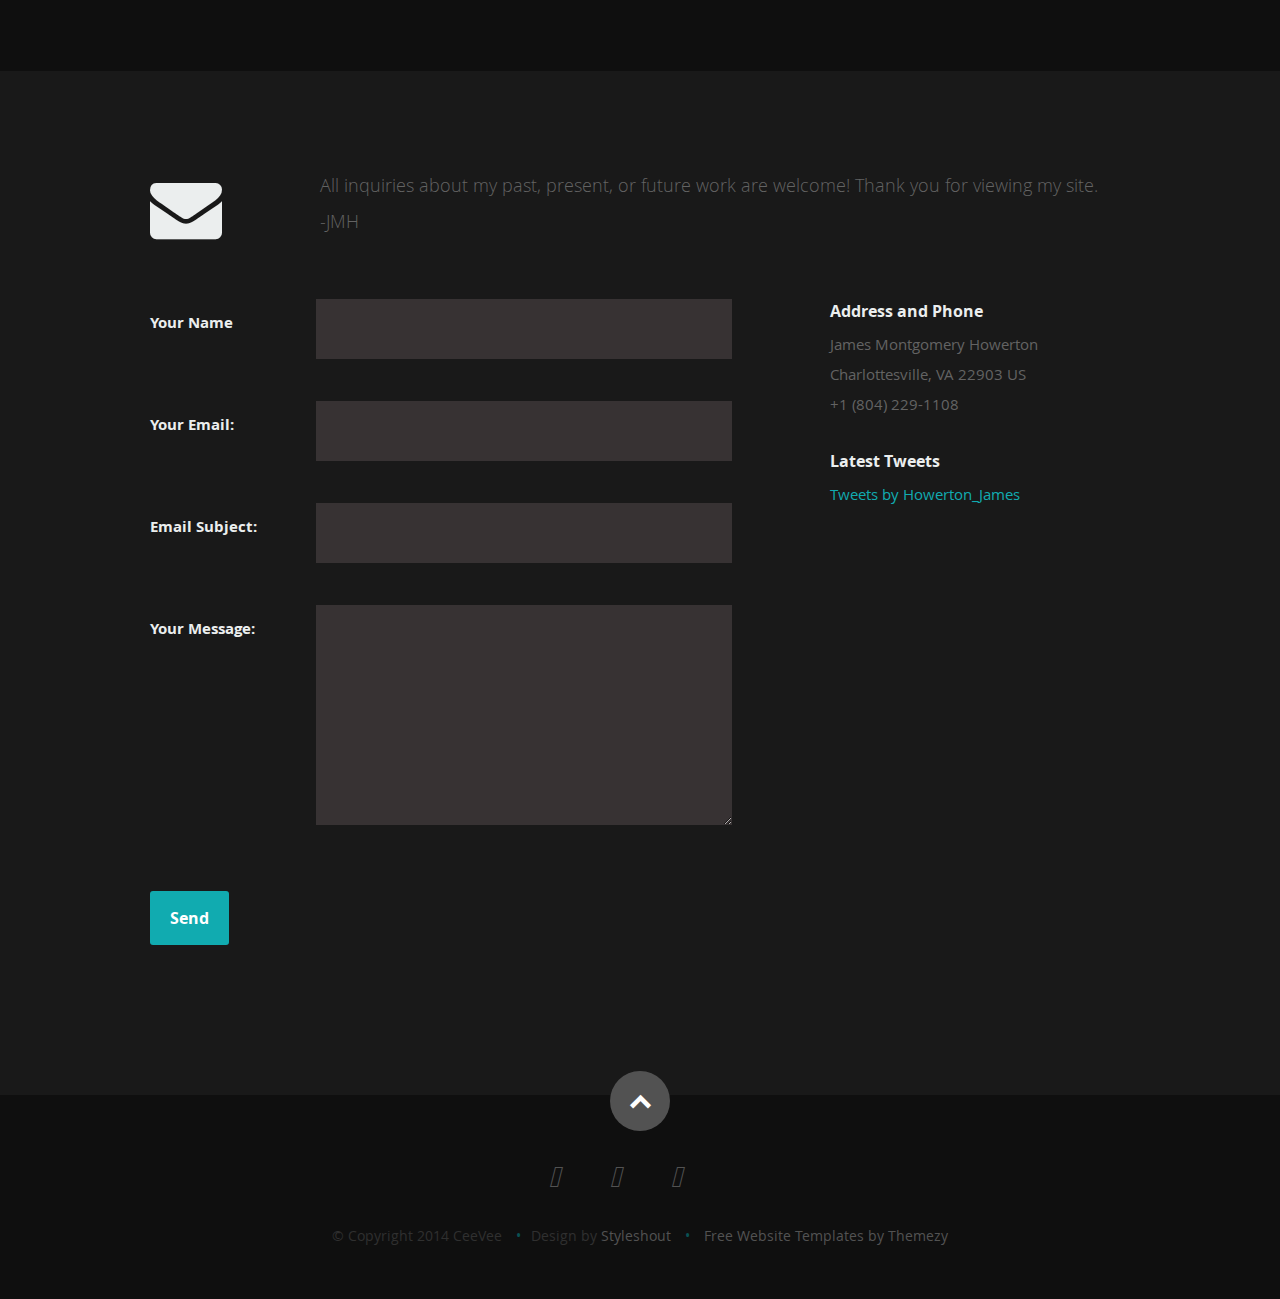
==== commit a0c47ed8: "update languages" ====
--- a/index.html
+++ b/index.html
@@ -162,12 +162,6 @@
                                                 <i class="fa fa-download"></i>Software Engineering Resume</a>
                                     </p>
                               </div>
-                              <div class="columns download">
-                                    <p>
-                                          <a href="files/James M. Howerton Games Industry Resume.pdf" class="button">
-                                                <i class="fa fa-download"></i>Game Design Resume</a>
-                                    </p>
-                              </div>
                         </div>
                         <!-- end row -->
 
@@ -317,7 +311,7 @@
                                           technical skill that I learned along the way.
                                     </p>
                                     <p>
-                                          <b>Programming Languages:</b> C#, SQL, PowerShell, React JS, HTML, CSS
+                                          <b>Programming Languages:</b> C#, SQL, Python, Typescript
                                     </p>
                                     <p>
                                           <b>Technologies:</b> Azure Resource Manager, React Framework, Oracle SQL Developer,
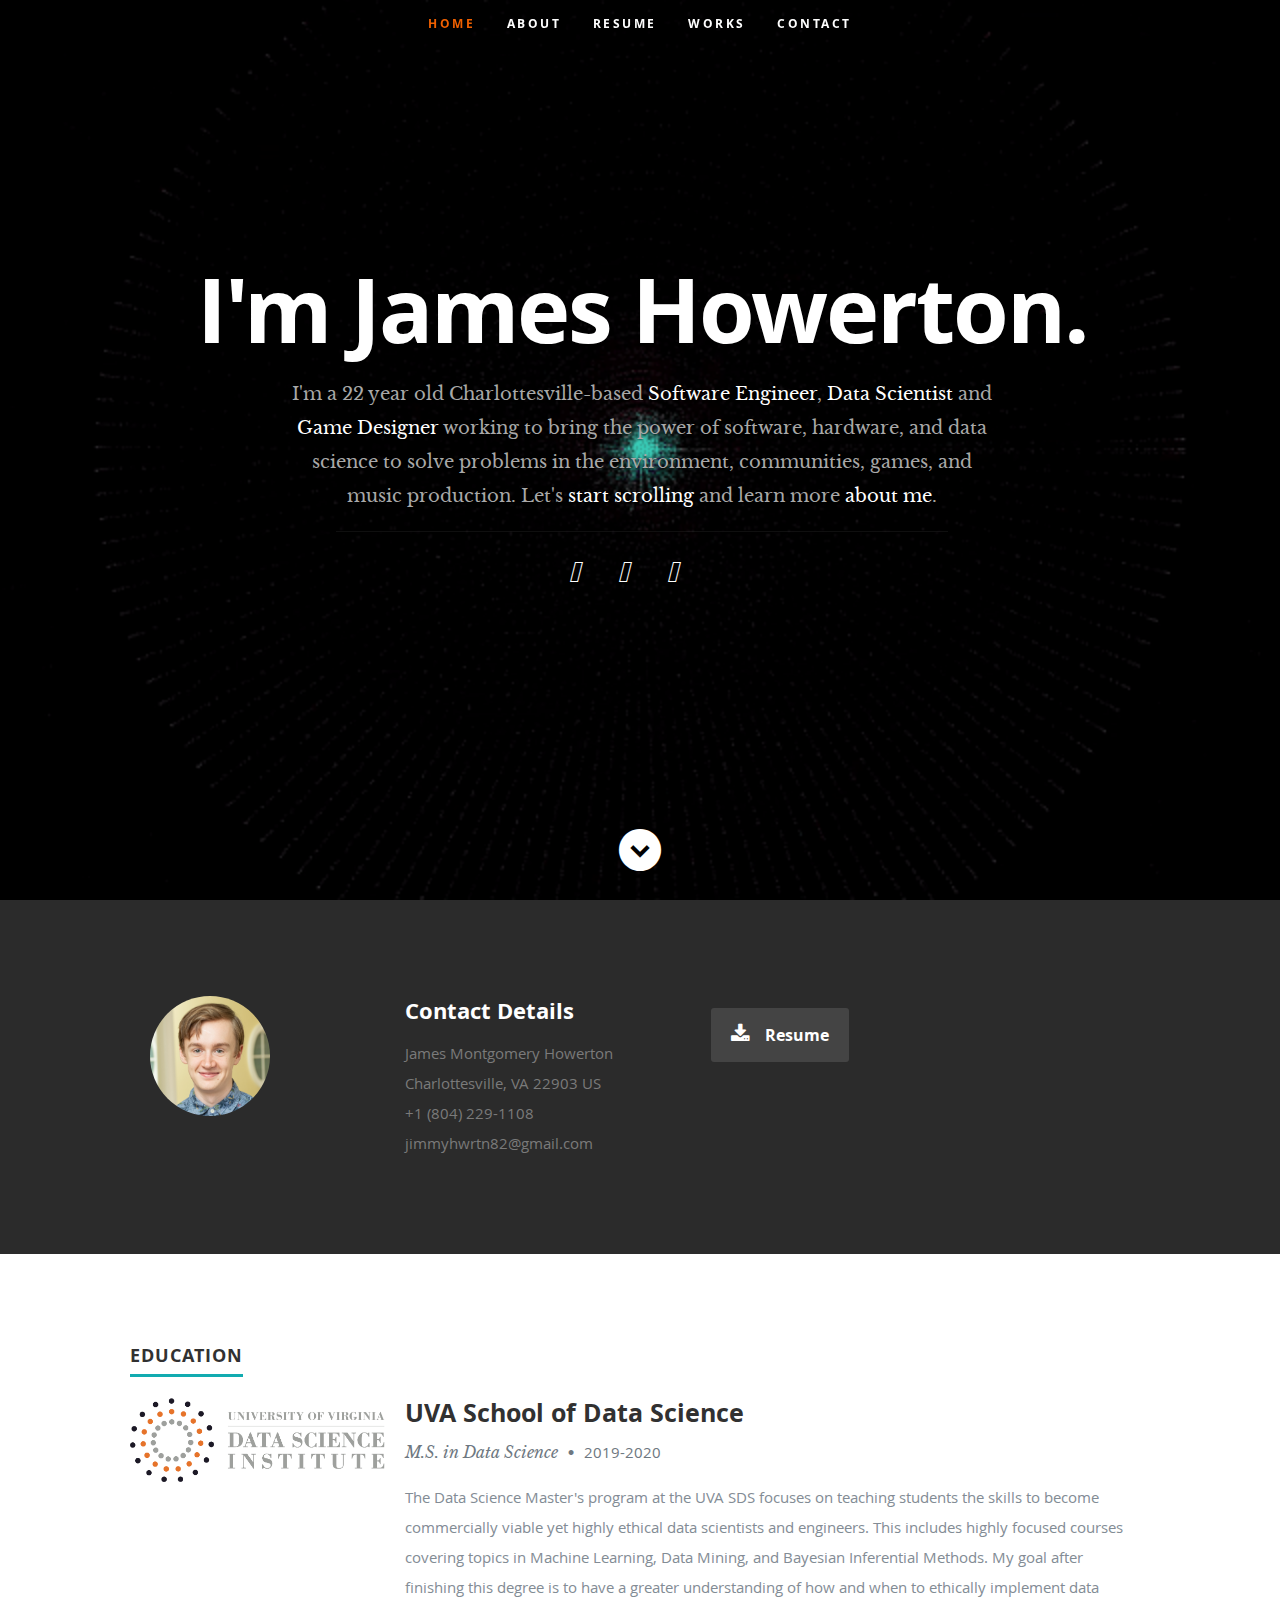
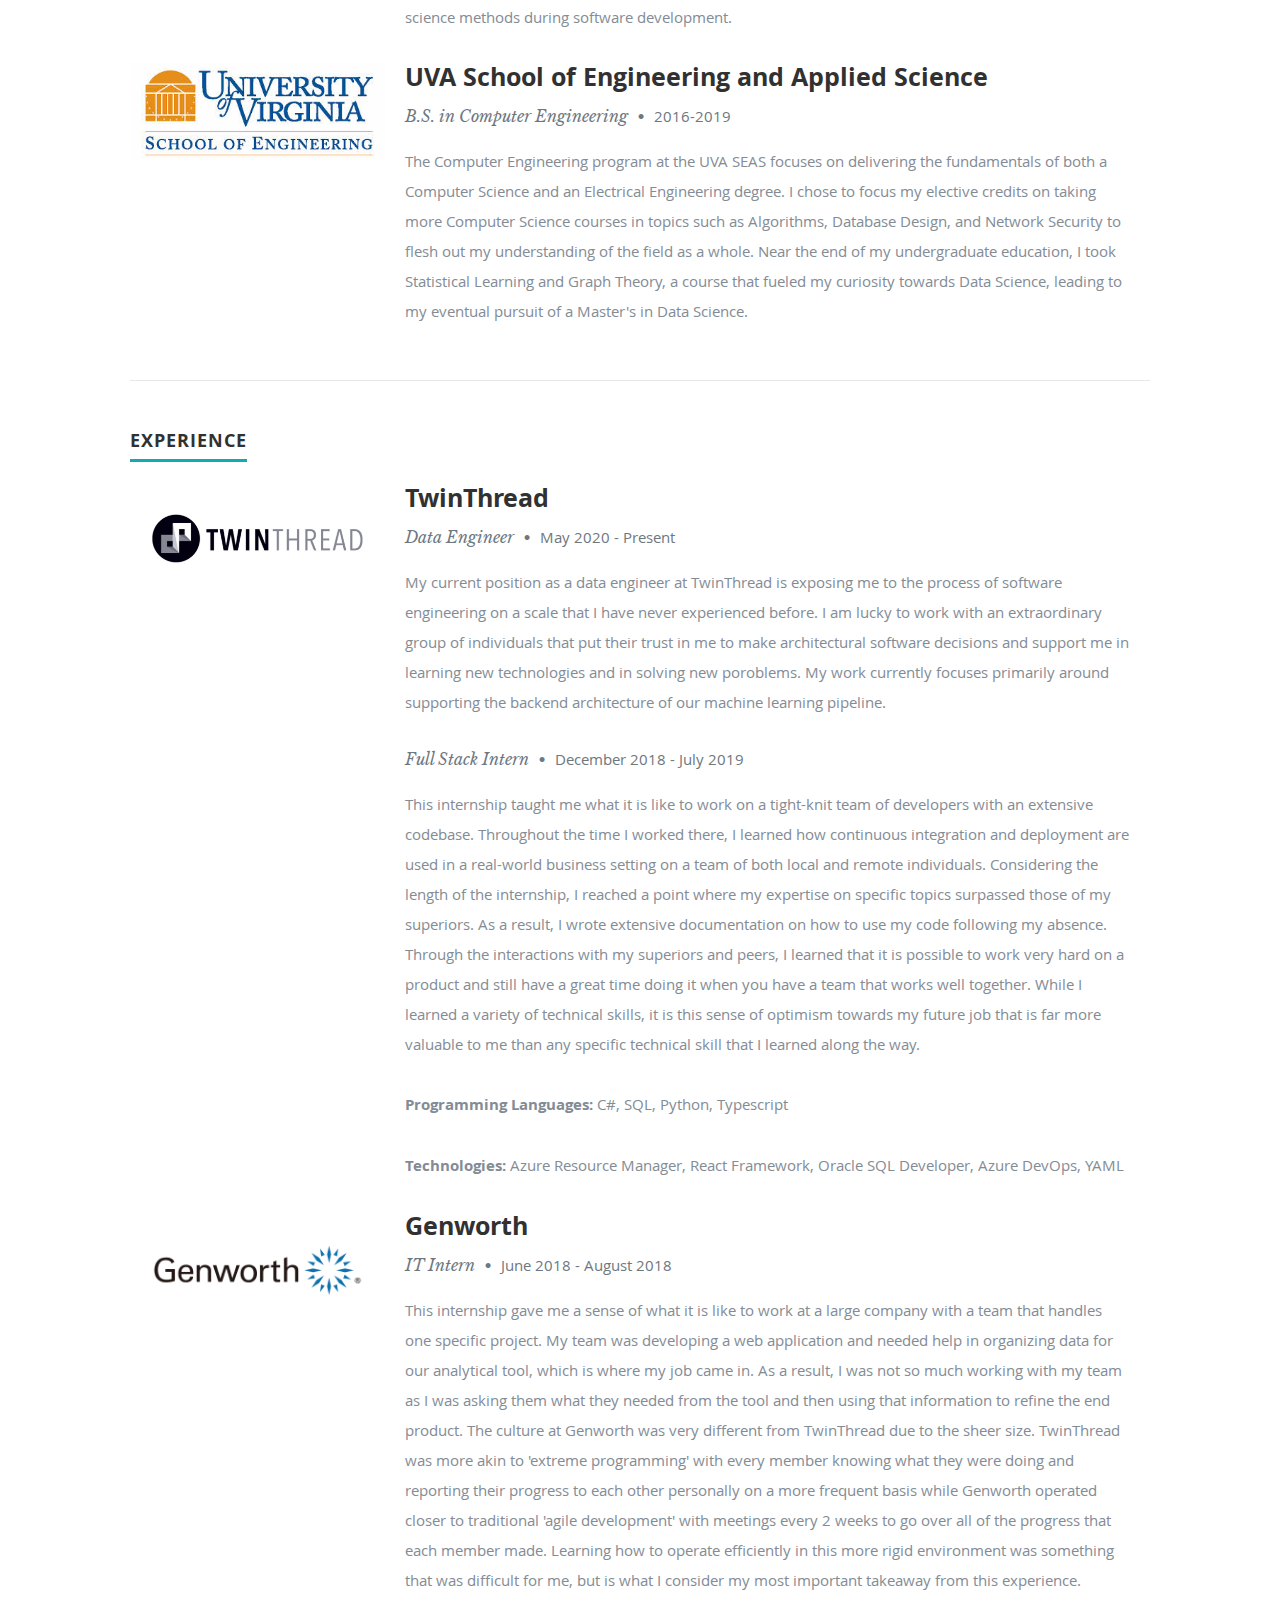
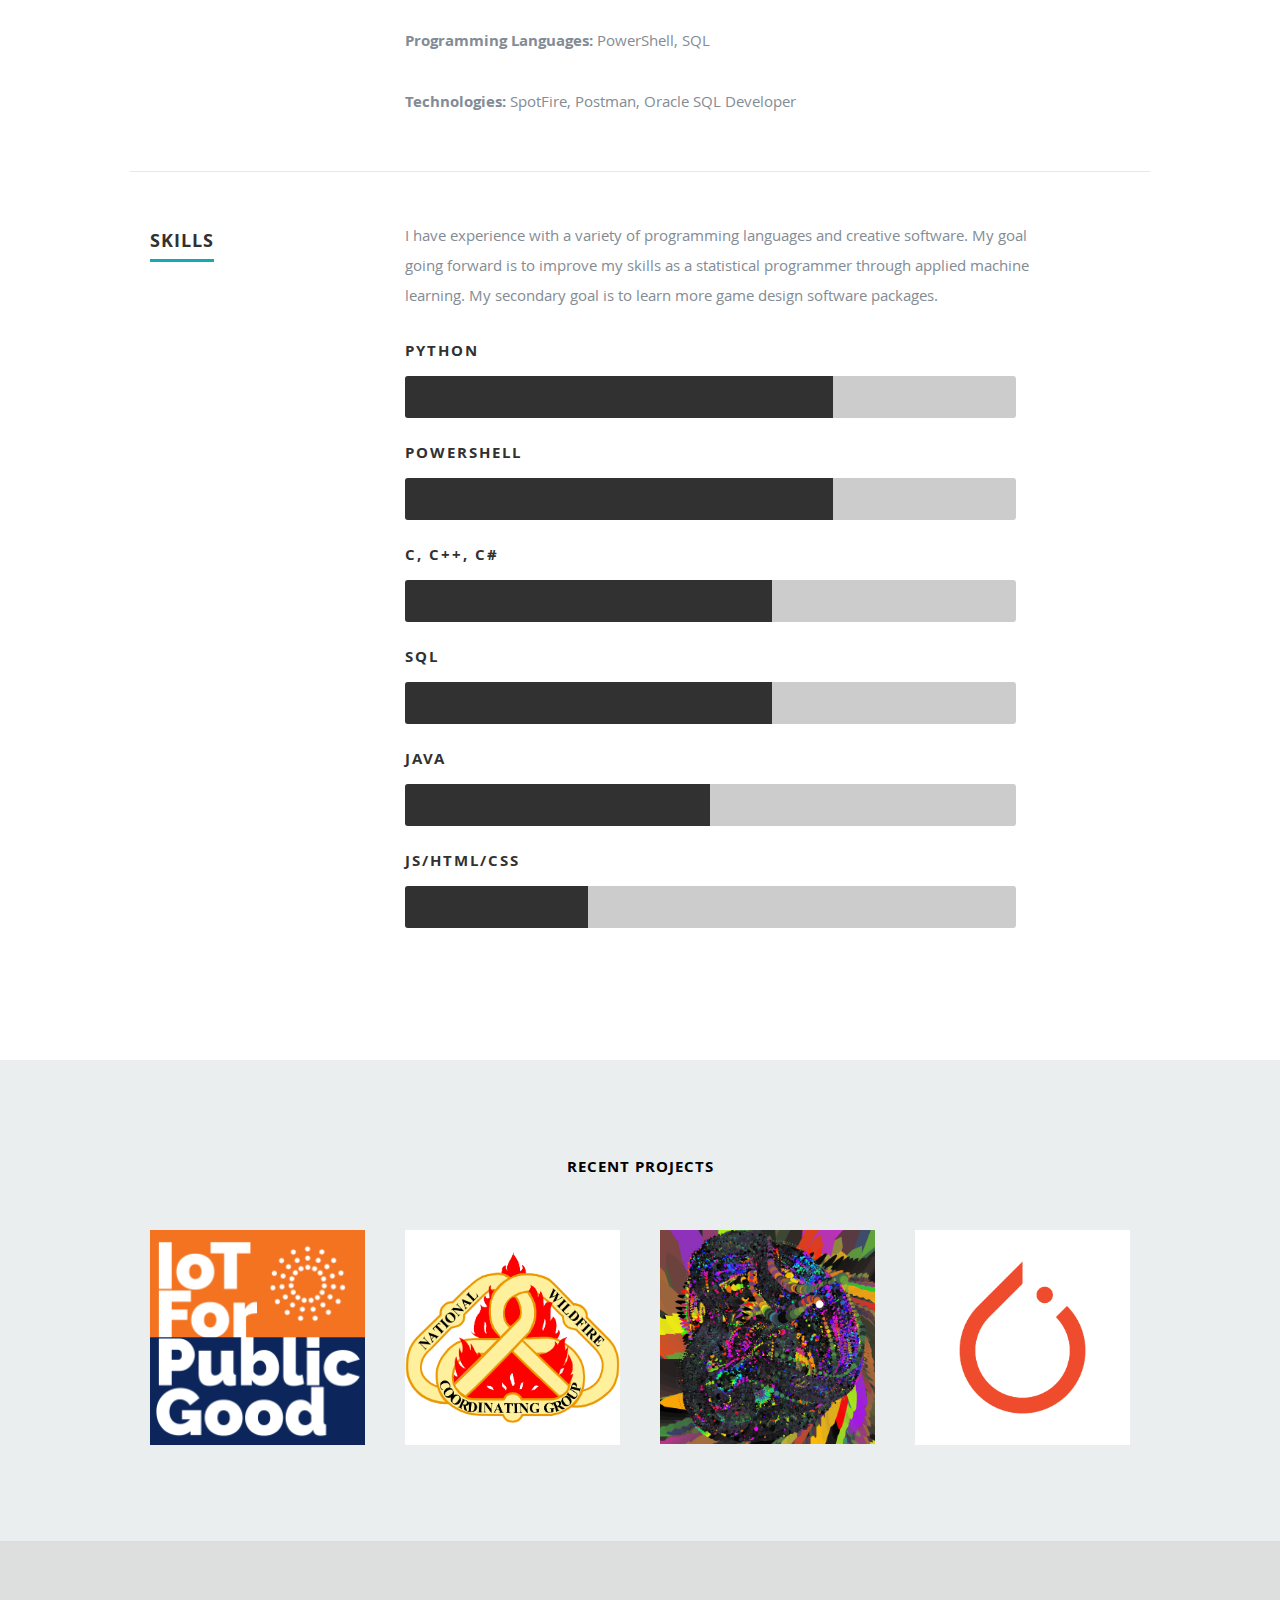
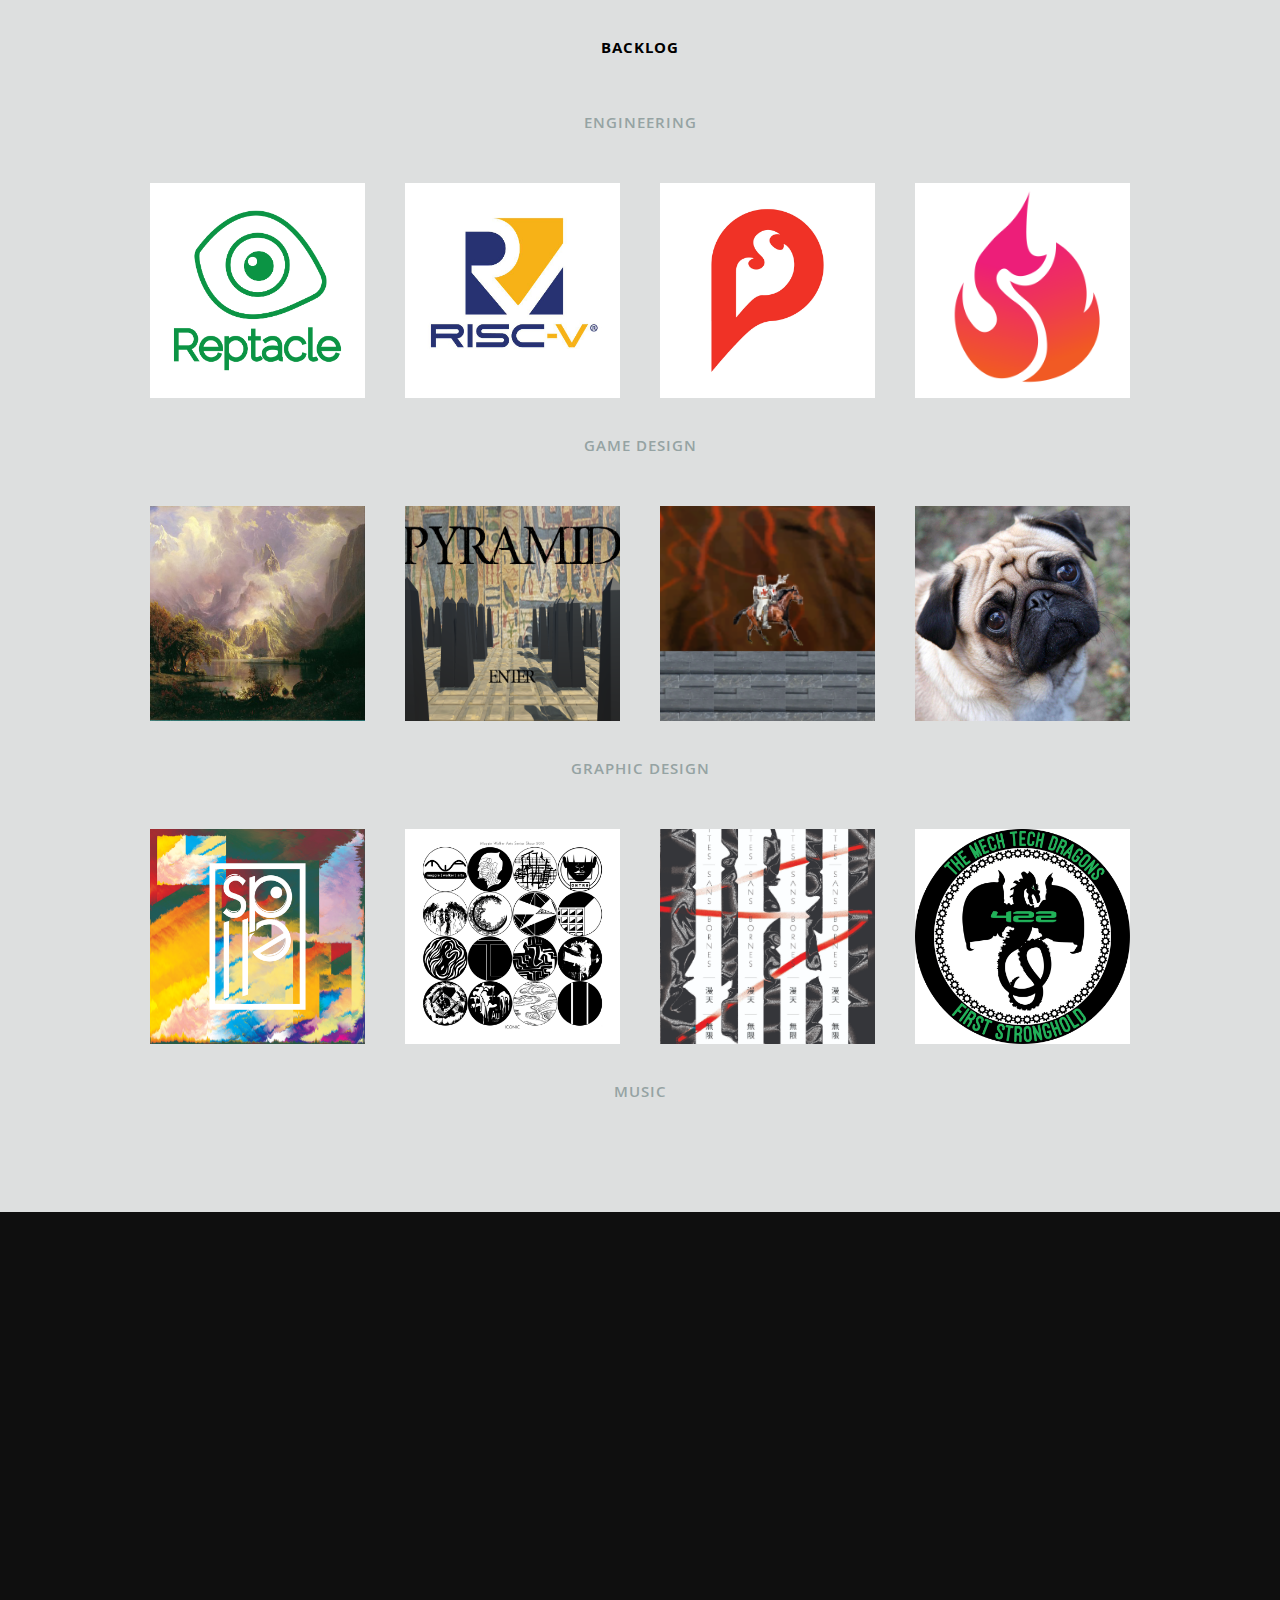
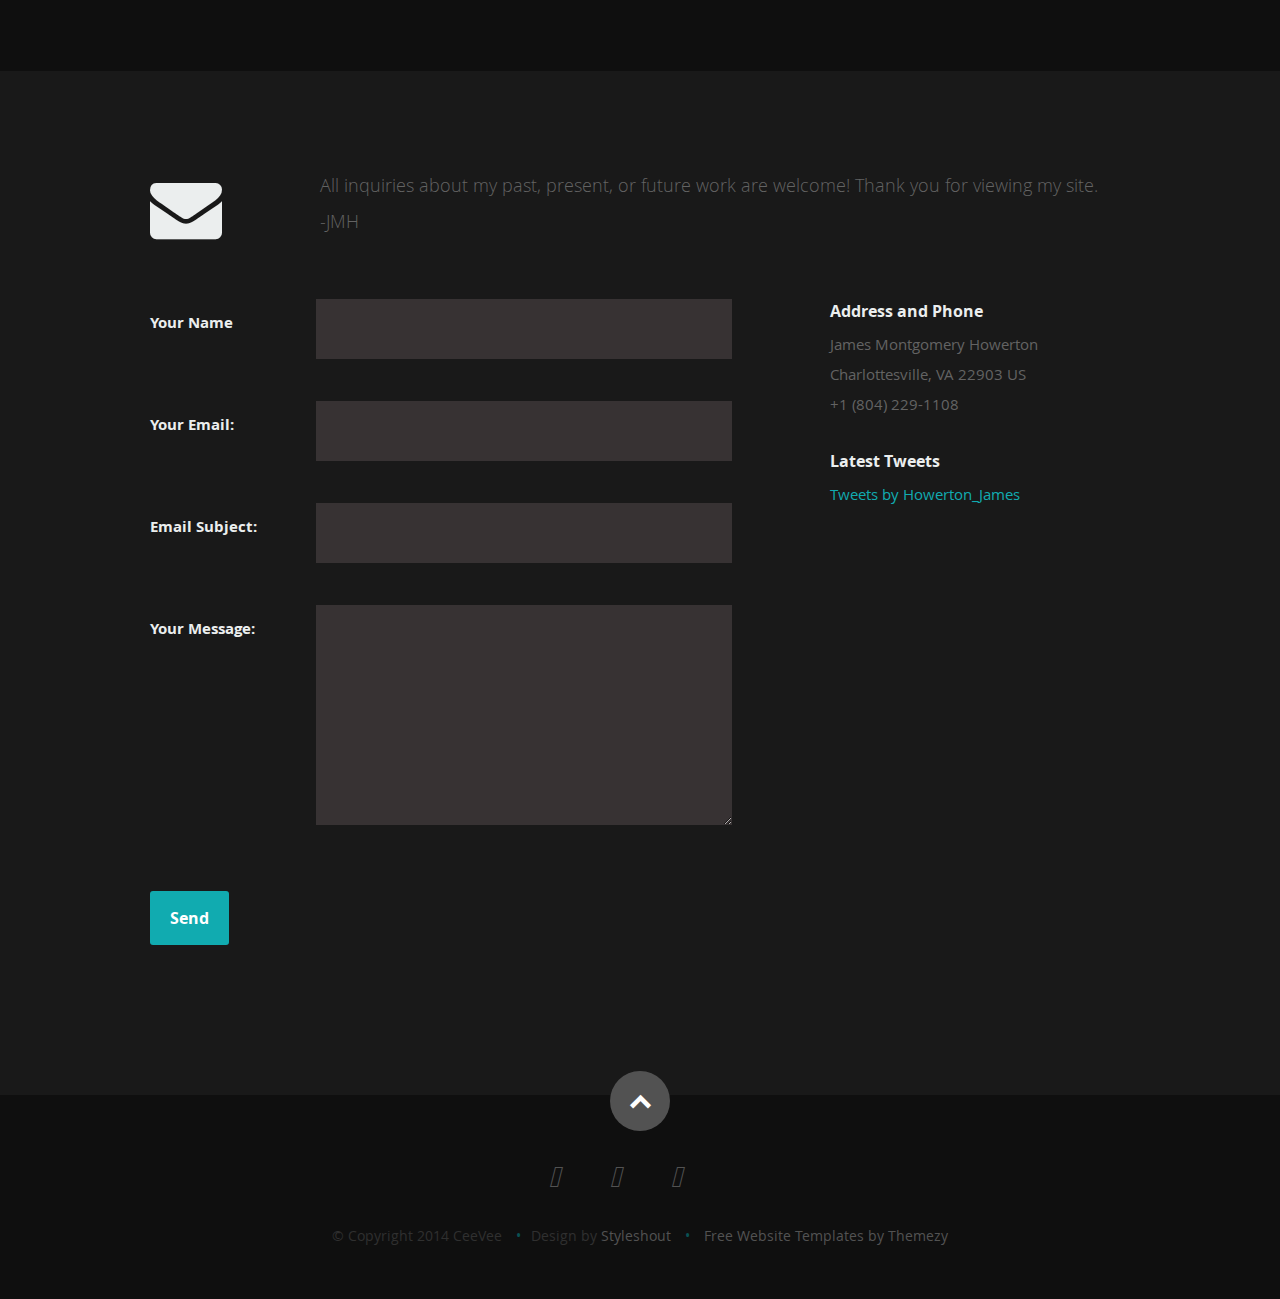
==== commit 7a8e3bc6: "update resume name" ====
--- a/index.html
+++ b/index.html
@@ -159,7 +159,7 @@
                               <div class="columns download">
                                     <p>
                                           <a href="files/James M. Howerton Resume.pdf" class="button">
-                                                <i class="fa fa-download"></i>Software Engineering Resume</a>
+                                                <i class="fa fa-download"></i>Resume</a>
                                     </p>
                               </div>
                         </div>
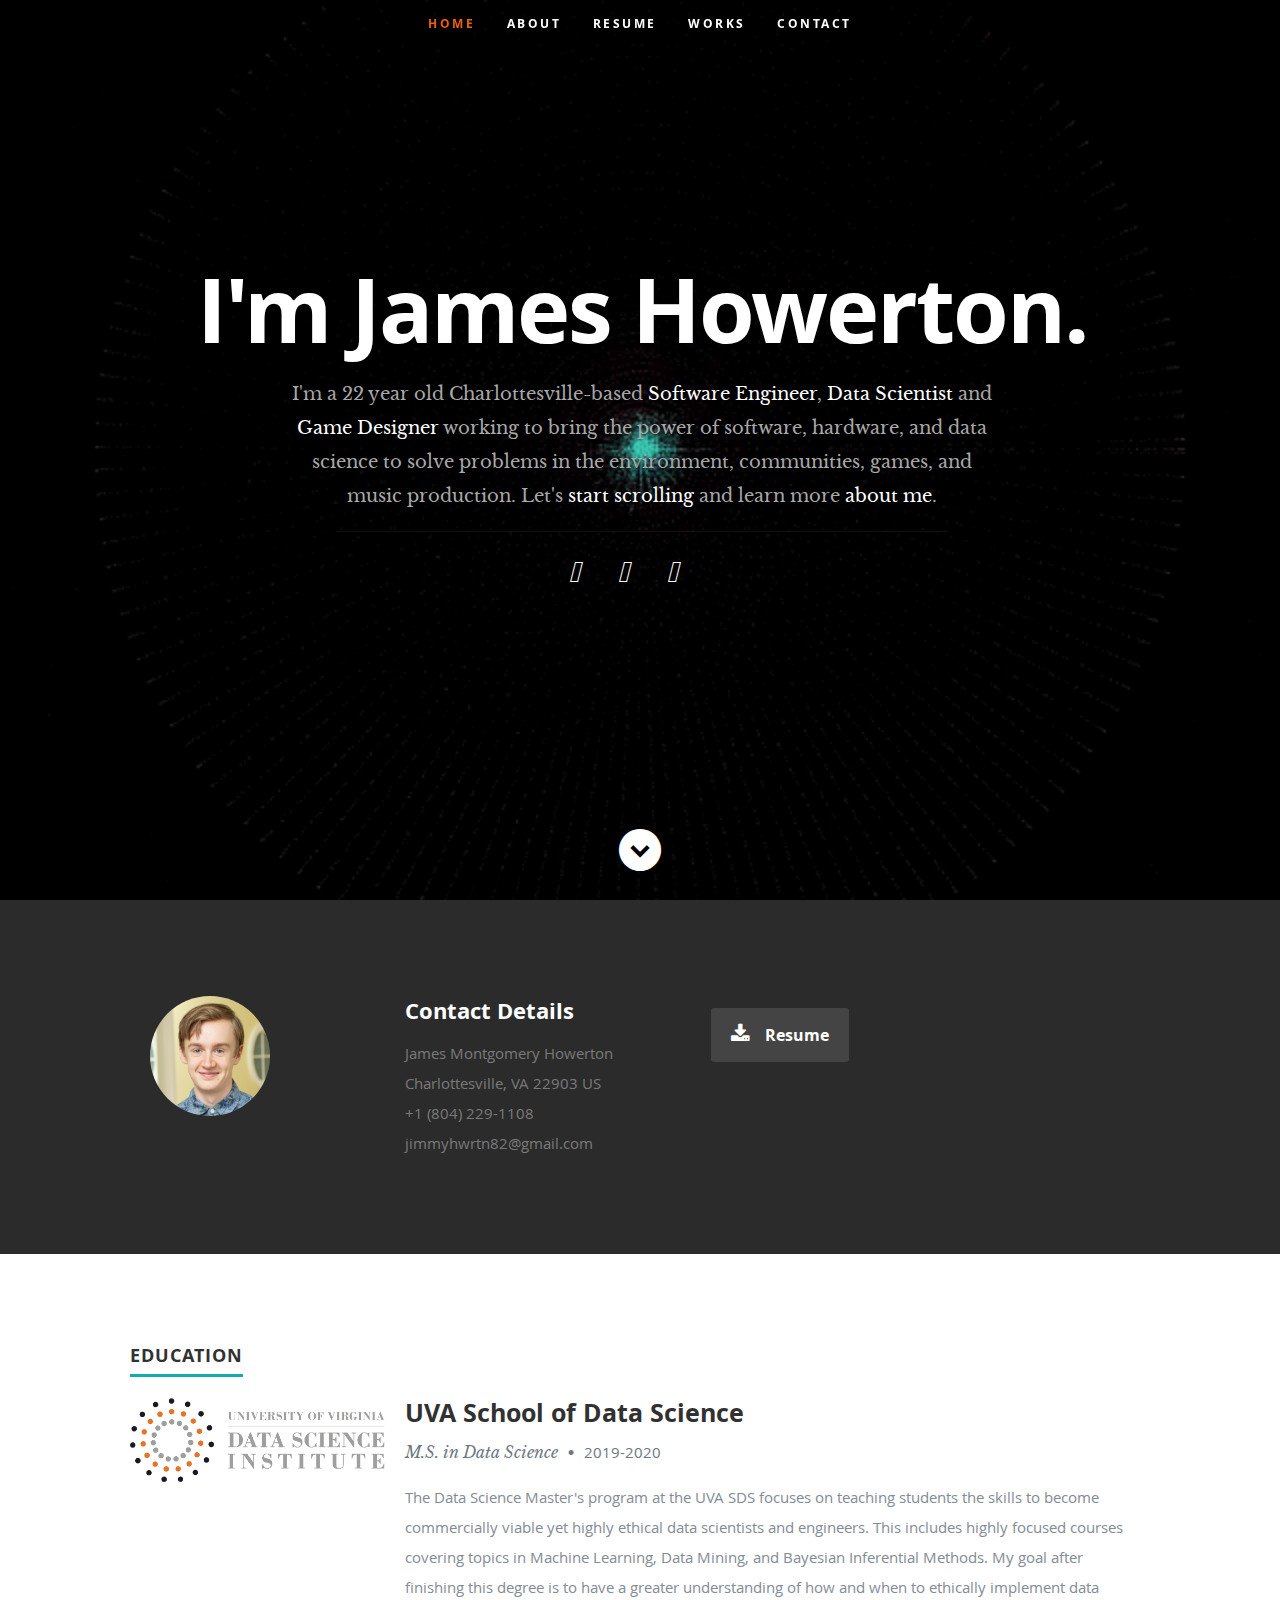
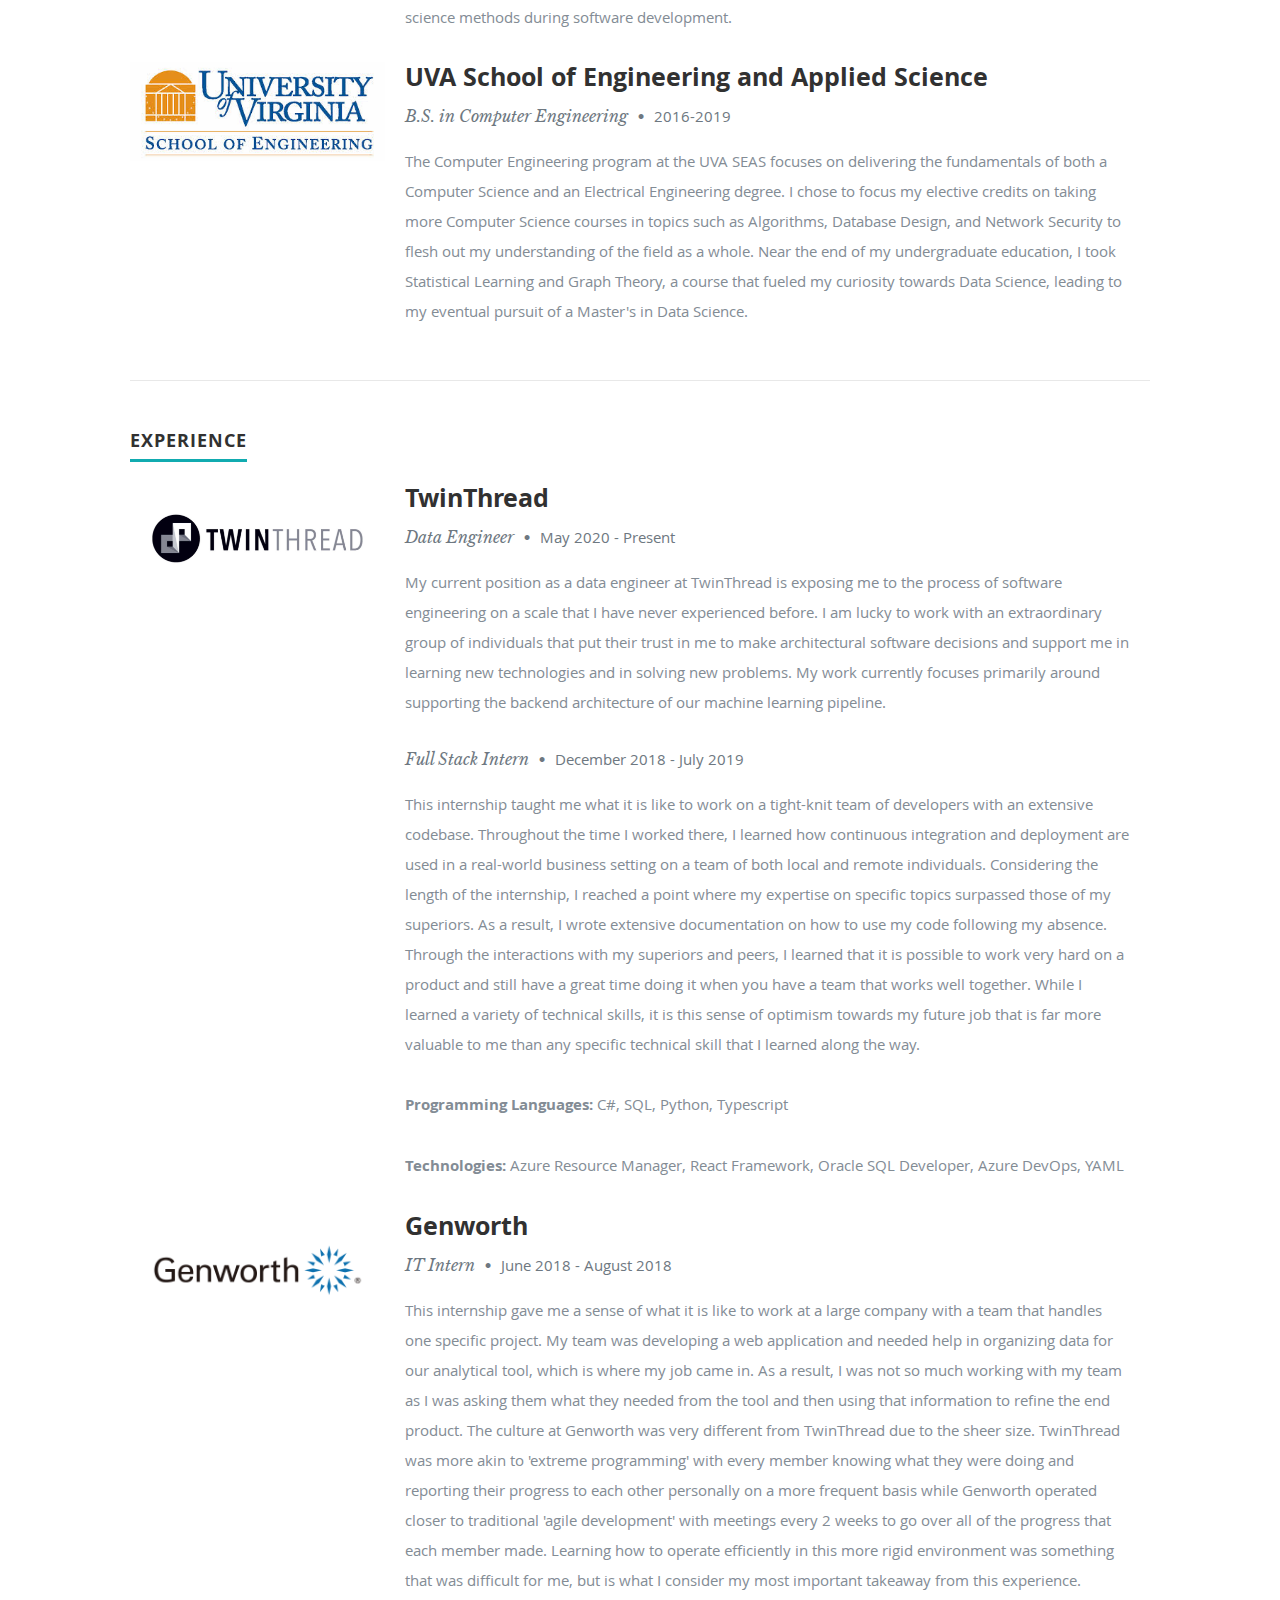
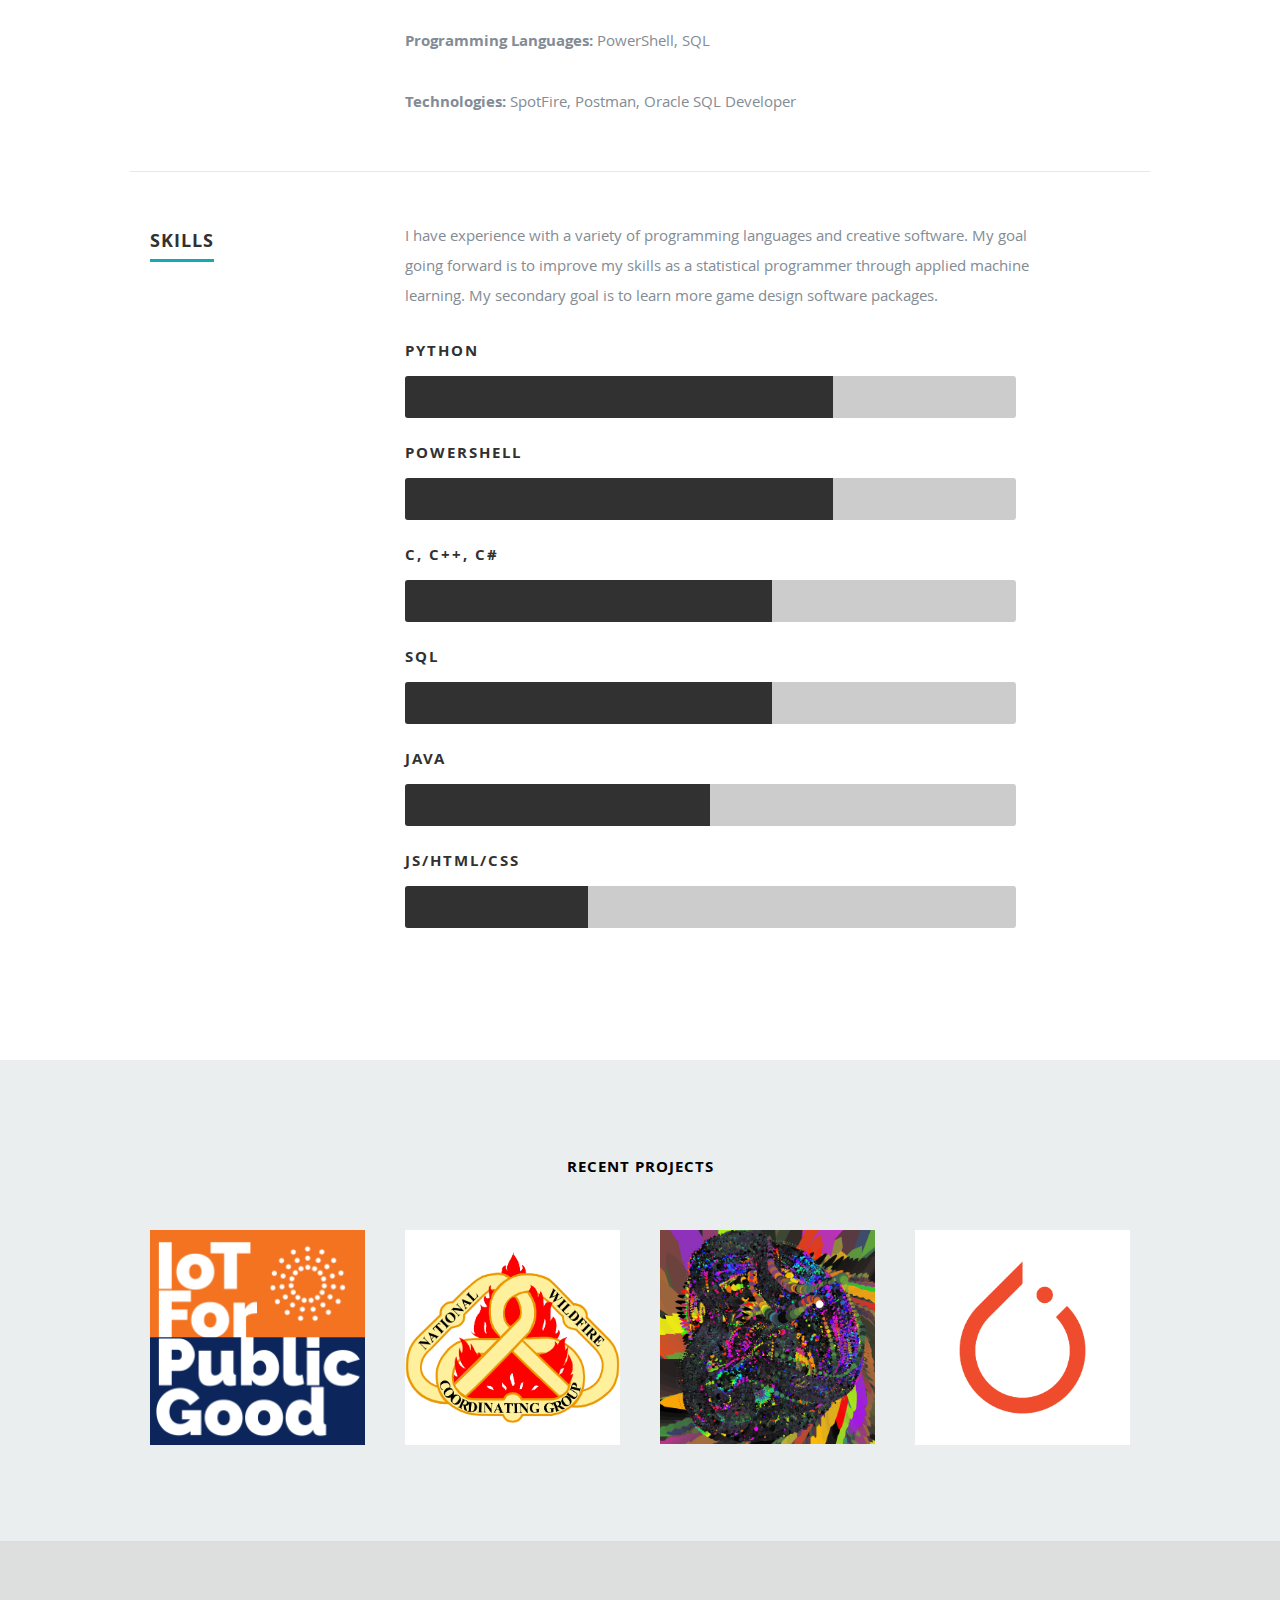
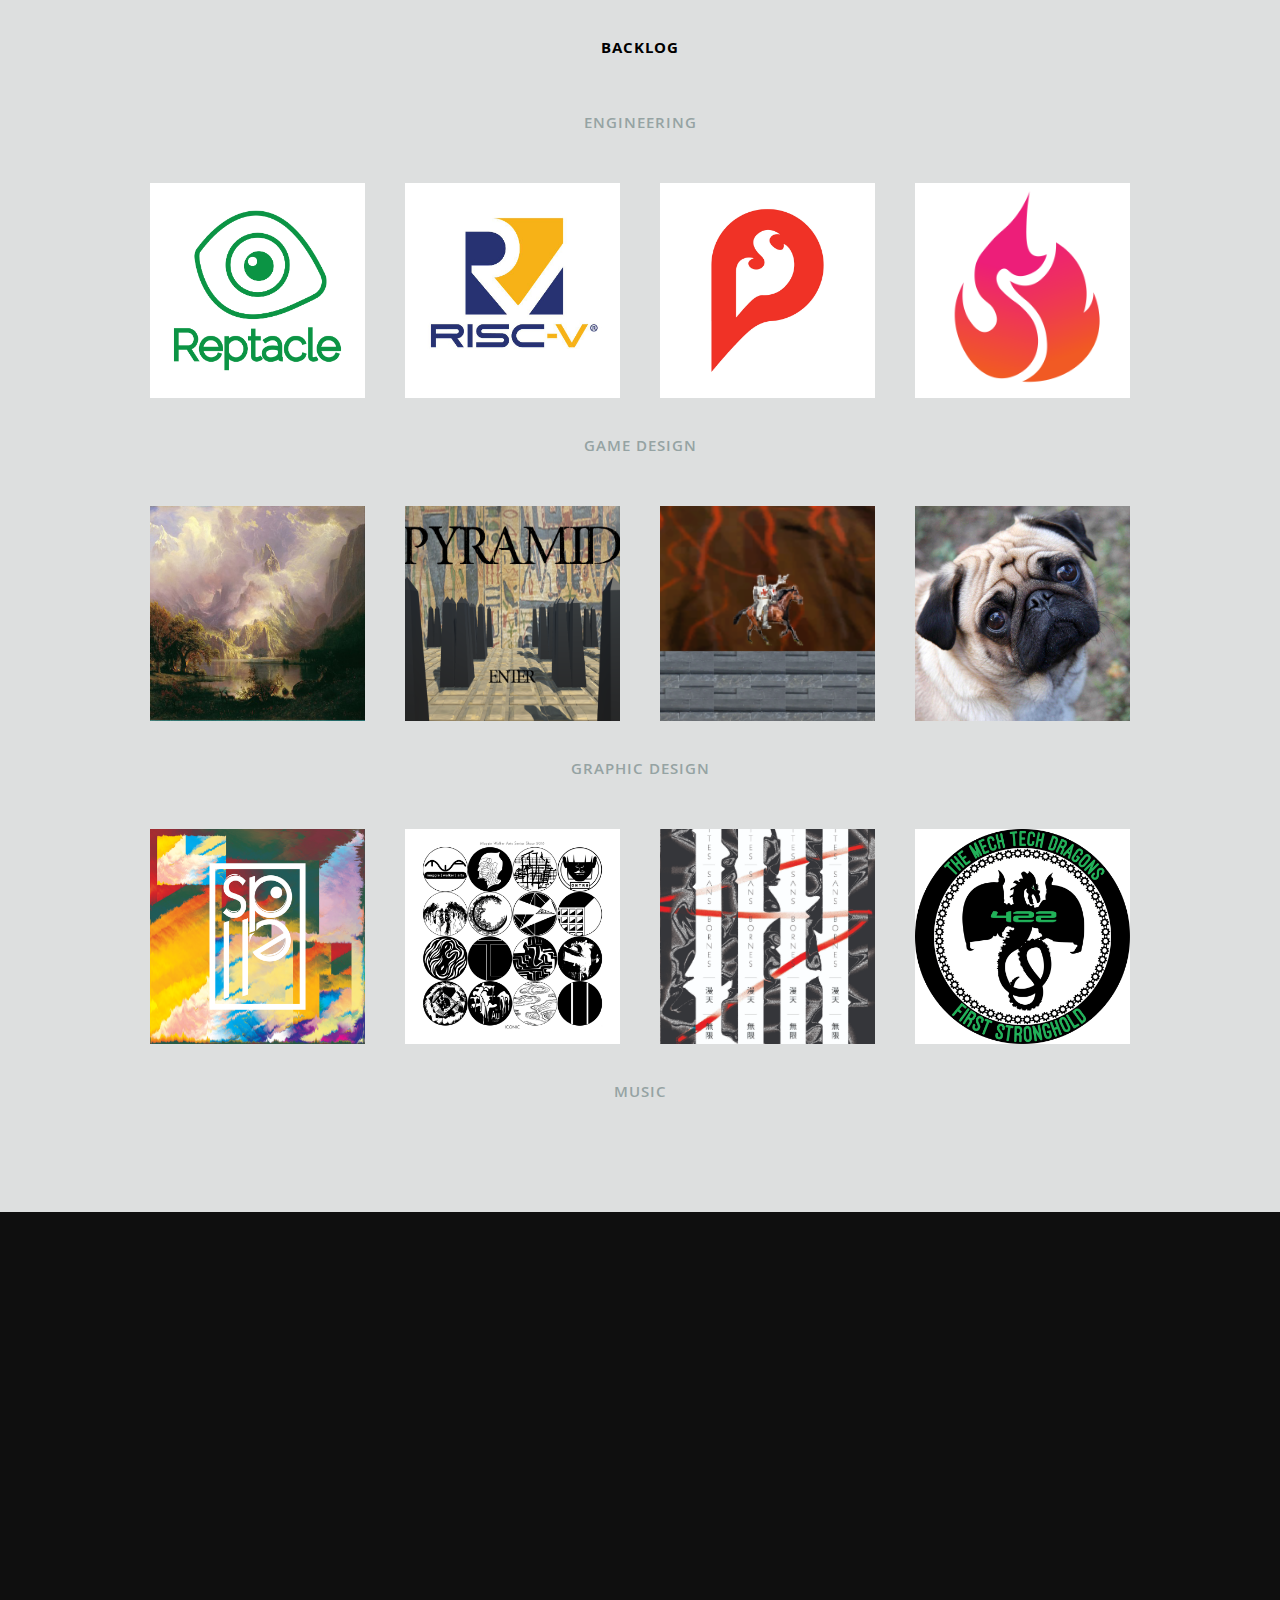
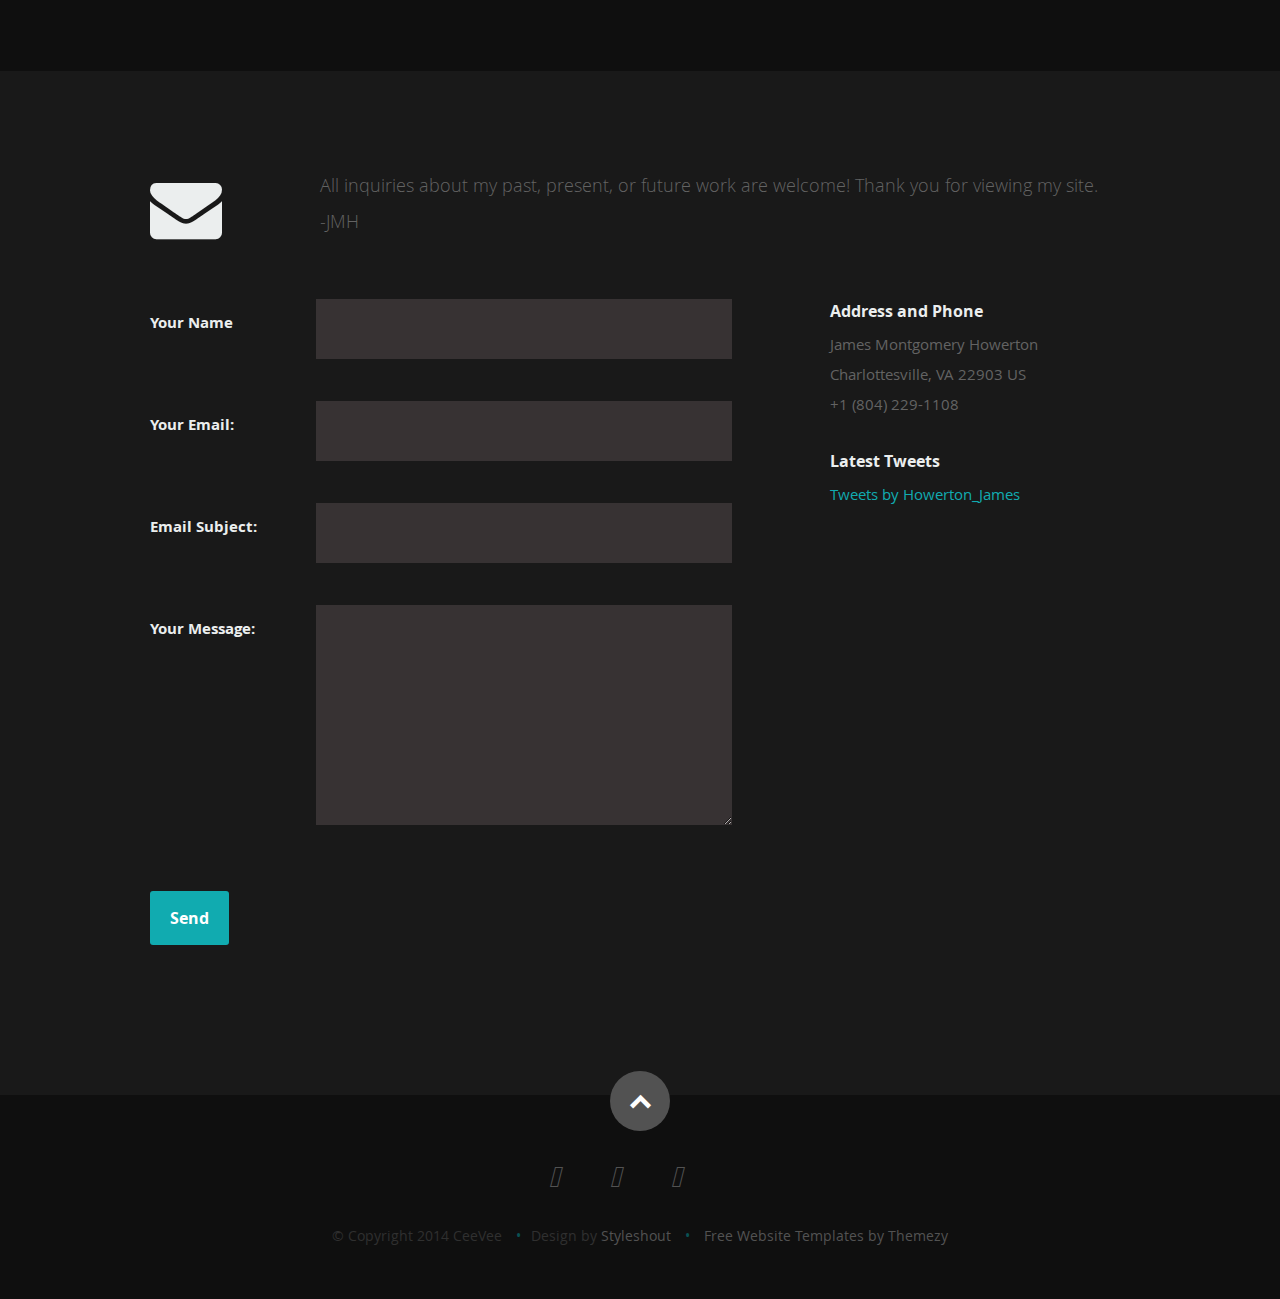
==== commit 33899b42: "fix typo" ====
--- a/index.html
+++ b/index.html
@@ -288,7 +288,7 @@
                                           My current position as a data engineer at TwinThread is exposing me to the process of
                                           software engineering on a scale that I have never experienced before. I am lucky to work with
                                           an extraordinary group of individuals that put their trust in me to make architectural software decisions
-                                          and support me in learning new technologies and in solving new poroblems. My work currently focuses primarily
+                                          and support me in learning new technologies and in solving new problems. My work currently focuses primarily
                                           around supporting the backend architecture of our machine learning pipeline. 
                                     </p>
                                     <p class="info">Full Stack Intern
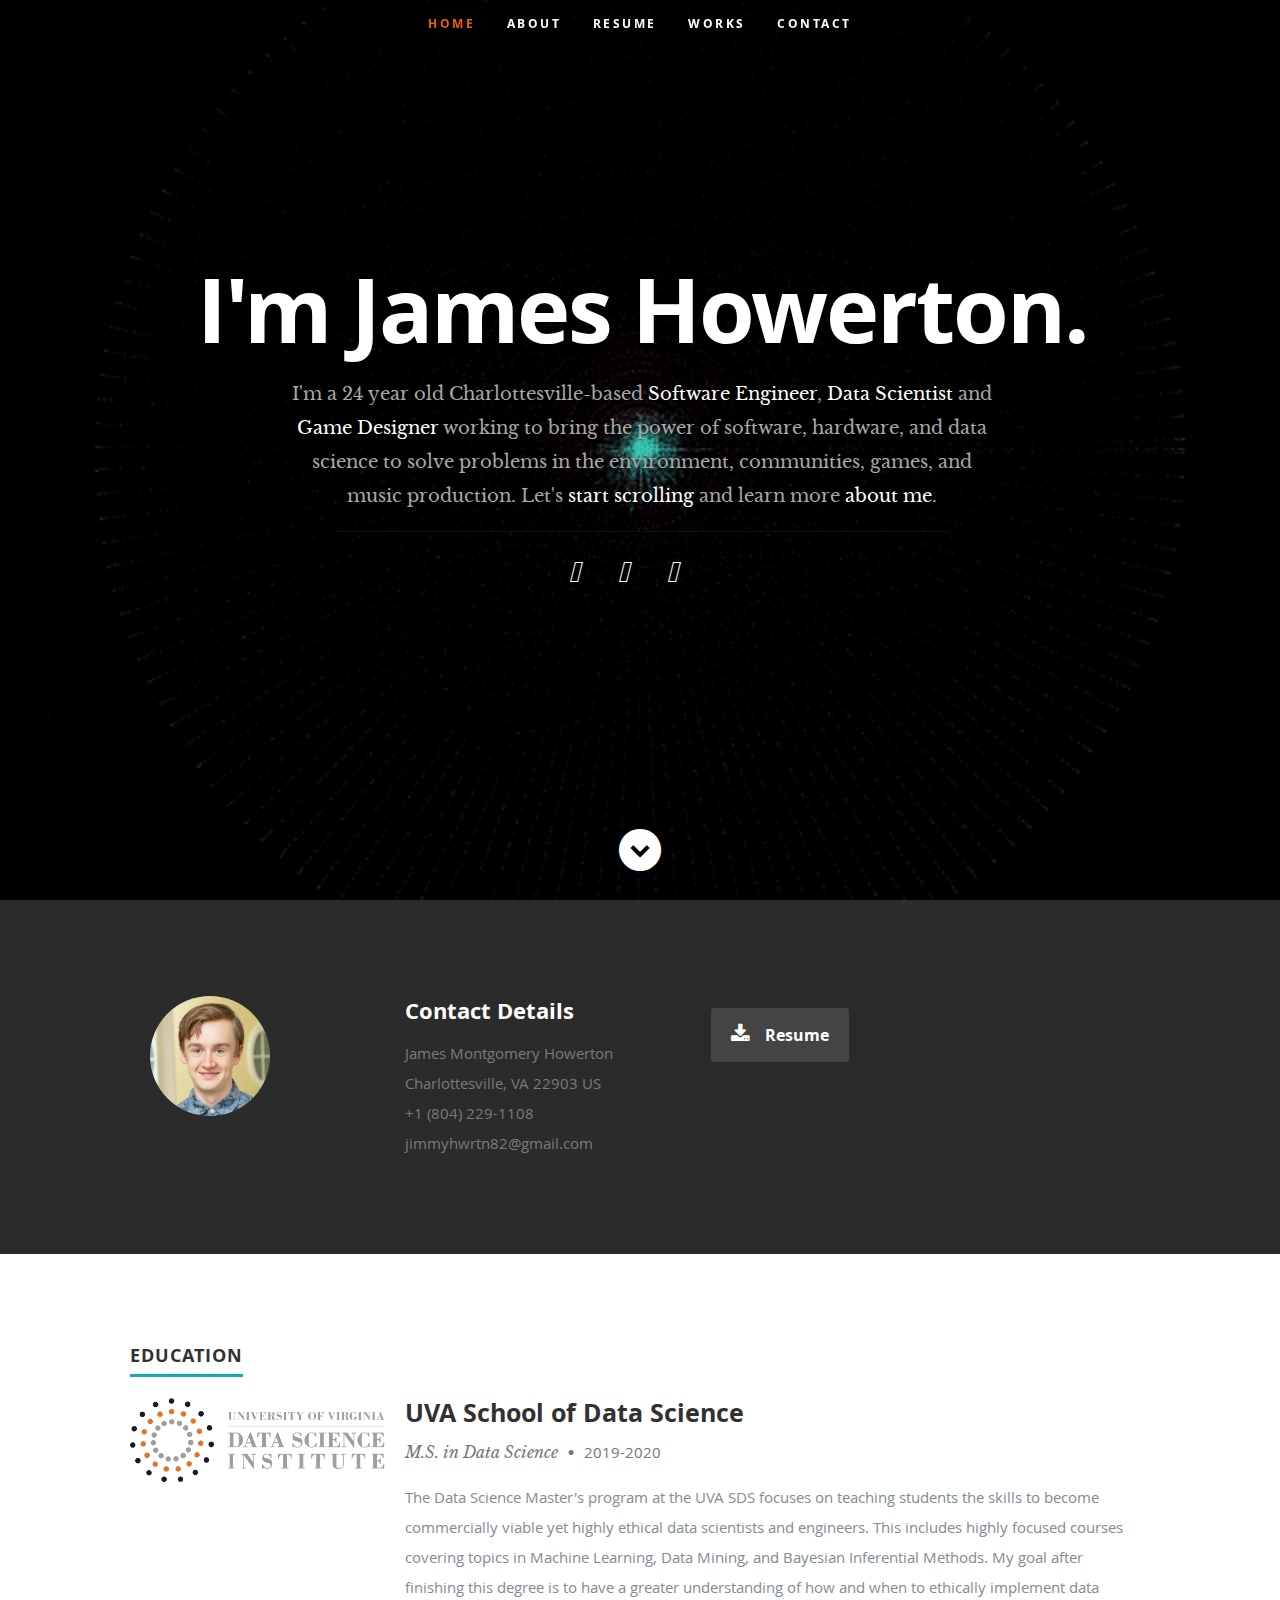
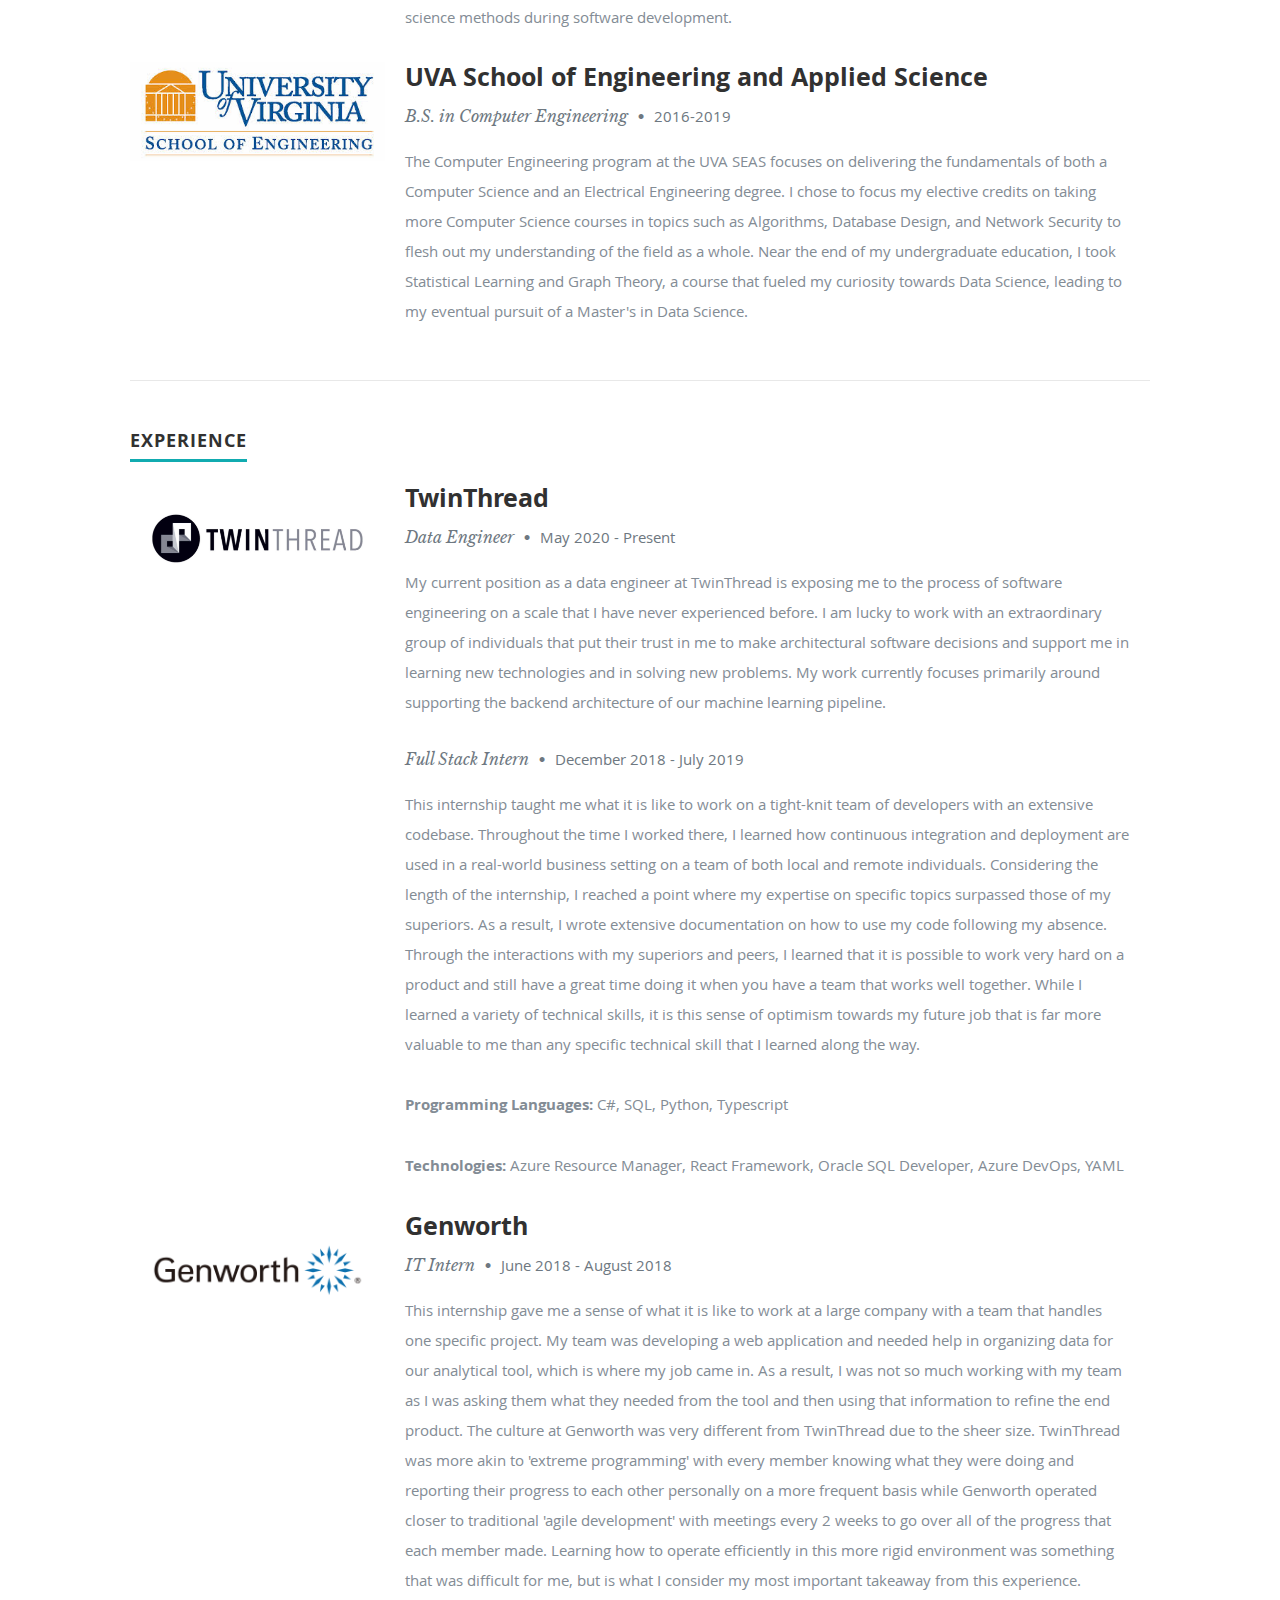
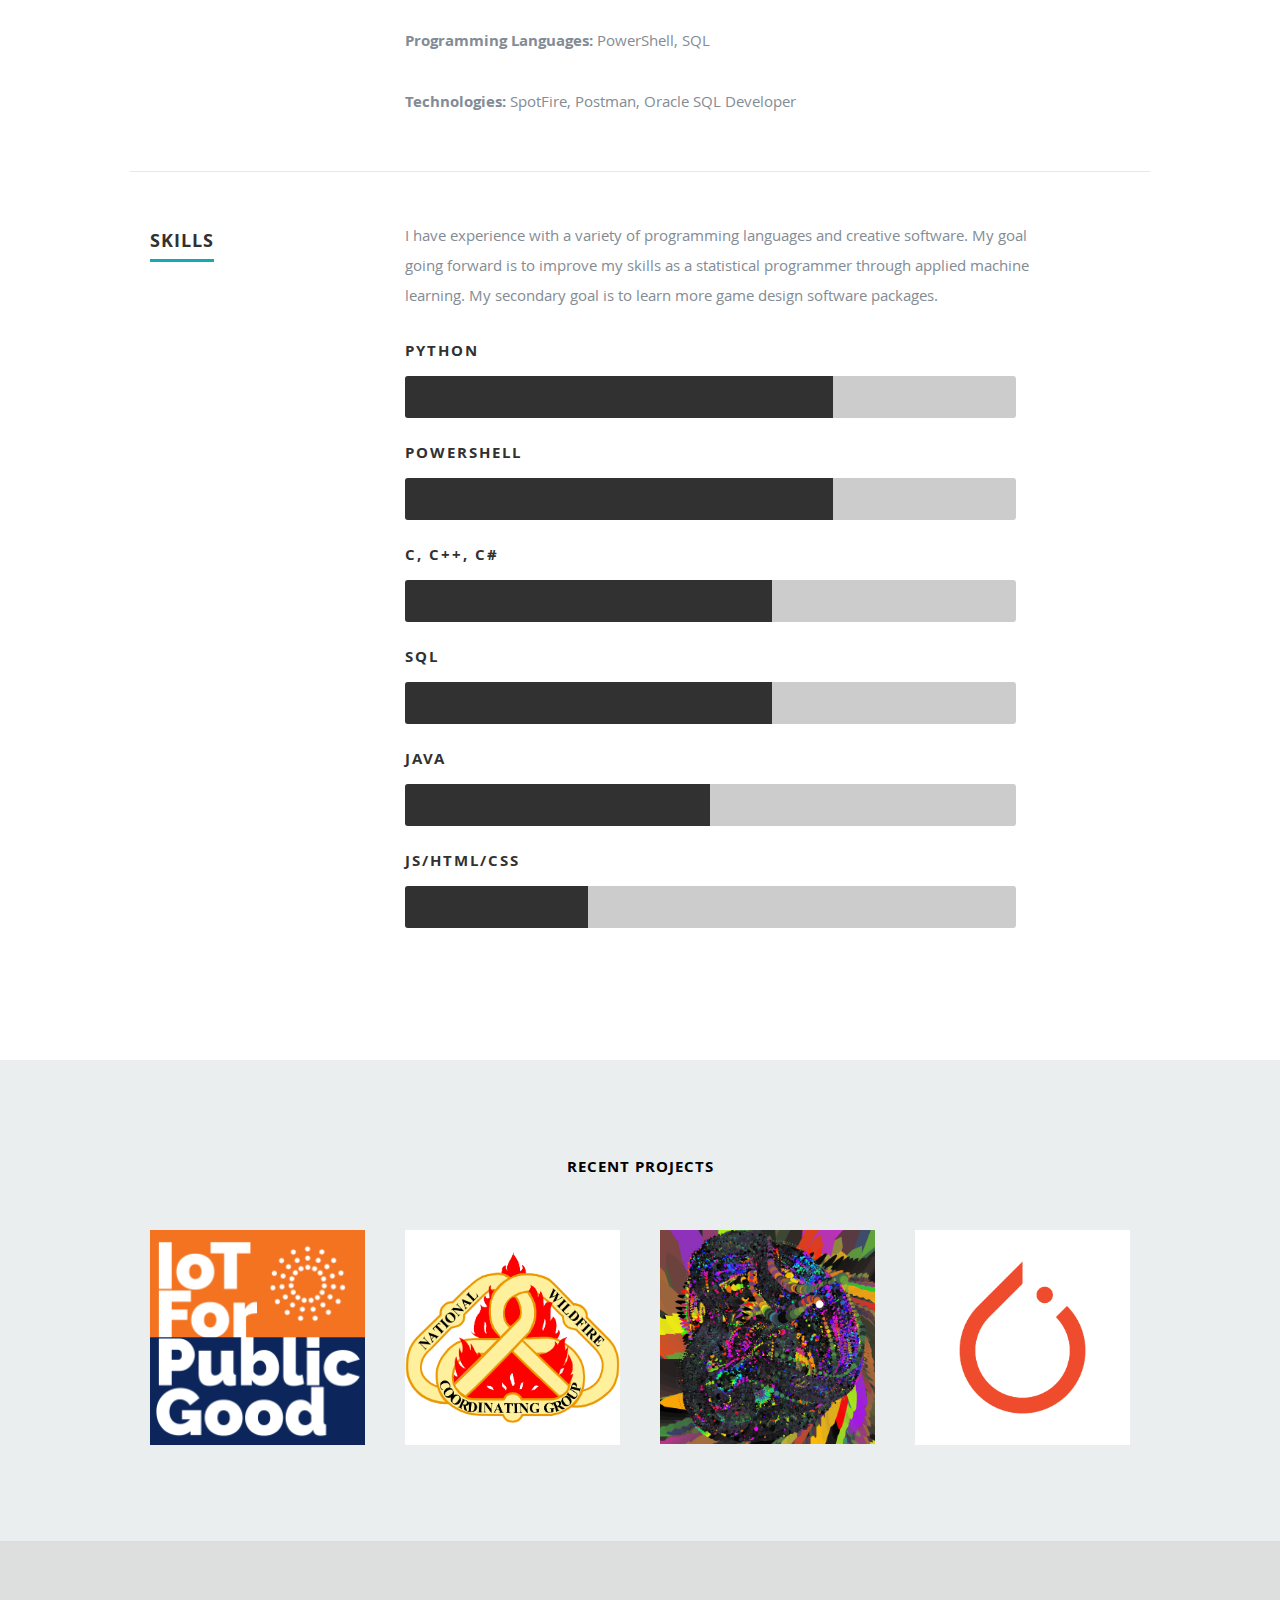
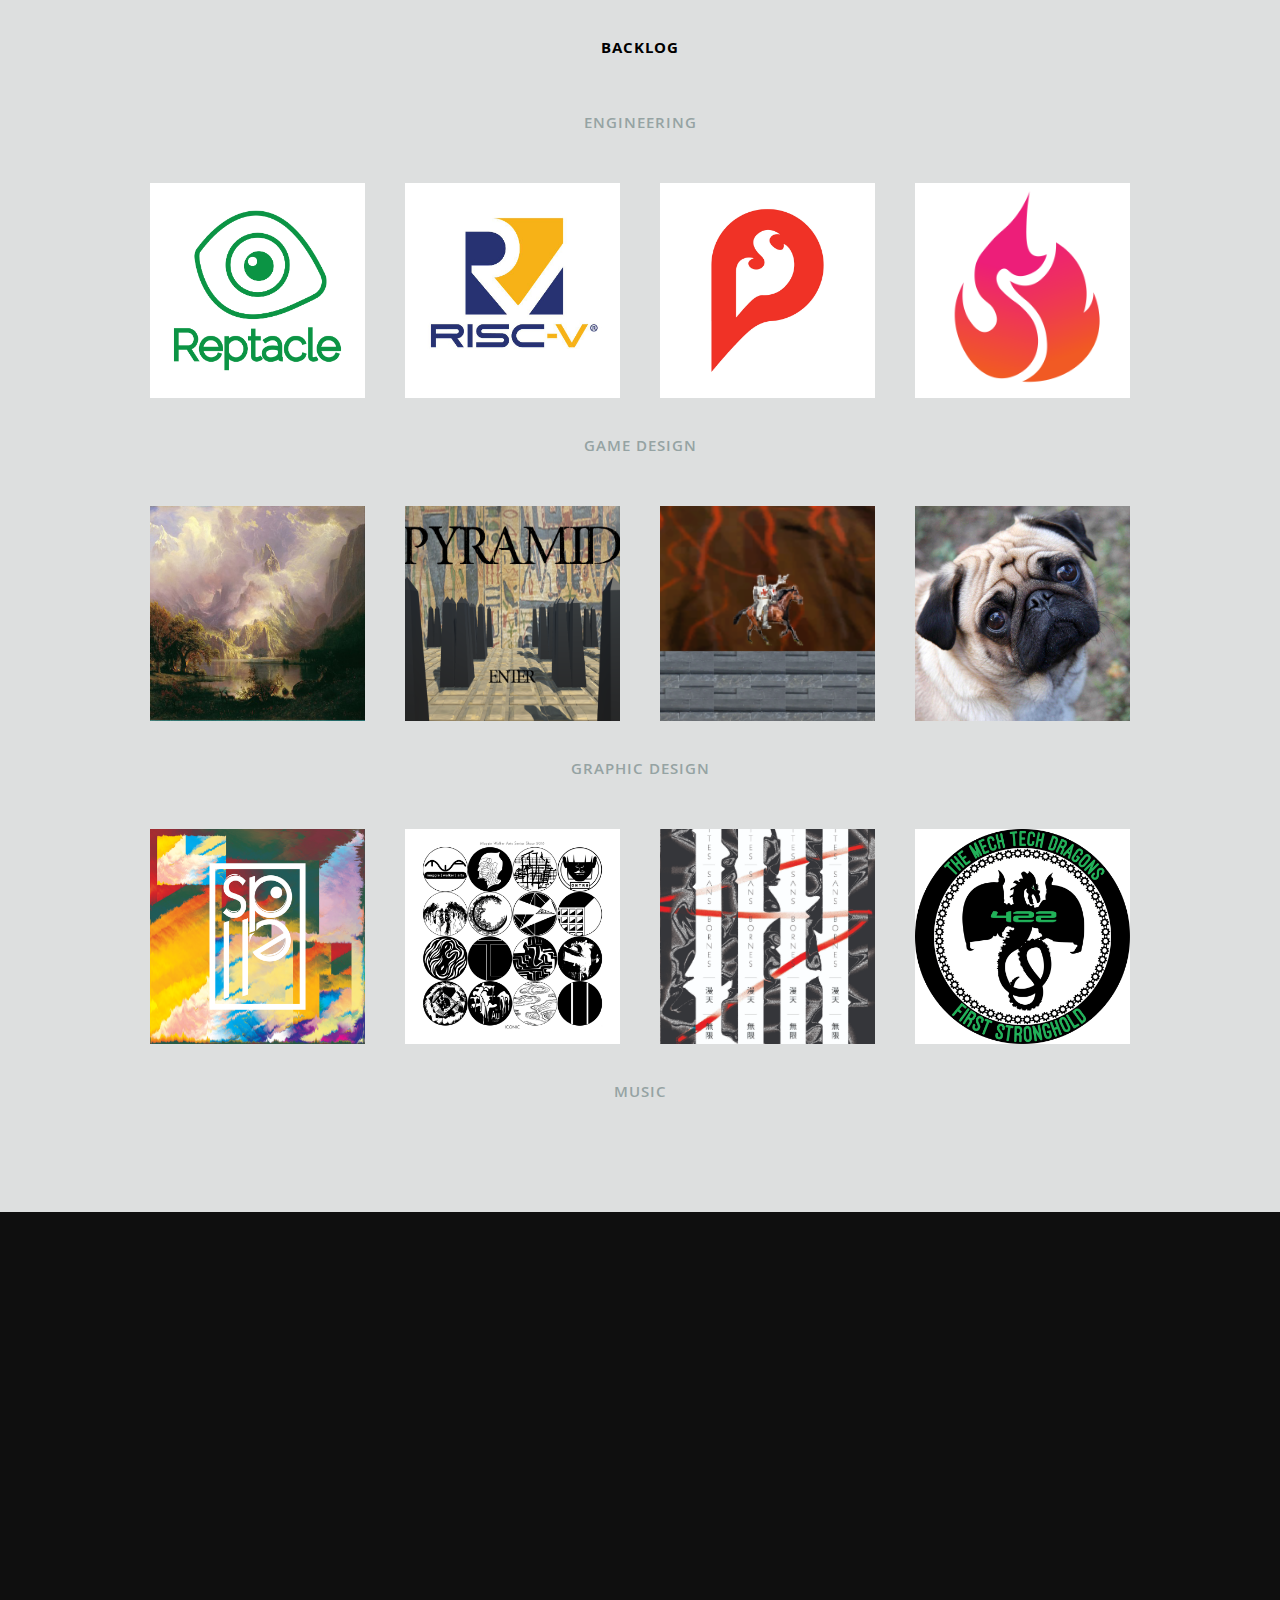
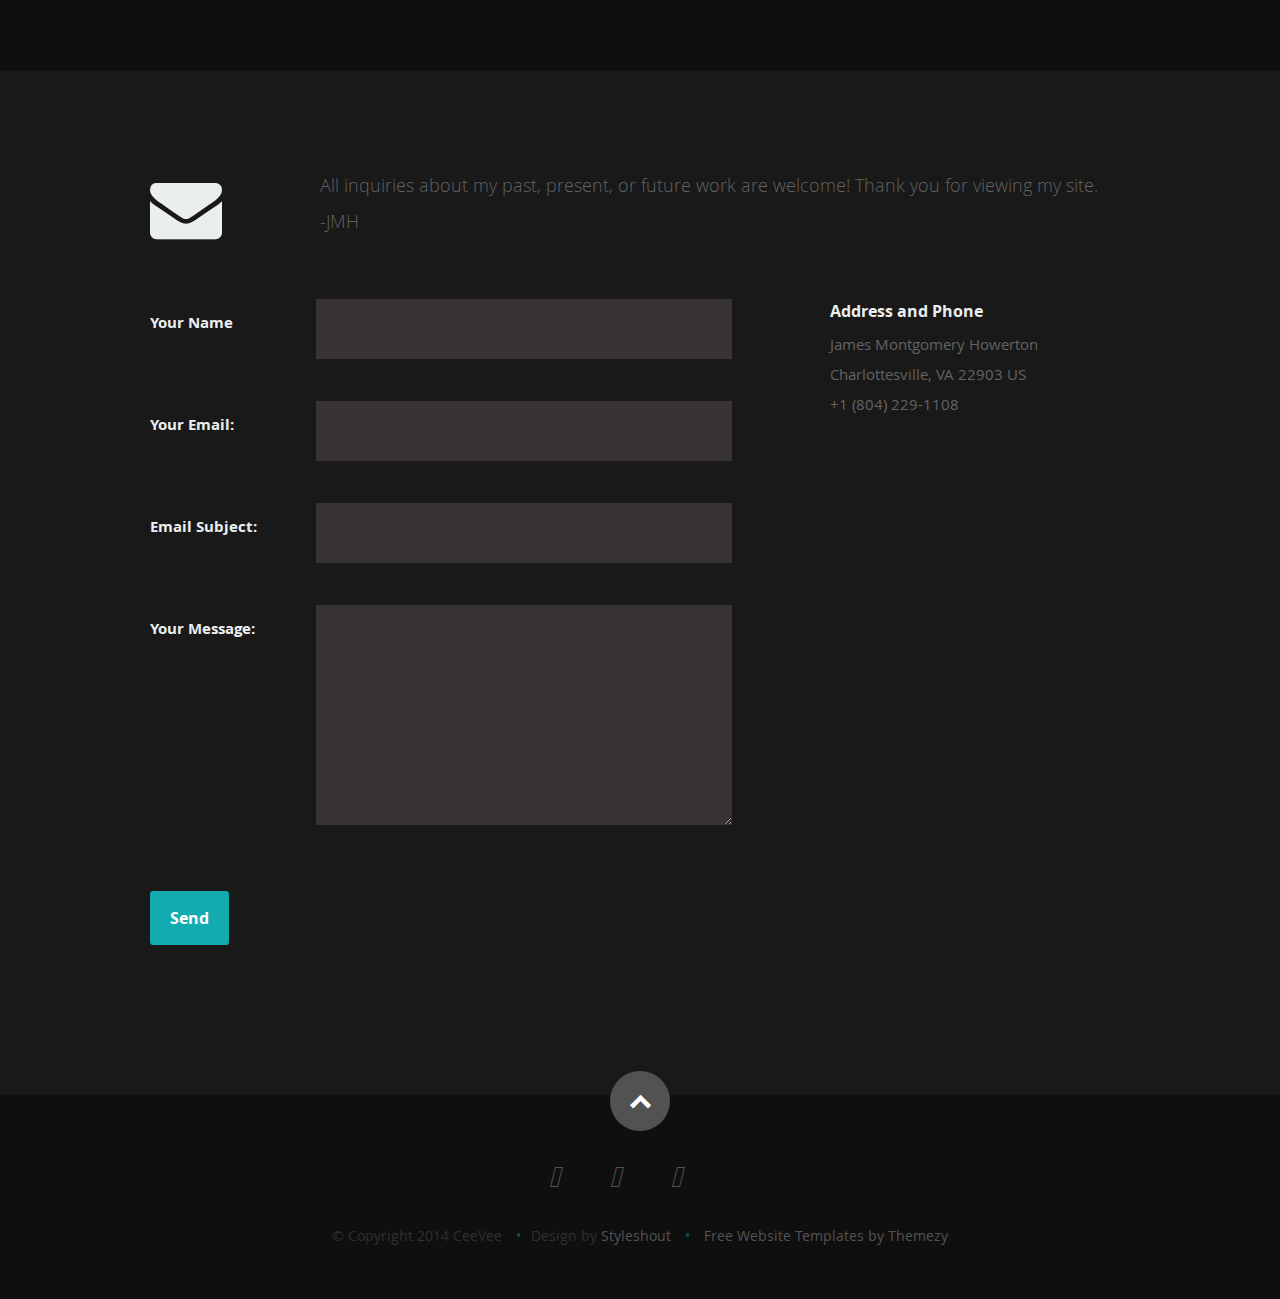
==== commit 7c6466a4: "update age and remove twitter" ====
--- a/index.html
+++ b/index.html
@@ -76,7 +76,7 @@
             <div class="row banner">
                   <div class="banner-text">
                         <h1 class="responsive-headline">I'm James Howerton.</h1>
-                        <h3>I'm a 22 year old Charlottesville-based
+                        <h3>I'm a 24 year old Charlottesville-based
                               <span>Software Engineer</span>,
                               <span>Data Scientist</span> and
                               <span>Game Designer
@@ -1470,15 +1470,6 @@
 
                         </div>
 
-                        <div>
-
-                              <h4 class="widget-title">Latest Tweets</h4>
-
-                              <a class="twitter-timeline" data-height="495" href="https://twitter.com/Howerton_James?ref_src=twsrc%5Etfw">Tweets by Howerton_James</a>
-                              <script async src="https://platform.twitter.com/widgets.js" charset="utf-8"></script>
-
-                        </div>
-
                   </aside>
 
             </div>
@@ -1555,4 +1546,4 @@
 
 </body>
 
-</html>+</html>
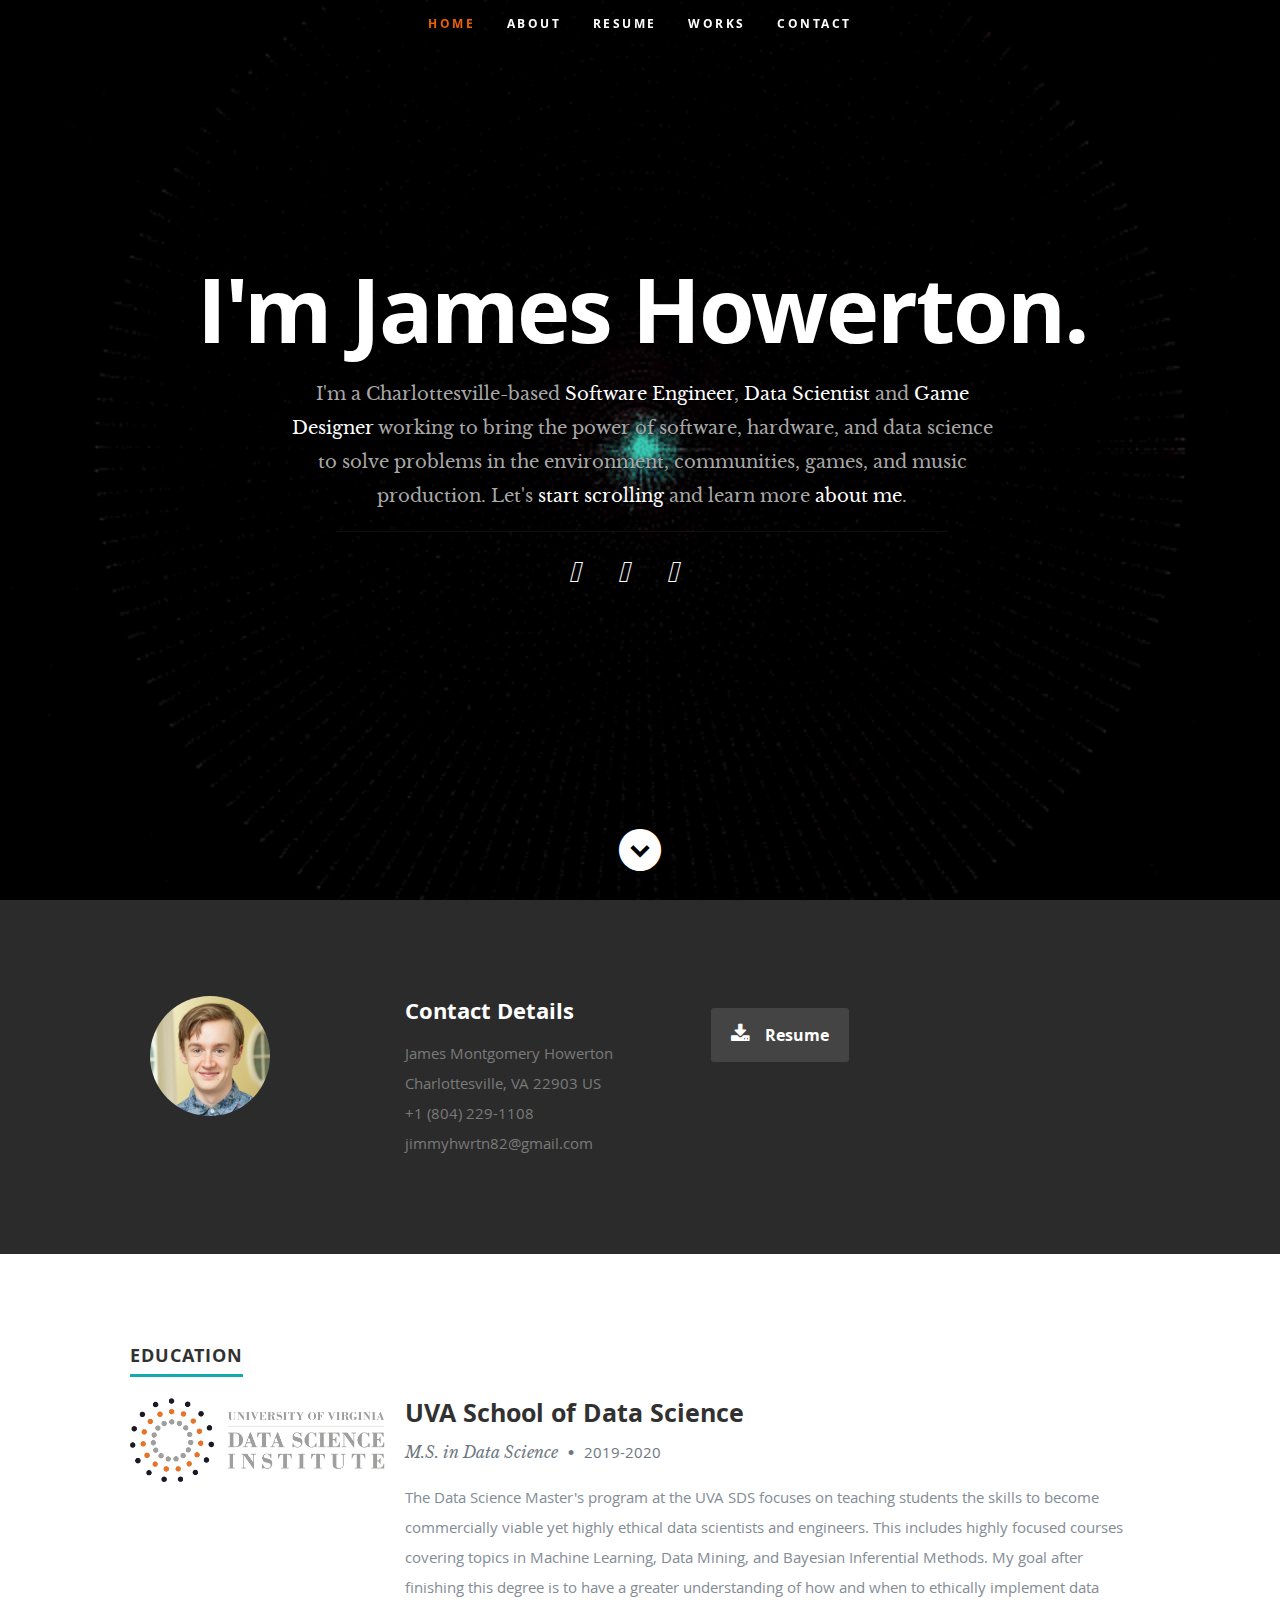
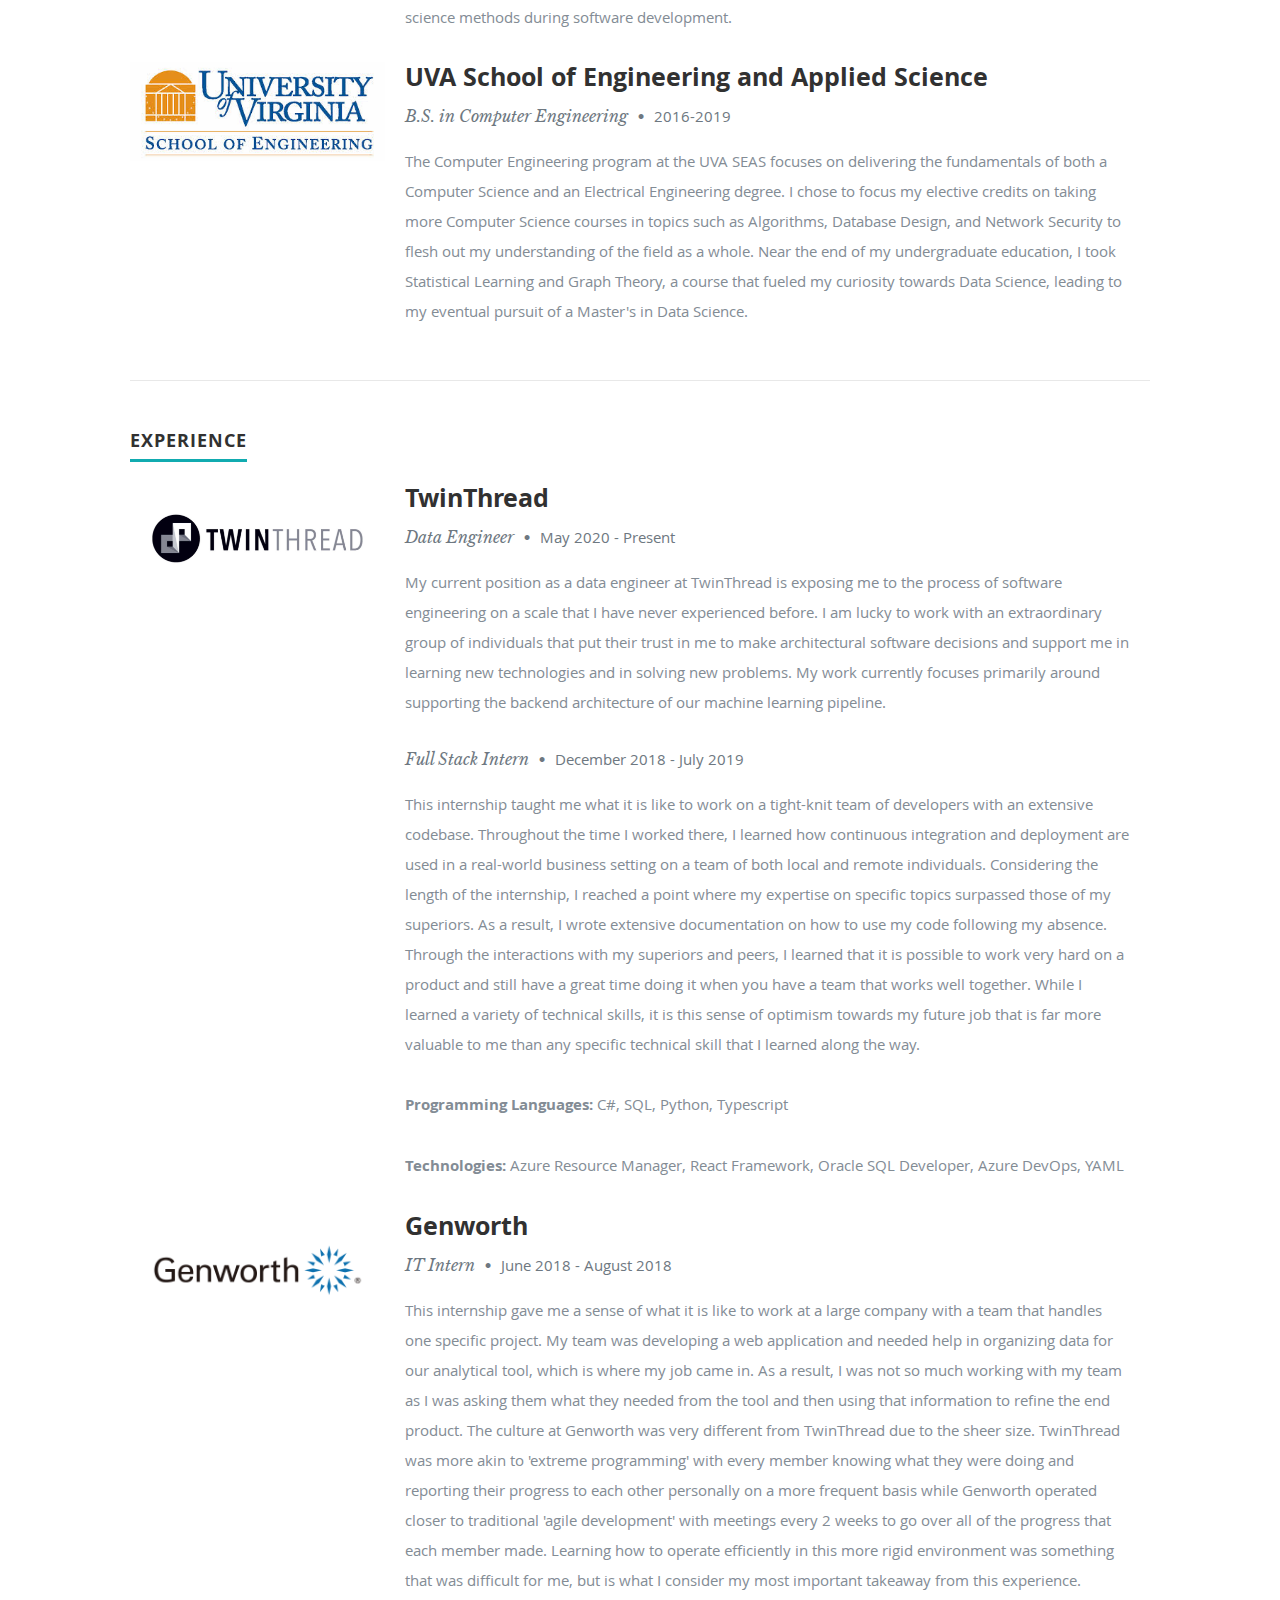
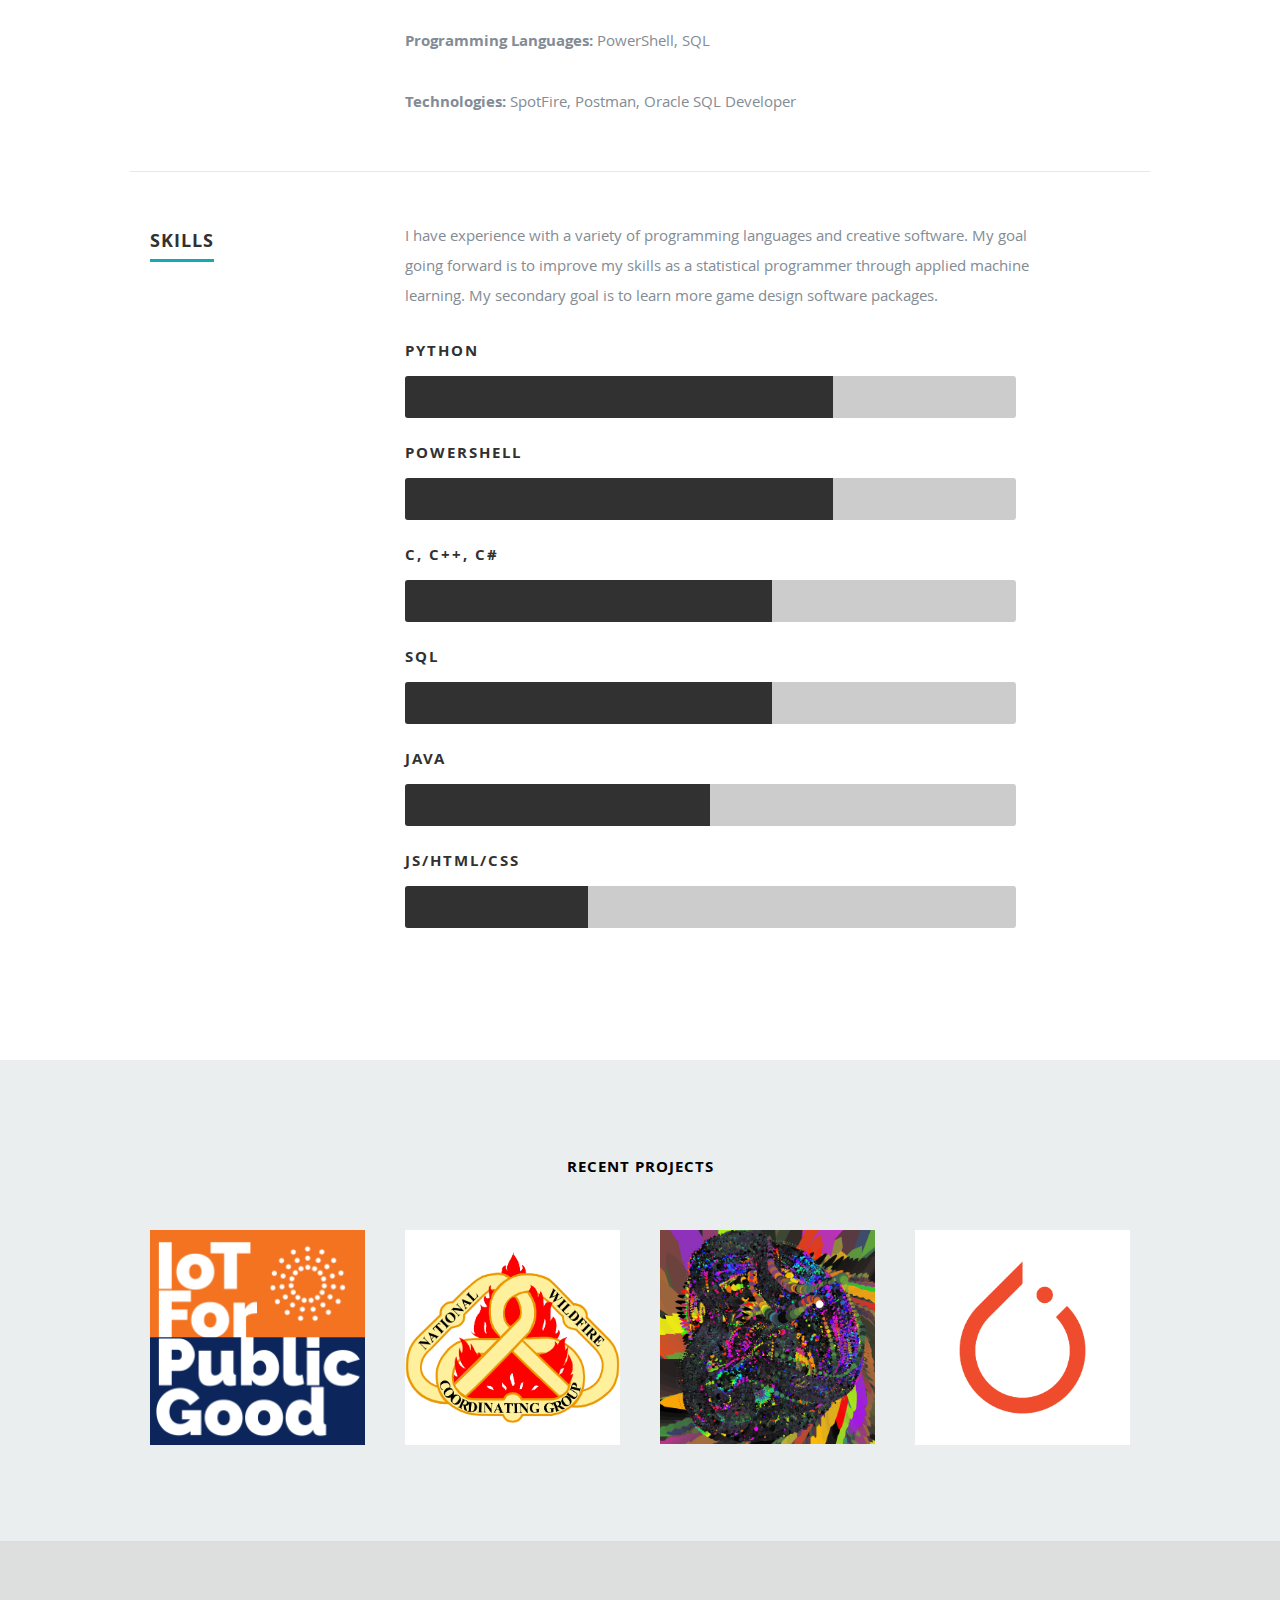
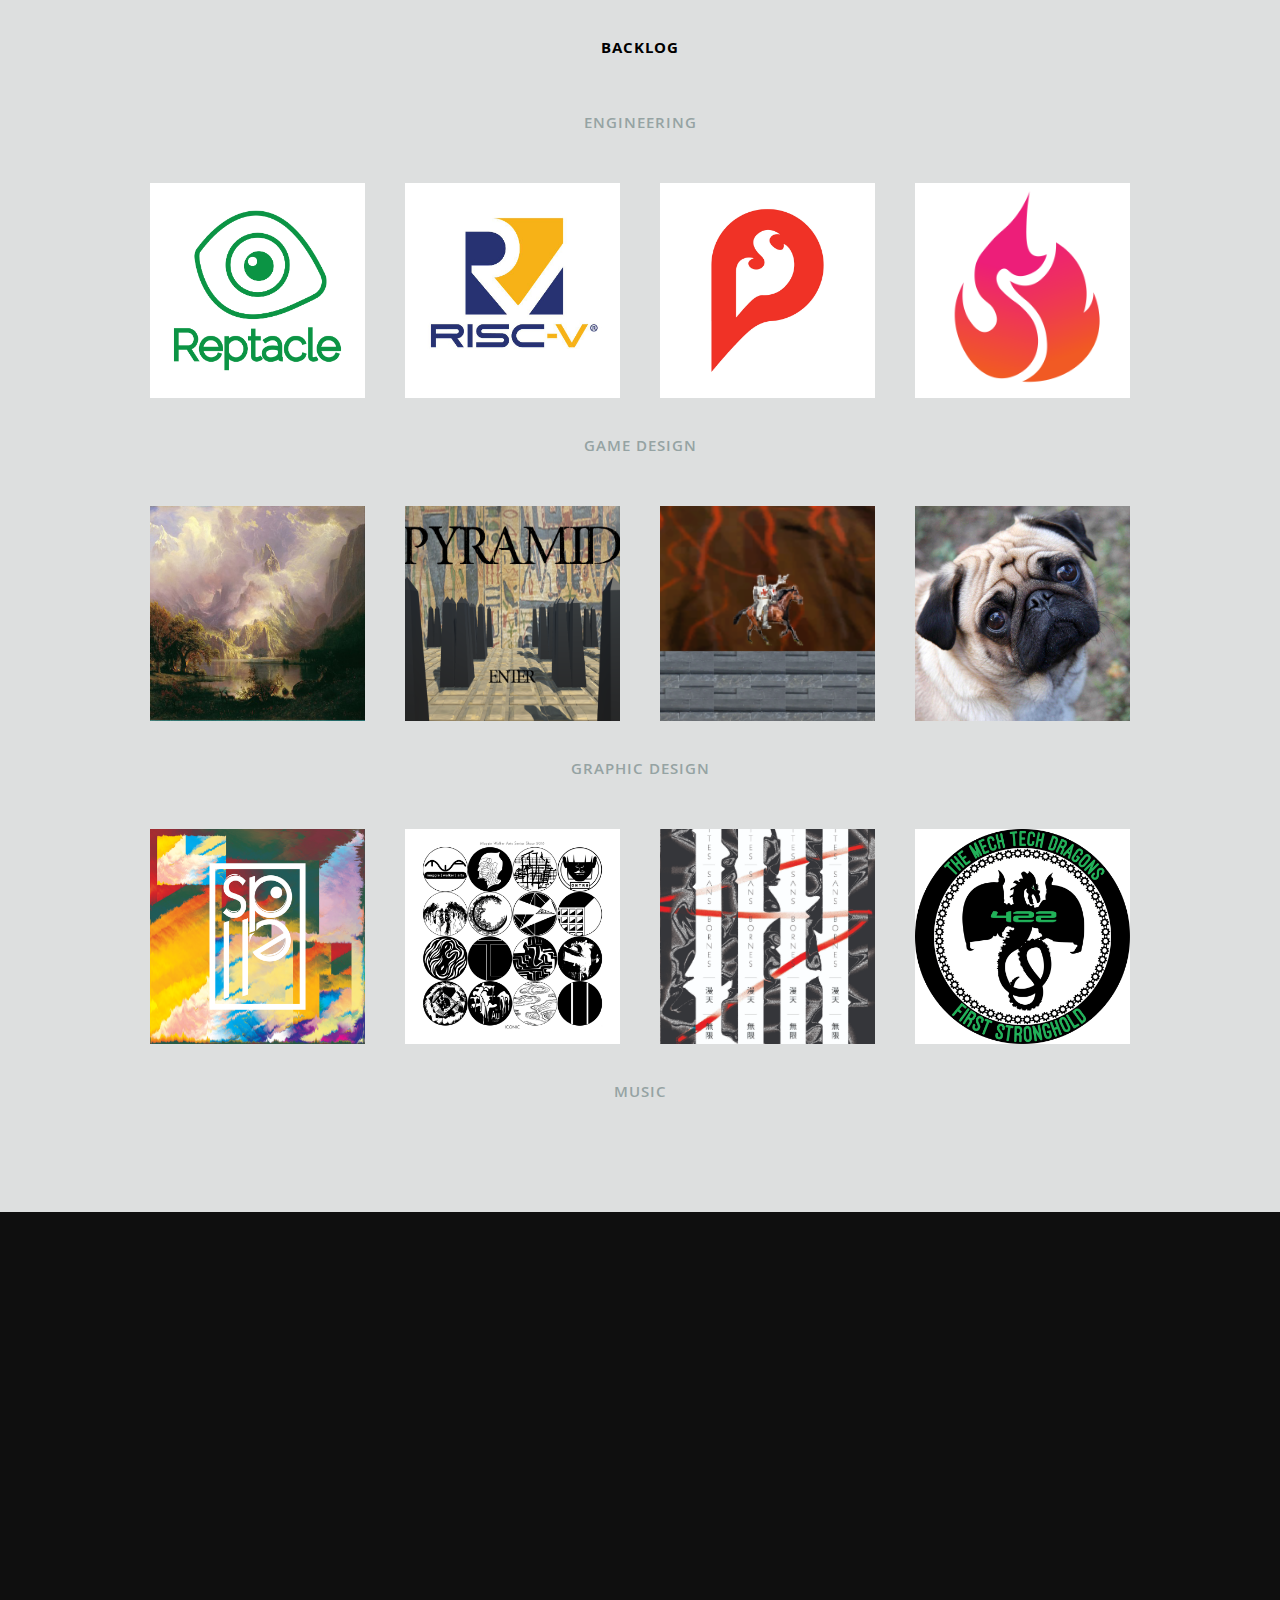
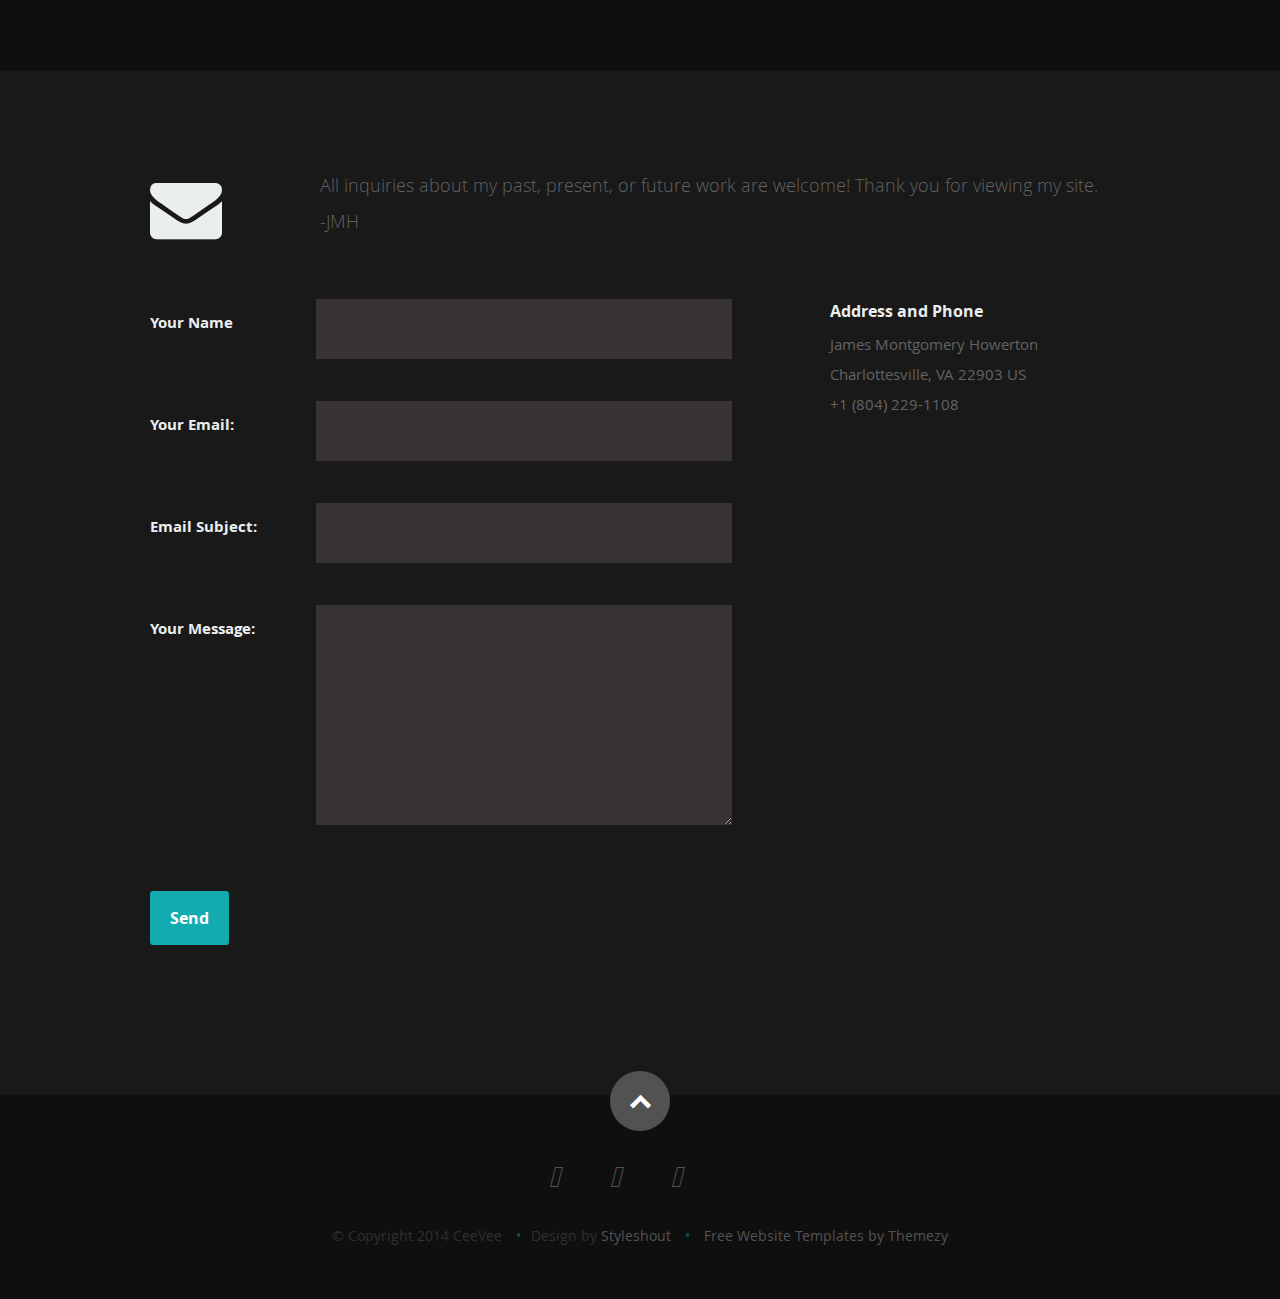
==== commit 2b912631: "Update index.html" ====
--- a/index.html
+++ b/index.html
@@ -76,7 +76,7 @@
             <div class="row banner">
                   <div class="banner-text">
                         <h1 class="responsive-headline">I'm James Howerton.</h1>
-                        <h3>I'm a 24 year old Charlottesville-based
+                        <h3>I'm a Charlottesville-based
                               <span>Software Engineer</span>,
                               <span>Data Scientist</span> and
                               <span>Game Designer
@@ -94,7 +94,7 @@
                                     </a>
                               </li>
                               <li>
-                                    <a href="https://twitter.com/Howerton_James">
+                                    <a href="https://twitter.com/jimmy_is_human">
                                           <i class="fab fa-twitter"></i>
                                     </a>
                               </li>
@@ -1493,7 +1493,7 @@
                                     </a>
                               </li>
                               <li>
-                                    <a href="https://twitter.com/Howerton_James">
+                                    <a href="https://twitter.com/jimmy_is_human">
                                           <i class="fab fa-twitter"></i>
                                     </a>
                               </li>
